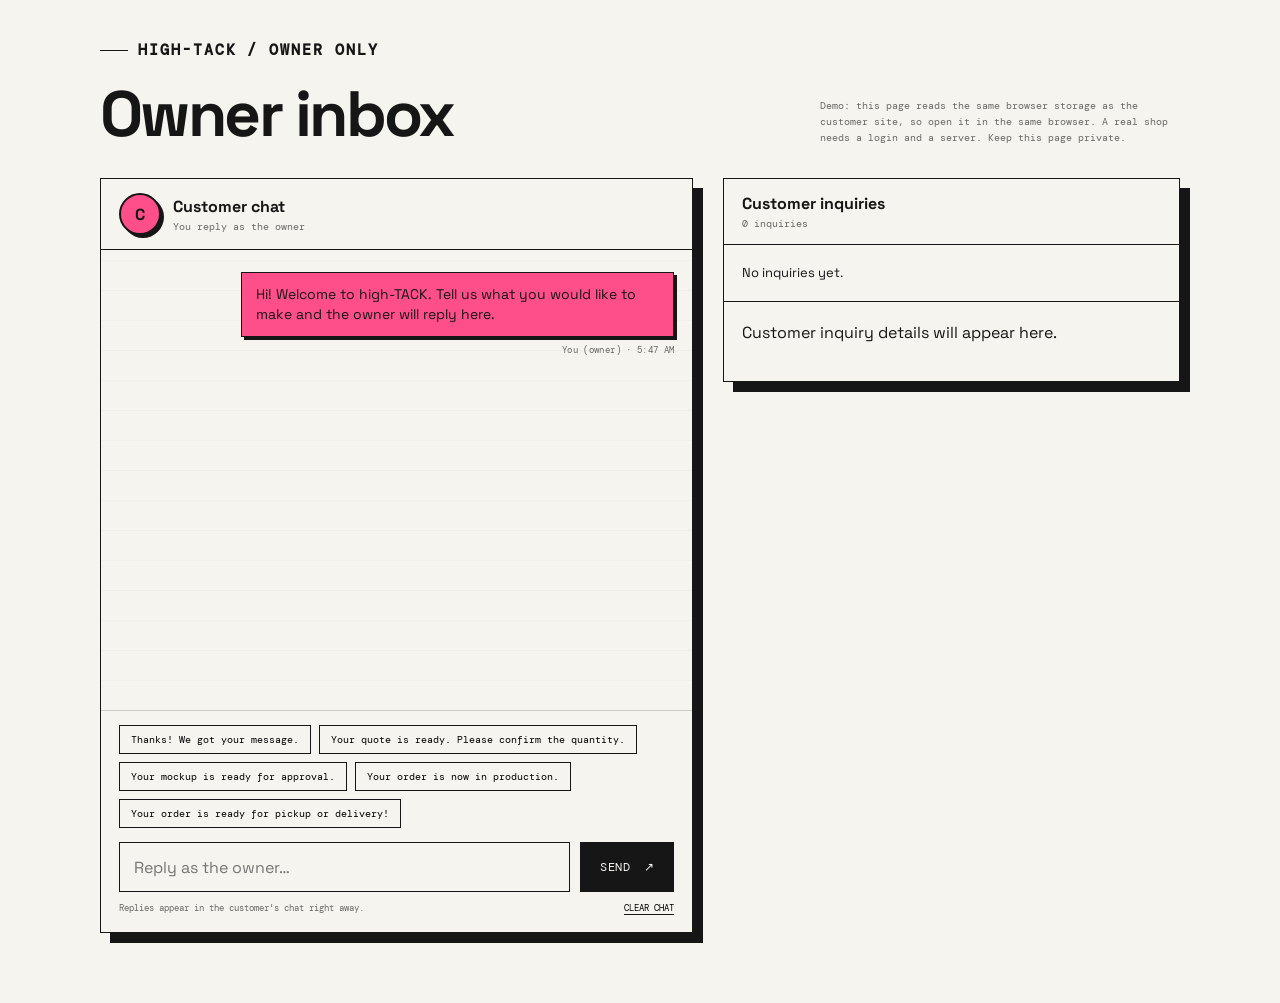
==== owner.html @ 19e75269 "New updated file" ====
<!doctype html>
<html lang="en">
<head>
  <meta charset="UTF-8" />
  <meta name="viewport" content="width=device-width, initial-scale=1.0" />
  <meta name="robots" content="noindex" />
  <title>Owner inbox | high-TACK Custom Merch</title>
  <link rel="preconnect" href="https://fonts.googleapis.com" />
  <link rel="preconnect" href="https://fonts.gstatic.com" crossorigin />
  <link href="https://fonts.googleapis.com/css2?family=DM+Mono:wght@400;500&family=Space+Grotesk:wght@400;500;600;700&display=swap" rel="stylesheet" />
  <link rel="stylesheet" href="style.css" />
  <style>
    .owner-wrap { max-width: 1200px; margin: 0 auto; padding: 40px clamp(18px, 5vw, 60px) 70px; }
    .owner-head { display: flex; flex-wrap: wrap; justify-content: space-between; align-items: flex-end; gap: 20px; margin-bottom: 32px; }
    .owner-head h1 { margin: 0; font: 700 clamp(2.4rem, 6vw, 4rem)/1 var(--sans); letter-spacing: -.04em; }
    .owner-note { max-width: 360px; margin: 0; color: var(--muted); font: 10px var(--mono); line-height: 1.6; }
    .owner-grid { display: grid; grid-template-columns: minmax(0, 1.3fr) minmax(0, 1fr); gap: 30px; align-items: start; }
    .owner-card { background: var(--paper); border: 1px solid var(--ink); box-shadow: var(--shadow); }
    .owner-card .chat-log { height: 460px; }
    .owner-inquiries { display: grid; gap: 13px; max-height: 420px; overflow-y: auto; padding: 18px; }
    .owner-inquiry-button { display:block; width:100%; text-align:left; padding:14px; border:1px solid var(--ink); background:#fffefa; box-shadow:3px 3px 0 var(--ink); cursor:pointer; }
    .owner-inquiry-button:hover, .owner-inquiry-button[aria-pressed="true"] { background:#fff2f6; box-shadow:5px 5px 0 var(--hot-dark); }
    .owner-inquiry-button strong { display:block; margin-bottom:7px; }
    .owner-inquiry-button small { display:block; color:var(--muted); font:10px/1.5 var(--mono); }
    .owner-inquiry-detail { padding:18px; border-top:1px solid var(--ink); line-height:1.65; overflow-wrap:anywhere; }
    .owner-inquiry-detail h3 { margin:0 0 12px; }
    .owner-inquiry-detail p { white-space:pre-wrap; }
    .owner-customization { padding:10px 12px; background:#fff2f6; border-left:3px solid var(--hot); font:11px/1.6 var(--mono); }
    @media (max-width: 900px) { .owner-grid { grid-template-columns: 1fr; } }
  </style>
</head>
<body>
  <div class="owner-wrap">
    <header class="owner-head">
      <div>
        <p class="eyebrow"><span class="eyebrow-line"></span> high-TACK / OWNER ONLY</p>
        <h1>Owner inbox</h1>
      </div>
      <p class="owner-note">Demo: this page reads the same browser storage as the customer site, so open it in the same browser. A real shop needs a login and a server. Keep this page private.</p>
    </header>

    <div class="owner-grid">
      <section class="owner-card" aria-label="Customer chat">
        <div class="chat-top"><div class="chat-owner"><span class="chat-avatar" aria-hidden="true">C</span><div><strong>Customer chat</strong><small>You reply as the owner</small></div></div></div>
        <div class="chat-log" id="chat-log"></div>
        <div class="chat-quick" id="chat-quick"></div>
        <form class="chat-compose" id="chat-form" autocomplete="off">
          <input id="chat-input" type="text" maxlength="500" placeholder="Reply as the owner…" aria-label="Your reply" />
          <button class="button button-dark chat-send" type="submit">Send <span aria-hidden="true">↗</span></button>
        </form>
        <div class="chat-foot"><span>Replies appear in the customer's chat right away.</span><button class="chat-clear" id="chat-clear" type="button">Clear chat</button></div>
      </section>

      <section class="owner-card" aria-label="Customer inquiries">
        <div class="chat-top"><div class="chat-owner"><div><strong>Customer inquiries</strong><small id="inq-total"></small></div></div></div>
        <div class="owner-inquiries" id="inq-list"></div>
        <div class="owner-inquiry-detail" id="inq-detail" aria-live="polite"><p>Select an inquiry to view its full details.</p></div>
      </section>
    </div>
  </div>

  <script>
    const CHAT_KEY = 'hightack-chat-v1';
    const INQ_KEY = 'hightack-inquiries-v1';
    const log = document.querySelector('#chat-log');
    const quick = document.querySelector('#chat-quick');
    const input = document.querySelector('#chat-input');
    const quickReplies = ['Thanks! We got your message.', 'Your quote is ready. Please confirm the quantity.', 'Your mockup is ready for approval.', 'Your order is now in production.', 'Your order is ready for pickup or delivery!'];

    const read = (key) => { try { const v = JSON.parse(localStorage.getItem(key)); return Array.isArray(v) ? v : []; } catch (error) { return []; } };
    const write = (key, value) => { try { localStorage.setItem(key, JSON.stringify(value)); } catch (error) { /* storage blocked */ } };
    const clock = (t) => new Date(t).toLocaleTimeString([], { hour: 'numeric', minute: '2-digit' });
    const welcome = () => ({ from: 'owner', text: 'Hi! Welcome to high-TACK. Tell us what you would like to make and the owner will reply here.', t: Date.now(), seen: true });

    let msgs = read(CHAT_KEY);
    if (!msgs.length) msgs = [welcome()];

    // customer messages show "Seen" once the owner has this page open
    function markSeen() {
      if (document.visibilityState !== 'visible') return;
      let changed = false;
      msgs.forEach((m) => { if (m.from === 'customer' && !m.seen) { m.seen = true; changed = true; } });
      if (changed) write(CHAT_KEY, msgs);
    }

    function renderChat() {
      markSeen();
      log.replaceChildren();
      msgs.forEach((m) => {
        const wrap = document.createElement('div');
        wrap.className = 'msg' + (m.from === 'owner' ? ' mine' : '');
        const bubble = document.createElement('div');
        bubble.className = 'msg-bubble';
        bubble.textContent = m.text || '';
        const meta = document.createElement('div');
        meta.className = 'msg-meta';
        meta.textContent = (m.from === 'owner' ? 'You (owner)' : 'Customer') + ' · ' + clock(m.t);
        wrap.append(bubble, meta);
        log.append(wrap);
      });
      log.scrollTop = log.scrollHeight;
    }

    function send(text) {
      text = text.trim();
      if (!text) return;
      msgs.push({ from: 'owner', text, t: Date.now(), seen: true });
      write(CHAT_KEY, msgs);
      renderChat();
    }

    let selectedInquiryId = null;
    function renderInquiries() {
      const list = read(INQ_KEY);
      const box = document.querySelector('#inq-list');
      const detail = document.querySelector('#inq-detail');
      document.querySelector('#inq-total').textContent = list.length + (list.length === 1 ? ' inquiry' : ' inquiries');
      box.replaceChildren();
      if (!list.length) {
        const empty = document.createElement('p');
        empty.className = 'inquiry-entry-message';
        empty.textContent = 'No inquiries yet.';
        box.append(empty);
        detail.replaceChildren(Object.assign(document.createElement('p'), { textContent: 'Customer inquiry details will appear here.' }));
        selectedInquiryId = null;
        return;
      }
      const sorted = [...list].reverse();
      if (!sorted.some((item) => item.id === selectedInquiryId)) selectedInquiryId = sorted[0].id;
      sorted.forEach((item) => {
        const card = document.createElement('button');
        card.type = 'button';
        card.className = 'owner-inquiry-button';
        card.setAttribute('aria-pressed', String(item.id === selectedInquiryId));
        const product = document.createElement('strong'); product.textContent = item.product || 'General inquiry';
        const customer = document.createElement('small'); customer.textContent = (item.name || 'Customer') + ' · ' + (item.email || 'No email');
        const summary = document.createElement('small'); summary.textContent = (item.customization ? 'Custom item: ' + item.customization : (item.message || '').slice(0, 95)) + ' · ' + new Date(item.createdAt).toLocaleString();
        card.append(product, customer, summary);
        card.addEventListener('click', () => { selectedInquiryId = item.id; renderInquiries(); });
        box.append(card);
      });
      const selected = list.find((item) => item.id === selectedInquiryId) || sorted[0];
      detail.replaceChildren();
      const heading = document.createElement('h3'); heading.textContent = 'Inquiry details';
      const customer = document.createElement('p'); customer.textContent = 'Customer: ' + (selected.name || '') + ' · ' + (selected.email || '');
      const product = document.createElement('p'); product.textContent = 'Requested item: ' + (selected.product || 'General inquiry');
      const date = document.createElement('p'); date.textContent = 'Received: ' + new Date(selected.createdAt).toLocaleString();
      detail.append(heading, customer, product, date);
      if (selected.customization) { const custom = document.createElement('p'); custom.className = 'owner-customization'; custom.textContent = 'CUSTOM ITEM · ' + selected.customization; detail.append(custom); }
      const messageTitle = document.createElement('strong'); messageTitle.textContent = 'Customer message';
      const message = document.createElement('p'); message.textContent = selected.message || '';
      detail.append(messageTitle, message);
    }

    quickReplies.forEach((text) => {
      const chip = document.createElement('button');
      chip.type = 'button';
      chip.className = 'chat-chip';
      chip.textContent = text;
      chip.addEventListener('click', () => send(text));
      quick.append(chip);
    });

    document.querySelector('#chat-form').addEventListener('submit', (event) => {
      event.preventDefault();
      send(input.value);
      input.value = '';
    });
    document.querySelector('#chat-clear').addEventListener('click', () => {
      if (!confirm('Clear the whole conversation?')) return;
      msgs = [welcome()];
      write(CHAT_KEY, msgs);
      renderChat();
    });

    // keep in sync with the customer's tab
    window.addEventListener('storage', (event) => {
      if (event.key === CHAT_KEY) { msgs = read(CHAT_KEY); if (!msgs.length) msgs = [welcome()]; renderChat(); }
      if (event.key === INQ_KEY) renderInquiries();
    });
    document.addEventListener('visibilitychange', renderChat);

    renderChat();
    renderInquiries();
  </script>
</body>
</html>
---- style.css ----
:root {
  --ink: #161616;
  --paper: #f6f4ef;
  --hot: #ff4f8b;
  --hot-dark: #d82e68;
  --lilac: #c6b8ff;
  --yellow: #ffd84d;
  --mint: #bce8d0;
  --line: rgba(22, 22, 22, .18);
  --muted: #6a6865;
  --serif: Georgia, 'Times New Roman', serif;
  --sans: 'Space Grotesk', Arial, sans-serif;
  --mono: 'DM Mono', monospace;
  --shadow: 10px 10px 0 var(--ink);
}

* { box-sizing: border-box; }
html { scroll-behavior: smooth; scroll-padding-top: 84px; }
body { margin: 0; background: var(--paper); color: var(--ink); font-family: var(--sans); overflow-x: hidden; }
a { color: inherit; text-decoration: none; }
button, input, select, textarea { font: inherit; }
button, a { -webkit-tap-highlight-color: transparent; }
button { cursor: pointer; }
.sr-only { position: absolute; width: 1px; height: 1px; padding: 0; margin: -1px; overflow: hidden; clip: rect(0,0,0,0); white-space: nowrap; border: 0; }
.site-noise { position: fixed; inset: 0; z-index: 10; pointer-events: none; opacity: .035; background-image: url("data:image/svg+xml,%3Csvg viewBox='0 0 180 180' xmlns='http://www.w3.org/2000/svg'%3E%3Cfilter id='n'%3E%3CfeTurbulence type='fractalNoise' baseFrequency='.8' numOctaves='4' stitchTiles='stitch'/%3E%3C/filter%3E%3Crect width='100%25' height='100%25' filter='url(%23n)' opacity='.7'/%3E%3C/svg%3E"); }
.section-pad { padding: 92px clamp(22px, 6vw, 96px); max-width: 1440px; margin: 0 auto; }

/* ===== TACK-THREAD SCROLL PROGRESS ===== */
.tack-progress { position: fixed; top: 0; left: 0; right: 0; height: 4px; z-index: 30; pointer-events: none; }
.tack-progress span { display: block; height: 100%; background: var(--hot); transform-origin: left; transform: scaleX(var(--progress, 0)); }
.tack-progress::after { content: ''; position: absolute; top: -5px; left: calc((100% - 14px) * var(--progress, 0)); width: 14px; height: 14px; border-radius: 50%; background: var(--yellow); border: 2px solid var(--ink); box-shadow: 2px 2px 0 var(--ink); }

/* ===== SCROLL REVEAL (only active when JavaScript is running) ===== */
.js .reveal { opacity: 0; transform: translateY(28px); transition: opacity .7s ease, transform .7s ease; }
.js .reveal.is-visible { opacity: 1; transform: none; }
@media (prefers-reduced-motion: reduce) {
  .js .reveal { opacity: 1; transform: none; transition: none; }
}

/* ===== NAVIGATION (sticky) ===== */
.site-header { border-bottom: 1px solid var(--line); position: sticky; top: 0; z-index: 20; background: rgba(246,244,239,.93); backdrop-filter: blur(12px); }
.nav-shell { max-width: 1440px; margin: auto; min-height: 82px; padding: 0 clamp(22px, 6vw, 96px); display: flex; align-items: center; justify-content: space-between; gap: 30px; }
.brand-lockup { display: grid; grid-template-columns: auto auto; grid-template-rows: auto auto; column-gap: 8px; align-items: center; line-height: 1; }
.brand-dot { width: 13px; height: 13px; border-radius: 50%; background: var(--hot); display: inline-block; grid-row: 1 / span 2; box-shadow: 3px 3px 0 var(--ink); }
.brand-wordmark { font-weight: 600; letter-spacing: -.06em; font-size: 1.2rem; }
.brand-wordmark strong { color: var(--hot-dark); font-weight: 700; }
.brand-subline { font: 9px var(--mono); letter-spacing: .17em; text-transform: uppercase; color: var(--muted); margin-top: 4px; }
.site-menu { display: flex; align-items: center; gap: clamp(22px, 3vw, 44px); font: 14px var(--mono); text-transform: uppercase; letter-spacing: .08em; }
.site-menu a { transition: color .2s ease, transform .2s ease; }
.site-menu a:hover, .site-menu a.active { color: var(--hot-dark); transform: translateY(-2px); }
.site-menu .nav-cta { border: 1px solid var(--ink); padding: 13px 15px; background: var(--ink); color: var(--paper); }
.site-menu .nav-cta:hover { background: var(--hot); border-color: var(--hot); color: var(--ink); }
.menu-toggle { display: none; border: 0; background: none; padding: 8px; }
.menu-toggle span:not(.sr-only) { width: 27px; height: 2px; background: var(--ink); display: block; margin: 5px 0; transition: transform .2s ease, opacity .2s ease; }
/* Hamburger turns into an X when the menu is open */
.menu-toggle span:not(.sr-only) { transform-origin: center; }
.menu-toggle[aria-expanded="true"] span:nth-child(1) { transform: translateY(7px) rotate(45deg); }
.menu-toggle[aria-expanded="true"] span:nth-child(2) { opacity: 0; }
.menu-toggle[aria-expanded="true"] span:nth-child(3) { transform: translateY(-7px) rotate(-45deg); }
.site-menu a:focus-visible, .menu-toggle:focus-visible { outline: 3px solid var(--hot-dark); outline-offset: 4px; }

.hero-section { min-height: 665px; display: grid; grid-template-columns: minmax(0, 1fr) minmax(360px, .92fr); gap: 6vw; align-items: center; padding-top: 76px; padding-bottom: 75px; }
.hero-copy { position: relative; z-index: 1; }
.eyebrow { 
  display: flex; 
  align-items: center; 
  gap: 10px; 
  font: 10px var(--mono); 
  font-weight: bold;
  font-size: 15px;
  letter-spacing: .13em; 
  text-transform: uppercase; 
  margin: 0 0 22px; 
}
.eyebrow-line { width: 28px; height: 1px; background: currentColor; display: inline-block; }
h1, h2, h3, p { margin-top: 0; }
h1 { font-size: clamp(4.2rem, 8.7vw, 8.4rem); letter-spacing: -.1em; line-height: .84; max-width: 900px; margin-bottom: 32px; }
h1 em, h2 span, h2 em { color: var(--hot-dark); font-family: var(--serif); font-weight: 400; letter-spacing: -.09em; }
/* Marker highlight behind "Make It TACK!" */
h1 em { background: linear-gradient(transparent 60%, rgba(255, 216, 77, .9) 60% 88%, transparent 88%); padding: 0 .06em; -webkit-box-decoration-break: clone; box-decoration-break: clone; }
.hero-lede { max-width: 475px; font-size: 16px; line-height: 1.55; color: #44413e; margin-bottom: 30px; }
.hero-actions { display: flex; flex-wrap: wrap; gap: 11px; }
.button { min-height: 50px; padding: 15px 19px; display: inline-flex; align-items: center; justify-content: space-between; gap: 28px; border: 1px solid var(--ink); font: 11px var(--mono); text-transform: uppercase; letter-spacing: .04em; transition: transform .2s ease, box-shadow .2s ease, background .2s ease; }
.button:hover { transform: translate(-3px, -3px); box-shadow: 5px 5px 0 var(--ink); }
.button-dark { background: var(--ink); color: var(--paper); font-size: 12px; }
.button-dark:hover { background: var(--hot); color: var(--ink); }
.button-light { background: var(--paper); font-size: 12px;}
.button-light:hover { background: var(--yellow); }
.hero-proof { display: flex; gap: 13px; align-items: center; margin-top: 66px; font: 13px var(--mono); text-transform: uppercase; letter-spacing: .07em; color: var(--muted); }
.proof-stars { color: var(--hot-dark); letter-spacing: 4px; }

/* ===== HERO ART (improved + draggable) ===== */
.hero-art { min-height: 490px; position: relative; background: var(--yellow); overflow: hidden; border: 1px solid var(--ink); box-shadow: var(--shadow); transform: rotate(1.2deg); }
.hero-art::before { content: ''; position: absolute; inset: 0; background: repeating-linear-gradient(0deg, transparent 0 29px, rgba(22,22,22,.1) 30px), repeating-linear-gradient(90deg, transparent 0 29px, rgba(22,22,22,.1) 30px); opacity: .45; }

/* Orbits: centered in the box and sized by percentage so they scale */
.art-orbit { position: absolute; top: 50%; left: 50%; transform: translate(-50%, -50%); aspect-ratio: 1; border: 1px solid var(--ink); border-radius: 50%; }
.orbit-one { width: 96%; }
.orbit-two { width: 64%; border-style: dashed; }

.art-sticker { position: absolute; display: flex; flex-direction: column; justify-content: center; align-items: center; gap: 6px; text-align: center; line-height: .9; }

/* Drag behaviour: --dx and --dy are set by JavaScript while dragging */
.draggable { cursor: grab; touch-action: none; user-select: none; -webkit-user-select: none; }
.draggable.is-dragging { cursor: grabbing; animation-play-state: paused; }
.draggable:focus-visible { outline: 3px solid var(--ink); outline-offset: 5px; }

/* Big pink sticker: text sits close together */
.sticker-main { width: clamp(140px, 33%, 185px); aspect-ratio: 1; top: 24%; left: 30%; transform: translate(var(--dx, 0px), var(--dy, 0px)) rotate(-10deg); background: var(--hot); border: 2px solid var(--ink); border-radius: 50%; box-shadow: 8px 8px 0 var(--ink); }
.sticker-main span { font: 10px var(--mono); letter-spacing: .15em; }
.sticker-main strong { font-size: 37px; letter-spacing: -.1em; }

.sticker-pink { width: clamp(72px, 16%, 90px); aspect-ratio: 1; left: 11%; bottom: 14%; transform: translate(var(--dx, 0px), var(--dy, 0px)) rotate(15deg); border: 1px solid var(--ink); border-radius: 44% 56% 51% 49%; background: var(--lilac); font: 12px var(--mono); letter-spacing: -.05em; }

/* Keychain: ring is rotated so its gap hides behind the tag */
.art-keychain { position: absolute; right: 12%; top: 12%; transform: translate(var(--dx, 0px), var(--dy, 0px)) rotate(15deg); }
.key-ring { width: 62px; height: 62px; margin-left: 13px; border: 10px solid var(--ink); border-radius: 50%; border-right-color: transparent; transform: rotate(90deg); }
.key-tag { position: relative; z-index: 1; width: 88px; height: 75px; margin-top: -30px; display: grid; place-items: center; border: 2px solid var(--ink); background: var(--lilac); border-radius: 8px 8px 25px 25px; font-size: 27px; box-shadow: 5px 5px 0 var(--ink); }

.art-pin { position: absolute; right: 7%; bottom: 16%; width: 110px; height: 110px; border-radius: 50%; background: var(--paper); border: 2px solid var(--ink); display: grid; place-items: center; text-align: center; font: 12px var(--mono); line-height: 1; transform: translate(var(--dx, 0px), var(--dy, 0px)) rotate(9deg); box-shadow: 6px 6px 0 var(--ink); }
.art-pin::after { content: ''; position: absolute; width: 24px; height: 24px; background: var(--hot); border: 1px solid var(--ink); border-radius: 50%; top: 12px; right: 9px; }

.art-spark { position: absolute; font-size: 35px; }
.spark-a { top: 14%; left: 9%; }
.spark-b { right: 27%; bottom: 7%; color: var(--hot-dark); }

/* Caption gets a yellow background so the orbit line doesn't run through it */
.art-caption { position: absolute; z-index: 2; bottom: 14px; left: 17px; margin: 0; padding: 3px 6px; background: var(--yellow); font: 9px var(--mono); letter-spacing: .1em; }

/* Hint pill (fades out after the first drag) and reset button */
.art-hint { position: absolute; z-index: 99; top: 14px; left: 50%; transform: translateX(-50%); margin: 0; padding: 4px 9px; background: var(--ink); color: var(--paper); font: 9px var(--mono); letter-spacing: .1em; text-transform: uppercase; white-space: nowrap; transition: opacity .4s ease; pointer-events: none; }
.has-dragged .art-hint { opacity: 0; }
.art-reset { position: absolute; z-index: 99; right: 14px; bottom: 12px; padding: 5px 9px; border: 1px solid var(--ink); background: var(--paper); font: 9px var(--mono); letter-spacing: .08em; text-transform: uppercase; transition: background .2s ease; }
.art-reset:hover { background: var(--hot); }

/* Gentle floating motion (uses "translate" so it doesn't fight the rotations above) */
@keyframes float { 50% { translate: 0 -8px; } }
.sticker-main, .sticker-pink, .art-keychain, .art-pin { animation: float 5s ease-in-out infinite; }
.sticker-pink { animation-delay: -1.5s; }
.art-keychain { animation-delay: -3s; }
.art-pin { animation-delay: -4s; }
@media (prefers-reduced-motion: reduce) {
  .sticker-main, .sticker-pink, .art-keychain, .art-pin { animation: none; }
}
/* ===== END HERO ART ===== */

.marquee-bar { background: var(--ink); color: var(--paper); padding: 13px 0 11px; overflow: hidden; border-top: 1px solid var(--ink); border-bottom: 1px solid var(--ink); }
.marquee-track { display: flex; width: max-content; align-items: center; gap: 31px; font: 12px var(--mono); letter-spacing: .12em; animation: slide 28s linear infinite; }
.marquee-star { color: var(--hot); font-size: 17px; }
@keyframes slide { to { transform: translateX(-25%); } }

.section-heading { margin-bottom: 46px; }
.split-heading { display: flex; justify-content: space-between; align-items: end; gap: 30px; }
h2 { font-size: clamp(3.1rem, 6vw, 6rem); line-height: .88; letter-spacing: -.09em; margin: 0; }
.heading-note { max-width: 280px; display: flex; flex-direction: column; gap: 15px; }
.heading-note p { color: var(--muted); line-height: 1.5; font-size: 14px; margin: 0; }
.duration-badge { align-self: flex-start; padding: 6px 9px; background: var(--hot); border: 1px solid var(--ink); font: 10px var(--mono); letter-spacing: .1em; }
.video-frame { min-height: 540px; aspect-ratio: 16 / 9; position: relative; background: #2c2a2a; border: 1px solid var(--ink); overflow: hidden; box-shadow: var(--shadow); }
.video-frame video, .video-fallback { width: 100%; height: 100%; position: absolute; inset: 0; object-fit: cover; }
.video-frame video { background: radial-gradient(circle at 44% 42%, #515050, #202020 67%); }
.video-fallback { display: grid; place-items: center; align-content: center; text-align: center; color: var(--paper); padding: 20px; background: linear-gradient(135deg, #363334, #1a1919); }
.video-fallback[hidden] { display: none; }
.play-disc { width: 71px; height: 71px; display: grid; place-items: center; border: 1px solid var(--paper); border-radius: 50%; color: var(--hot); font-size: 22px; padding-left: 4px; margin-bottom: 20px; }
.fallback-title { margin: 0 0 8px; color: var(--paper); font-size: 20px; }
.video-fallback p:not(.fallback-title) { margin: 0; color: #c4bfbb; font: 12px var(--mono); }
.video-fallback code { color: var(--hot); }
.video-corner-label { position: absolute; right: 18px; bottom: 16px; color: var(--paper); font: 9px var(--mono); letter-spacing: .15em; opacity: .7; }

.products-section { background: var(--hot); max-width: none; padding-left: max(22px, calc((100vw - 1248px) / 2)); padding-right: max(22px, calc((100vw - 1248px) / 2)); }
.products-heading { max-width: 1248px; margin-left: auto; margin-right: auto; display: flex; justify-content: space-between; gap: 40px; align-items: end; }
.products-heading h2 span { color: var(--paper); }
.section-intro { 
  max-width: 330px; 
  font-size: 20px; 
  line-height: 1.55; 
  margin: 0; 
}

/* ===== PRODUCT FILTER TABS ===== */
.product-filters {
  margin: 0 auto 28px;
  display: flex;
  flex-wrap: wrap;
  gap: 30px;
  padding-top: 10px;
}

.filter-tab {
  padding: 12px 17px;
  border: 1px solid var(--ink);
  border-radius: 10px;
  background: var(--paper);
  color: var(--ink);
  font: 10px var(--mono);
  font-weight: 500;
  text-transform: uppercase;
  letter-spacing: 0.06em;
  transition:
    background 0.2s ease,
    color 0.2s ease,
    transform 0.2s ease,
    box-shadow 0.2s ease;
}

.filter-tab:hover {
  transform: translate(-2px, -2px);
}

.filter-tab.active {
  background: var(--ink);
  color: var(--paper);
}

.filter-tab:focus-visible {
  outline: 3px dashed var(--ink);
  outline-offset: 4px;
}

/* Mobile layout */
@media (max-width: 720px) {
  .product-filters {
    gap: 8px;
    margin-bottom: 22px;
  }

  .filter-tab {
    padding: 10px 12px;
    font-size: 9px;
  }
}
.product-grid { max-width: 1248px; margin: auto; display: grid; grid-template-columns: repeat(4, minmax(0, 1fr)); gap: 15px; padding-top: 14px; }

/* Cards are "pinned" to the board with a push-pin and a slight tilt */
.product-card { position: relative; background: var(--paper); border: 1px solid var(--ink); min-width: 0; transform: rotate(var(--tilt, 0deg)); transition: transform .25s ease, box-shadow .25s ease; }
.product-card:nth-child(1) { --tilt: -1.2deg; }
.product-card:nth-child(2) { --tilt: 1deg; }
.product-card:nth-child(3) { --tilt: -.8deg; }
.product-card:nth-child(4) { --tilt: 1.4deg; }
.product-card::before { content: ''; position: absolute; z-index: 2; top: -13px; left: 50%; width: 22px; height: 22px; margin-left: -11px; border-radius: 50%; background: radial-gradient(circle at 35% 30%, #fff8c9 0 16%, var(--yellow) 17%); border: 2px solid var(--ink); box-shadow: 3px 3px 0 var(--ink); transition: transform .25s ease; }
.product-card:hover { transform: translateY(-9px) rotate(0deg); box-shadow: 7px 7px 0 var(--ink); }
.product-card:hover::before { transform: translateY(-3px) scale(1.15); }
.product-art { height: 236px; position: relative; overflow: hidden; border-bottom: 1px solid var(--ink); }
.product-pink .product-art { background: var(--lilac); }
.product-yellow .product-art { background: var(--yellow); }
.product-lilac .product-art { background: #e2d9ff; }
.product-mint .product-art { background: var(--mint); }
.product-art::before { content: ''; position: absolute; inset: 16px; border: 1px dashed rgba(22,22,22,.42); border-radius: 50%; }
.mini-ring { position: absolute; width: 84px; height: 84px; border: 12px solid var(--ink); border-right-color: transparent; border-radius: 50%; left: 47px; top: 55px; transform: rotate(-35deg); }
.mini-tag { position: absolute; left: 76px; top: 125px; width: 94px; height: 68px; background: var(--hot); border: 2px solid var(--ink); border-radius: 9px 9px 24px 24px; display: grid; place-items: center; font-size: 25px; box-shadow: 5px 5px 0 var(--ink); transform: rotate(-8deg); }
.mini-tag-two { left: 143px; top: 47px; width: 66px; height: 52px; background: var(--yellow); font-size: 19px; transform: rotate(10deg); }
.button-pin { position: absolute; border: 2px solid var(--ink); border-radius: 50%; display: grid; place-items: center; text-align: center; font: 11px var(--mono); box-shadow: 4px 4px 0 var(--ink); }
.pin-one { width: 96px; height: 96px; top: 52px; left: 43px; background: var(--hot); transform: rotate(-9deg); }
.pin-two { width: 71px; height: 71px; top: 133px; left: 141px; background: var(--paper); transform: rotate(14deg); font-size: 22px; }
.pin-three { width: 58px; height: 58px; top: 42px; right: 33px; background: var(--lilac); transform: rotate(12deg); }
.sticker-shape { position: absolute; border: 2px solid var(--ink); display: grid; place-items: center; font: 17px var(--mono); box-shadow: 4px 4px 0 var(--ink); }
.sticker-shape-one { width: 101px; height: 74px; background: var(--yellow); transform: rotate(-12deg); top: 58px; left: 36px; border-radius: 53% 47% 48% 52%; }
.sticker-shape-two { width: 72px; height: 72px; background: var(--hot); transform: rotate(10deg); top: 132px; left: 135px; border-radius: 50%; font-size: 28px; }
.sticker-shape-three { width: 90px; height: 53px; background: var(--paper); transform: rotate(9deg); top: 40px; right: 29px; border-radius: 12px 23px 10px 21px; }
.memo-card { position: absolute; width: 147px; height: 170px; top: 32px; left: 60px; padding: 20px 14px; background: var(--paper); border: 1px solid var(--ink); box-shadow: 5px 5px 0 var(--ink); font: 10px var(--mono); line-height: 1.2; transform: rotate(-8deg); }
.memo-card strong { font: 31px var(--sans); letter-spacing: -.12em; line-height: .82; }
.magnet-dot { position: absolute; width: 32px; height: 32px; border-radius: 50%; border: 1px solid var(--ink); background: var(--hot); right: 47px; bottom: 36px; box-shadow: 3px 3px 0 var(--ink); }
.product-meta { padding: 19px 18px 20px; min-height: 273px; display: flex; flex-direction: column; }
.product-number { font: 10px var(--mono); color: var(--muted); }
.product-meta h3 { margin: 24px 0 12px; font-size: 25px; letter-spacing: -.07em; line-height: .92; }
.product-meta p { margin: 0; color: var(--muted); font-size: 12px; line-height: 1.45; }
.text-button { margin-top: auto; padding: 0; border: 0; background: transparent; align-self: flex-start; font: 11px var(--mono); text-transform: uppercase; letter-spacing: .04em; border-bottom: 1px solid var(--ink); padding-bottom: 4px; }
.text-button:hover { color: var(--hot-dark); border-color: var(--hot-dark); }

/* ===== DESIGN LAB ===== */
.lab-section { max-width: none; background: var(--mint); padding-left: max(22px, calc((100vw - 1248px) / 2)); padding-right: max(22px, calc((100vw - 1248px) / 2)); }
.lab-heading { max-width: 1248px; margin-left: auto; margin-right: auto; display: flex; justify-content: space-between; gap: 40px; align-items: end; }
.lab-grid { max-width: 1248px; margin: 0 auto; display: grid; grid-template-columns: minmax(0, .9fr) minmax(0, 1fr); gap: 6vw; align-items: start; }

.lab-controls fieldset { border: 0; padding: 0; margin: 0 0 30px; min-width: 0; }
.lab-controls legend, .lab-legend { display: block; padding: 0; margin-bottom: 12px; font: 13px var(--mono); text-transform: uppercase; letter-spacing: .06em; }
.lab-field { margin-bottom: 30px; }
.lab-field input { display: block; width: 100%; padding: 14px 16px; border: 1px solid var(--ink); border-radius: 0; background: var(--paper); color: var(--ink); font: 700 18px var(--sans); letter-spacing: -.03em; outline: 0; }
.lab-field input:focus { box-shadow: 4px 4px 0 var(--ink); }

.choice-row { display: flex; flex-wrap: wrap; gap: 9px; }
.choice { position: relative; cursor: pointer; }
.choice input { position: absolute; opacity: 0; inset: 0; margin: 0; cursor: pointer; }
.choice span { display: inline-block; padding: 11px 14px; border: 1px solid var(--ink); border-radius: 10px; background: var(--paper); font: 11px var(--mono); text-transform: uppercase; letter-spacing: .04em; transition: background .2s ease, transform .2s ease; }
.choice:hover span { transform: translate(-2px, -2px); }
.choice input:checked + span { background: var(--ink); color: var(--paper); }
.choice input:focus-visible + span { outline: 3px dashed var(--hot-dark); outline-offset: 3px; }

.swatch-row { display: flex; flex-wrap: wrap; gap: 16px; padding-left: 3px; }
.swatch { position: relative; cursor: pointer; }
.swatch input { position: absolute; opacity: 0; inset: 0; margin: 0; cursor: pointer; }
.swatch-dot { display: block; width: 42px; height: 42px; border-radius: 50%; border: 2px solid var(--ink); box-shadow: 3px 3px 0 var(--ink); transition: transform .15s ease; }
.swatch:hover .swatch-dot { transform: translate(-2px, -2px); }
.swatch input:checked + .swatch-dot { transform: translate(-2px, -2px) scale(1.08); outline: 3px solid var(--ink); outline-offset: 3px; }
.swatch input:focus-visible + .swatch-dot { outline: 3px dashed var(--hot-dark); outline-offset: 4px; }

.lab-send { width: 100%; }
.lab-status { min-height: 22px; margin: 12px 0 0; font: 11px var(--mono); color: #176b49; }

/* The live preview stage */
.lab-stage { position: relative; min-height: 470px; display: grid; place-items: center; padding: 70px 20px 60px; overflow: hidden; background: var(--paper); border: 1px solid var(--ink); box-shadow: var(--shadow); }
.lab-stage::before { content: ''; position: absolute; inset: 0; background: repeating-linear-gradient(0deg, transparent 0 29px, rgba(22,22,22,.08) 30px), repeating-linear-gradient(90deg, transparent 0 29px, rgba(22,22,22,.08) 30px); }
.lab-caption { position: absolute; bottom: 14px; left: 17px; right: 17px; margin: 0; font: 13px var(--mono); font-weight: bold; letter-spacing: .1em; text-transform: uppercase; color: var(--muted); }

.lab-item { position: relative; display: grid; place-items: center; text-align: center; padding: 24px; background-color: var(--item-bg, var(--hot)); color: var(--item-fg, var(--ink)); border: 3px solid var(--ink); font-weight: 700; letter-spacing: -.06em; line-height: .9; text-transform: uppercase; overflow-wrap: anywhere; transform: perspective(800px) rotateX(var(--tilt-x, 0deg)) rotateY(var(--tilt-y, 0deg)) rotate(-4deg); transition: width .35s ease, height .35s ease, border-radius .35s ease, background-color .25s ease, color .25s ease, transform .12s ease-out; }
.lab-item::before, .lab-item::after { content: ''; position: absolute; display: none; }

/* Button pin: round with a glossy shine */
.lab-stage[data-type="pin"] .lab-item { width: 260px; height: 260px; border-radius: 50%; }
.lab-stage[data-type="pin"] .lab-item::after { display: block; top: 16px; left: 30px; width: 65px; height: 34px; border-radius: 50%; background: rgba(255, 255, 255, .35); transform: rotate(-28deg); }

/* Sticker: blobby die-cut shape with a paper border */
.lab-stage[data-type="sticker"] .lab-item { width: 340px; height: 260px; border-radius: 53% 47% 48% 52% / 55% 45% 55% 45%; border: 8px solid var(--paper); box-shadow: 0 0 0 2px var(--ink); }
.lab-stage[data-type="sticker"] .lab-item::after { display: block; top: 14px; left: 34px; width: 64px; height: 26px; border-radius: 50%; background: rgba(255, 255, 255, .35); transform: rotate(-20deg); }

/* Keychain: tag with a hole and a ring */
.lab-stage[data-type="keychain"] .lab-item { width: 200px; height: 240px; padding: 46px 22px 36px; border-radius: 16px 16px 70px 70px; }
.lab-stage[data-type="keychain"] .lab-item::before { display: block; top: -46px; left: 50%; width: 58px; height: 58px; margin-left: -29px; border: 9px solid var(--ink); border-radius: 50%; }
.lab-stage[data-type="keychain"] .lab-item::after { display: block; top: 16px; left: 50%; width: 18px; height: 18px; margin-left: -9px; border-radius: 50%; background: var(--paper); border: 2px solid var(--ink); }

/* Memo magnet: lined note with a magnet dot */
.lab-stage[data-type="magnet"] .lab-item { width: 270px; height: 200px; border-radius: 6px; background-image: repeating-linear-gradient(transparent 0 27px, rgba(22, 22, 22, .14) 28px); }
.lab-stage[data-type="magnet"] .lab-item::before { display: block; top: -14px; left: 50%; width: 28px; height: 28px; margin-left: -14px; border-radius: 50%; background: var(--hot); border: 2px solid var(--ink); box-shadow: 3px 3px 0 var(--ink); }

.about-section { display: grid; grid-template-columns: 1fr minmax(320px, 1.3fr) .6fr; align-items: center; gap: 8vw; min-height: 635px; }
.about-stamp { width: 195px; height: 195px; border: 1px solid var(--ink); border-radius: 50%; display: flex; flex-direction: column; justify-content: center; align-items: center; gap: 8px; transform: rotate(-12deg); position: relative; font: 10px var(--mono); letter-spacing: .12em; text-align: center; }
.about-stamp::before, .about-stamp::after { content: '✦'; position: absolute; font-size: 22px; }
.about-stamp::before { top: 21px; left: 82px; }
.about-stamp::after { bottom: 19px; left: 82px; }
.about-stamp strong { color: var(--hot-dark); font: 47px var(--serif); letter-spacing: -.1em; }
.about-copy > p:not(.eyebrow):not(.about-tagline) { max-width: 550px; margin-top: 32px; color: var(--muted); line-height: 1.65; font-size: 15px; }
.about-tagline { margin: 32px 0 0; font: 22px var(--serif); line-height: 1.05; }
.about-tagline strong { color: var(--hot-dark); font-weight: 400; }
.about-side { align-self: stretch; display: flex; flex-direction: column; justify-content: space-between; padding: 20px 0; }
.side-note { border-top: 1px solid var(--ink); padding-top: 12px; }
.side-note-number { font: 10px var(--mono); }
.side-note p { font: 18px var(--serif); max-width: 190px; line-height: 1.1; margin: 40px 0 0; }
.side-doodle { font-size: 35px; color: var(--hot-dark); line-height: 1; }
.side-doodle span { color: var(--ink); display: inline-block; margin-left: 31px; margin-top: -7px; font: 10px var(--mono); line-height: 1.1; text-transform: uppercase; }

.contact-section { max-width: none; background: var(--lilac); display: grid; grid-template-columns: minmax(0, .9fr) minmax(400px, 1fr); gap: 10vw; padding-left: max(22px, calc((100vw - 1248px) / 2)); padding-right: max(22px, calc((100vw - 1248px) / 2)); }
.contact-intro > p:not(.eyebrow) { max-width: 350px; margin-top: 30px; color: #4e485c; line-height: 1.55; }
.contact-placeholder { border-top: 1px solid var(--ink); margin-top: 90px; padding-top: 14px; font: 10px var(--mono); }
.contact-placeholder > span { letter-spacing: .12em; }
.contact-placeholder p { font-size: 12px; line-height: 1.65; margin: 19px 0 12px; }
.contact-placeholder small { color: #625c70; font-size: 9px; }
.inquiry-form { background: var(--paper); border: 1px solid var(--ink); padding: clamp(22px, 4vw, 45px); box-shadow: var(--shadow); }
.form-topline { display: flex; justify-content: space-between; border-bottom: 1px solid var(--line); padding-bottom: 13px; margin-bottom: 27px; font: 10px var(--mono); letter-spacing: .1em; }
.inquiry-form label { display: block; font: 11px var(--mono); text-transform: uppercase; letter-spacing: .04em; margin-bottom: 22px; }
.inquiry-form label > span { color: var(--hot-dark); }
.field-grid { display: grid; grid-template-columns: 1fr 1fr; gap: 17px; }
.inquiry-form input, .inquiry-form select, .inquiry-form textarea { display: block; width: 100%; border: 0; border-bottom: 1px solid var(--ink); border-radius: 0; background: transparent; padding: 14px 0 11px; outline: 0; color: var(--ink); font: 14px var(--sans); resize: vertical; }
.inquiry-form input:focus, .inquiry-form select:focus, .inquiry-form textarea:focus { border-bottom-color: var(--hot-dark); box-shadow: 0 2px 0 var(--hot-dark); }
.inquiry-form input::placeholder, .inquiry-form textarea::placeholder { color: #96919d; }
.inquiry-form select { color: #96919d; }
.inquiry-form select:valid { color: var(--ink); }
.form-submit { width: 100%; margin-top: 4px; }
.form-feedback { min-height: 28px; margin-top: 15px; font: 11px var(--mono); line-height: 1.45; }
.form-feedback.error { color: #a62642; }
.form-feedback.success { color: #176b49; }
.form-disclaimer { color: var(--muted); font: 9px var(--mono); line-height: 1.45; margin: 8px 0 0; }

.site-footer { background: var(--ink); color: var(--paper); padding: 46px max(22px, calc((100vw - 1248px) / 2)) 22px; }
.footer-main { display: flex; align-items: start; justify-content: space-between; gap: 30px; padding-bottom: 40px; }
.footer-brand .brand-wordmark { font-size: 1.5rem; }
.footer-brand .brand-subline { color: #aaa6a0; }
.footer-tagline { font: 25px var(--serif); line-height: .98; margin: 0 0 0 4vw; }
.back-to-top { font: 10px var(--mono); text-transform: uppercase; border-bottom: 1px solid var(--paper); padding-bottom: 7px; }

/* Giant outlined wordmark */
.footer-giant { margin: 0 0 28px; font-family: var(--sans); font-weight: 700; font-size: clamp(4rem, 19vw, 17rem); line-height: .95; letter-spacing: -.09em; text-align: center; white-space: nowrap; overflow: hidden; color: transparent; -webkit-text-stroke: 1.5px rgba(246, 244, 239, .35); user-select: none; -webkit-user-select: none; }
.footer-giant span { color: var(--hot); -webkit-text-stroke: 0; }

.footer-bottom { display: grid; grid-template-columns: 1fr 1fr 1fr; border-top: 1px solid rgba(246,244,239,.25); padding-top: 16px; gap: 25px; color: #aaa6a0; font: 9px var(--mono); text-transform: uppercase; letter-spacing: .06em; }
.footer-links { display: flex; flex-wrap: wrap; gap: 18px; }
.footer-bottom p { margin: 0; text-align: right; }
.footer-social { text-align: center; }

@media (max-width: 1000px) {
  .site-menu { gap: 20px; }
  .hero-section { grid-template-columns: 1fr 1fr; gap: 4vw; }
  .hero-art { min-height: 420px; }
  .product-grid { grid-template-columns: repeat(2, minmax(0, 1fr)); gap: 24px 15px; }
  .product-art { height: 250px; }
  .about-section { grid-template-columns: .65fr 1.45fr; gap: 6vw; }
  .about-side { display: none; }
}

/* Mobile menu now starts at 900px so the five nav items never get cramped */
@media (max-width: 900px) {
  html { scroll-padding-top: 72px; }
  .nav-shell { min-height: 70px; }
  .menu-toggle { display: block; position: relative; z-index: 2; }
  .site-menu { position: absolute; left: 14px; right: 14px; top: calc(100% + 8px); padding: 20px; flex-direction: column; align-items: stretch; gap: 0; background: var(--paper); border: 1px solid var(--ink); box-shadow: 6px 6px 0 var(--ink); transform: translateY(-10px); opacity: 0; visibility: hidden; pointer-events: none; transition: opacity .2s ease, transform .2s ease, visibility .2s; }
  .site-menu.is-open { opacity: 1; visibility: visible; pointer-events: auto; transform: translateY(0); }
  .site-menu a { padding: 13px 0; border-bottom: 1px solid var(--line); }
  .site-menu a:hover, .site-menu a.active { transform: none; }
  .site-menu .nav-cta { padding: 13px; margin-top: 13px; text-align: center; border-bottom: 1px solid var(--ink); }
}

@media (max-width: 720px) {
  .section-pad { padding-top: 68px; padding-bottom: 68px; }
  .hero-section { display: block; padding-top: 70px; }
  h1 { font-size: clamp(3.85rem, 18vw, 6rem); }
  .hero-lede { font-size: 15px; }
  .hero-proof { margin-top: 35px; }
  .hero-art { margin: 55px 12px 10px 0; min-height: 390px; }
  .sticker-main strong { font-size: 31px; }
  .art-keychain, .art-pin { scale: .8; }
  .art-hint { font-size: 8px; }
  .split-heading, .products-heading, .lab-heading { display: block; }
  .heading-note { margin-top: 26px; }
  .video-frame { min-height: 220px; box-shadow: 6px 6px 0 var(--ink); }
  .video-fallback { font-size: 12px; }
  .play-disc { width: 53px; height: 53px; margin-bottom: 12px; font-size: 17px; }
  .products-heading .section-intro, .lab-heading .section-intro { margin-top: 25px; }
  .product-grid { gap: 22px 10px; }
  .product-art { height: 185px; }
  .product-card:hover { transform: translateY(-4px) rotate(0deg); box-shadow: 4px 4px 0 var(--ink); }
  .product-meta { padding: 14px 13px 16px; min-height: 250px; }
  .product-meta h3 { font-size: 20px; margin-top: 17px; }
  .product-meta p { font-size: 11px; }
  .mini-ring { transform: scale(.76) rotate(-35deg); left: 18px; top: 37px; }
  .mini-tag { transform: scale(.76) rotate(-8deg); left: 45px; top: 100px; }
  .mini-tag-two { left: 111px; top: 32px; }
  .pin-one { transform: scale(.75) rotate(-9deg); left: 16px; top: 38px; }
  .pin-two { transform: scale(.7) rotate(14deg); left: 95px; top: 109px; }
  .pin-three { transform: scale(.65) rotate(12deg); right: 14px; top: 30px; }
  .sticker-shape-one { transform: scale(.75) rotate(-12deg); left: 12px; top: 44px; }
  .sticker-shape-two { transform: scale(.7) rotate(10deg); left: 93px; top: 102px; }
  .sticker-shape-three { transform: scale(.7) rotate(9deg); right: 10px; top: 29px; }
  .memo-card { transform: scale(.75) rotate(-8deg); left: 24px; top: 7px; transform-origin: top left; }
  .magnet-dot { right: 25px; bottom: 23px; }
  .lab-grid { display: block; }
  .lab-stage { margin-top: 44px; min-height: 400px; box-shadow: 6px 6px 0 var(--ink); }
  .lab-item { scale: .85; }
  .about-section { display: block; min-height: 0; }
  .about-stamp { width: 140px; height: 140px; margin: 0 0 50px 12px; }
  .about-stamp strong { font-size: 36px; }
  .about-copy > p:not(.eyebrow):not(.about-tagline) { margin-top: 23px; }
  .contact-section { display: block; }
  .contact-placeholder { margin-top: 50px; margin-bottom: 58px; }
  .inquiry-form { box-shadow: 6px 6px 0 var(--ink); }
  .field-grid { grid-template-columns: 1fr; gap: 0; }
  .footer-main { display: grid; grid-template-columns: 1fr 1fr; padding-bottom: 30px; }
  .footer-tagline { margin: 10px 0 0; font-size: 20px; }
  .back-to-top { grid-column: 1 / -1; justify-self: start; }
  .footer-bottom { grid-template-columns: 1fr; gap: 14px; }
  .footer-social { text-align: left; }
  .footer-bottom p { text-align: left; }
}

@media (max-width: 430px) {
  .product-grid { grid-template-columns: 1fr 1fr; }
  .product-number { font-size: 8px; }
  .product-meta h3 { font-size: 18px; }
  .product-meta p { font-size: 10px; }
  .text-button { font-size: 9px; }
  .product-art { height: 160px; }
  .hero-actions { flex-direction: column; align-items: stretch; }
  .button { width: 100%; }
}
/* ===== PRODUCT FILTER: centered results + pop-in ===== */
.product-grid.is-filtered { grid-template-columns: repeat(auto-fit, minmax(210px, 290px)); justify-content: center; }
.product-card.is-pop { animation: pop .35s ease; }
@keyframes pop { from { opacity: 0; translate: 0 14px; scale: .96; } }
@media (prefers-reduced-motion: reduce) { .product-card.is-pop { animation: none; } }

/* ===== DESIGN LAB EXTRAS: colors, image, quantity, price ===== */
.lab-item { align-content: center; gap: 6px; }
.lab-art { position: absolute; inset: 0; border-radius: inherit; overflow: hidden; }
.lab-art[hidden] { display: none; }
.lab-art img { display: block; width: 100%; height: 100%; object-fit: cover; }


.lab-remove { margin-top: 12px; padding: 7px 11px; border: 1px solid var(--ink); background: var(--paper); font: 10px var(--mono); text-transform: uppercase; }
.lab-remove:hover { background: var(--hot); }

.lab-qty { display: flex; align-items: stretch; }
.qty-btn { width: 50px; border: 1px solid var(--ink); background: var(--paper); font: 700 20px var(--sans); }
.qty-btn:hover { background: var(--yellow); }
.lab-qty input { width: 100px; border-left: 0; border-right: 0; text-align: center; -moz-appearance: textfield; }
.lab-qty input::-webkit-outer-spin-button, .lab-qty input::-webkit-inner-spin-button { -webkit-appearance: none; margin: 0; }
.qty-presets { display: flex; flex-wrap: wrap; gap: 8px; margin-top: 10px; }
.qty-presets button { padding: 7px 12px; border: 1px solid var(--ink); background: transparent; font: 10px var(--mono); }
.qty-presets button:hover { background: var(--ink); color: var(--paper); }

.lab-quote { margin: 0; padding: 16px 18px; background: var(--paper); border: 1px solid var(--ink); box-shadow: 5px 5px 0 var(--ink); font: 12px var(--mono); }
.lab-quote div { display: flex; justify-content: space-between; gap: 12px; padding: 4px 0; }
.lab-quote div[hidden] { display: none; }
.lab-quote dt, .lab-quote dd { margin: 0; }
.lab-quote .lab-quote-total { margin-top: 6px; padding-top: 10px; border-top: 1px dashed var(--ink); font-size: 15px; font-weight: 500; }
.lab-quote-total dd { color: var(--hot-dark); }
.lab-hint { margin: 12px 0 22px; color: #3d5a4b; font: 13px var(--mono); line-height: 1.5; }
.lab-actions { display: grid; gap: 10px; }

/* ===== CHAT ===== */
.chat-link { margin-top: 28px; }
.chat-link + .contact-placeholder { margin-top: 50px; }
.chat-section { max-width: none; background: var(--yellow); padding-left: max(22px, calc((100vw - 1248px) / 2)); padding-right: max(22px, calc((100vw - 1248px) / 2)); }
.chat-heading { max-width: 1248px; margin-left: auto; margin-right: auto; display: flex; justify-content: space-between; gap: 40px; align-items: end; }
.chat-card { max-width: 1248px; margin: 0 auto; background: var(--paper); border: 1px solid var(--ink); box-shadow: var(--shadow); }
.chat-top { display: flex; flex-wrap: wrap; justify-content: space-between; align-items: center; gap: 14px; padding: 14px 18px; border-bottom: 1px solid var(--ink); }
.chat-owner { display: flex; align-items: center; gap: 12px; }
.chat-avatar { width: 42px; height: 42px; display: grid; place-items: center; border-radius: 50%; border: 2px solid var(--ink); background: var(--hot); font-weight: 700; box-shadow: 3px 3px 0 var(--ink); }
.chat-owner small { display: block; margin-top: 3px; font: 10px var(--mono); color: var(--muted); }

.chat-log { height: 380px; overflow-y: auto; padding: 22px 18px; display: flex; flex-direction: column; gap: 14px; background-image: repeating-linear-gradient(0deg, transparent 0 29px, rgba(22,22,22,.05) 30px); }
.msg { max-width: min(78%, 520px); align-self: flex-start; }
.msg.mine { align-self: flex-end; }
.msg-bubble { padding: 11px 14px; border: 1px solid var(--ink); background: var(--paper); font-size: 14px; line-height: 1.45; box-shadow: 3px 3px 0 var(--ink); overflow-wrap: anywhere; white-space: pre-wrap; }
.msg.mine .msg-bubble { background: var(--hot); }
.msg-meta { margin-top: 7px; font: 9px var(--mono); letter-spacing: .04em; color: var(--muted); }
.msg.mine .msg-meta { text-align: right; }
.msg-img { display: block; max-width: 100%; max-height: 200px; margin-bottom: 8px; border: 1px solid var(--ink); }
.msg-design { display: flex; align-items: center; gap: 10px; margin-bottom: 8px; padding: 7px 10px; border: 1px dashed var(--ink); font: 10px var(--mono); text-transform: uppercase; letter-spacing: .06em; }
.msg-design i { flex: none; width: 18px; height: 18px; border-radius: 50%; border: 2px solid var(--ink); }
.typing { display: flex; gap: 5px; width: max-content; }
.typing span { width: 7px; height: 7px; border-radius: 50%; background: var(--ink); animation: blink 1s infinite; }
.typing span:nth-child(2) { animation-delay: .15s; }
.typing span:nth-child(3) { animation-delay: .3s; }
@keyframes blink { 50% { opacity: .2; } }

.chat-quick { display: flex; flex-wrap: wrap; gap: 8px; padding: 14px 18px 0; border-top: 1px solid var(--line); }
.chat-chip { padding: 7px 11px; border: 1px solid var(--ink); background: var(--paper); font: 10px var(--mono); }
.chat-chip:hover { background: var(--yellow); }
.chat-compose { display: flex; flex-wrap: wrap; align-items: center; gap: 10px; padding: 14px 18px 10px; }
.chat-compose input[type="text"] { flex: 1 1 220px; min-height: 50px; padding: 0 14px; border: 1px solid var(--ink); border-radius: 0; background: var(--paper); color: var(--ink); outline: 0; }
.chat-compose input[type="text"]:focus { box-shadow: 4px 4px 0 var(--ink); }
.chat-send { gap: 14px; }
.chat-foot { display: flex; justify-content: space-between; align-items: center; gap: 14px; padding: 0 18px 16px; font: 9px var(--mono); line-height: 1.5; color: var(--muted); }
.chat-clear { flex: none; padding: 0; border: 0; border-bottom: 1px solid var(--ink); background: none; font: 9px var(--mono); text-transform: uppercase; }
.chat-clear:hover { color: var(--hot-dark); border-color: var(--hot-dark); }

@media (max-width: 720px) {
  .chat-heading { display: block; }
  .chat-heading .section-intro { margin-top: 25px; }
  .chat-card { box-shadow: 6px 6px 0 var(--ink); }
  .chat-log { height: 340px; }
  .msg { max-width: 90%; }
  .chat-foot { flex-direction: column; align-items: flex-start; }
  .chat-send { width: 100%; }
}

/* ===== IMAGE-ONLY LAB: plain item base, image fills the whole shape, rounded-square keychain ===== */
.lab-item { --item-bg: #f6f4ef; --item-fg: #161616; }
.lab-item.has-image #lab-preview-text { display: none; }
.lab-stage[data-type="keychain"] .lab-item { width: 230px; height: 230px; padding: 40px 22px 24px; border-radius: 34px; }
.lab-hint-tight { margin: 12px 0 0; }

/* ===== CUSTOMER DESK NAVIGATION + RIGHT DRAWER ===== */
.site-menu .nav-panel-trigger {
  display: inline-flex; align-items: center; justify-content: center; gap: 7px;
  padding: 10px 0; border: 0; background: transparent; color: var(--ink);
  font: inherit; text-transform: uppercase; letter-spacing: inherit; white-space: nowrap;
  transition: color .2s ease, transform .2s ease;
}
.site-menu .nav-panel-trigger:hover, .site-menu .nav-panel-trigger.is-active { color: var(--hot-dark); transform: translateY(-2px); }
.inquiry-count { display: inline-grid; place-items: center; min-width: 20px; height: 20px; padding: 0 5px; border: 1px solid currentColor; border-radius: 99px; font-size: 10px; }
.nav-panel-trigger:focus-visible, .panel-close:focus-visible { outline: 3px solid var(--hot-dark); outline-offset: 4px; }
.panel-backdrop { position: fixed; inset: 0; z-index: 39; background: rgba(22,22,22,.42); backdrop-filter: blur(2px); }
.panel-backdrop[hidden], .side-panel [hidden] { display: none !important; }
.side-panel { position: fixed; z-index: 40; top: 0; right: 0; bottom: 0; width: min(560px, 92vw); display: flex; flex-direction: column; background: var(--paper); border-left: 1px solid var(--ink); box-shadow: -12px 0 35px rgba(22,22,22,.16); transform: translateX(105%); visibility: hidden; transition: transform .28s ease, visibility .28s; }
.side-panel.is-open { transform: translateX(0); visibility: visible; }
body.panel-open { overflow: hidden; }
.side-panel-head { display: flex; justify-content: space-between; align-items: flex-start; gap: 20px; padding: 28px clamp(20px, 4vw, 34px) 22px; border-bottom: 1px solid var(--ink); background: var(--yellow); }
.side-panel-head .eyebrow { font-size: 9px; margin-bottom: 14px; }
.side-panel-head h2 { font-size: clamp(2.3rem, 5vw, 3.5rem); }
.panel-close { flex: none; width: 42px; height: 42px; border: 1px solid var(--ink); background: var(--paper); font-size: 18px; }
.panel-close:hover { background: var(--hot); }
.inquiry-panel-content { overflow: auto; padding: 22px clamp(20px, 4vw, 34px) 30px; }
.panel-intro { max-width: 420px; color: var(--muted); font-size: 13px; line-height: 1.6; }
.inquiry-list { display: grid; gap: 13px; }
.inquiry-empty { padding: 35px 20px; border: 1px dashed var(--ink); text-align: center; }
.inquiry-empty > span { display: block; color: var(--hot-dark); font-size: 30px; margin-bottom: 10px; }
.inquiry-empty strong { display: block; font-size: 18px; }
.inquiry-empty p { margin: 8px 0 0; color: var(--muted); font-size: 13px; }
.inquiry-entry { padding: 16px; border: 1px solid var(--ink); background: #fffefa; box-shadow: 4px 4px 0 var(--ink); }
.inquiry-entry-top { display: flex; justify-content: space-between; align-items: flex-start; gap: 12px; }
.inquiry-entry-top strong { font-size: 14px; }
.inquiry-entry-top time { flex: none; color: var(--muted); font: 9px var(--mono); }
.inquiry-entry-name { margin: 9px 0; color: var(--hot-dark); font: 10px var(--mono); overflow-wrap: anywhere; }
.inquiry-entry-message { margin: 0; font-size: 13px; line-height: 1.55; white-space: pre-wrap; overflow-wrap: anywhere; }
.panel-new-inquiry { width: 100%; margin-top: 22px; }
.chat-panel-content { min-height: 0; flex: 1; overflow-y: auto; }
.chat-section-in-panel { max-width: none; min-height: 100%; padding: 0; background: var(--paper); opacity: 1 !important; transform: none !important; }
.chat-section-in-panel .chat-heading { display: none; }
.chat-section-in-panel .chat-card { display: flex; flex-direction: column; min-height: 100%; border: 0; box-shadow: none; }
.chat-section-in-panel .chat-top { align-items: flex-start; padding: 16px 18px; }
.chat-section-in-panel .chat-log { flex: 1; min-height: 240px; height: auto; max-height: calc(100vh - 310px); }
.chat-section-in-panel .chat-compose { padding-left: 14px; padding-right: 14px; }
.chat-section-in-panel .chat-foot { padding: 0 14px 15px; }
.chat-section-in-panel .chat-send { min-height: 44px; }
@media (max-width: 900px) {
  .site-menu .nav-panel-trigger { width: 100%; justify-content: flex-start; padding: 13px 0; border-bottom: 1px solid var(--line); }
  .site-menu .nav-panel-trigger:hover, .site-menu .nav-panel-trigger.is-active { transform: none; }
}
@media (max-width: 480px) {
  .side-panel { width: 100vw; }
  .side-panel-head { padding-top: 22px; }
  .chat-section-in-panel .chat-log { max-height: calc(100vh - 340px); }
}
@media (prefers-reduced-motion: reduce) { .side-panel { transition: none; } }

/* Realistic split-metal keychain rings */
.key-ring, .mini-ring {
  border: 0; border-radius: 50%;
  background: conic-gradient(from 18deg, #5e6267 0deg, #f8fafb 28deg, #aeb4ba 55deg, #41464b 88deg, #f4f6f7 120deg, #7e858c 155deg, #e9ecef 190deg, #555b61 225deg, #fafbfc 258deg, #888f96 292deg, #34393e 325deg, #c8cdd2 360deg);
  box-shadow: inset 2px 2px 3px rgba(255,255,255,.95), inset -3px -3px 4px rgba(0,0,0,.65), 2px 3px 4px rgba(0,0,0,.32);
  position: relative;
}
.key-ring::before, .mini-ring::before {
  content: ''; position: absolute; inset: 7px; border-radius: inherit;
  background: transparent; border: 2px solid rgba(255,255,255,.62);
  box-shadow: inset 1px 1px 2px rgba(0,0,0,.55);
}
.key-ring::after, .mini-ring::after {
  content: ''; position: absolute; inset: 12px; border-radius: inherit;
  background: transparent; border: 2px solid rgba(55,60,65,.75);
}
.key-ring { width: 66px; height: 66px; margin-left: 13px; padding: 0; transform: rotate(0); -webkit-mask: radial-gradient(circle, transparent 0 52%, #000 54% 100%); mask: radial-gradient(circle, transparent 0 52%, #000 54% 100%); }
.mini-ring { width: 84px; height: 84px; left: 47px; top: 55px; transform: rotate(-35deg); -webkit-mask: radial-gradient(circle, transparent 0 52%, #000 54% 100%); mask: radial-gradient(circle, transparent 0 52%, #000 54% 100%); }
.lab-stage[data-type="keychain"] .lab-item { position: relative; }
.lab-stage[data-type="keychain"] .lab-item::before {
  width: 66px; height: 66px; top: -54px; margin-left: -33px; border: 0;
  background: conic-gradient(from 18deg, #5e6267 0deg, #f8fafb 28deg, #aeb4ba 55deg, #41464b 88deg, #f4f6f7 120deg, #7e858c 155deg, #e9ecef 190deg, #555b61 225deg, #fafbfc 258deg, #888f96 292deg, #34393e 325deg, #c8cdd2 360deg);
  box-shadow: inset 2px 2px 3px rgba(255,255,255,.95), inset -3px -3px 4px rgba(0,0,0,.65), 2px 3px 4px rgba(0,0,0,.32);
  -webkit-mask: radial-gradient(circle, transparent 0 52%, #000 54% 100%); mask: radial-gradient(circle, transparent 0 52%, #000 54% 100%);
}
.lab-stage[data-type="keychain"] .lab-item::after { top: 7px; width: 20px; height: 20px; margin-left: -10px; background: #d7dbe0; border: 2px solid #646a70; box-shadow: inset 1px 1px 2px #fff; }

/* ===== Inquiries: edit / cancel within 1 day ===== */
.inquiry-entry-foot { display: flex; flex-wrap: wrap; align-items: center; gap: 10px; margin-top: 14px; padding-top: 12px; border-top: 1px dashed var(--line); }
.inquiry-entry-note { flex: 1 1 100%; color: var(--muted); font: 9px var(--mono); letter-spacing: .04em; text-transform: uppercase; }
.inquiry-action { padding: 8px 12px; border: 1px solid var(--ink); background: var(--paper); font: 10px var(--mono); text-transform: uppercase; }
.inquiry-action:hover { background: var(--yellow); }
.inquiry-action.danger:hover { background: var(--hot); }
.inquiry-edit { display: grid; gap: 12px; margin-top: 12px; }
.inquiry-edit label { display: grid; gap: 5px; font: 10px var(--mono); text-transform: uppercase; letter-spacing: .04em; }
.inquiry-edit input, .inquiry-edit select, .inquiry-edit textarea { width: 100%; padding: 10px 11px; border: 1px solid var(--ink); border-radius: 0; background: var(--paper); color: var(--ink); font: 14px var(--sans); text-transform: none; letter-spacing: 0; outline: 0; }
.inquiry-edit textarea { min-height: 96px; resize: vertical; }
.inquiry-edit input:focus, .inquiry-edit select:focus, .inquiry-edit textarea:focus { box-shadow: 3px 3px 0 var(--ink); }
.inquiry-edit-error { margin: 0; color: var(--hot-dark); font: 11px var(--mono); }
.inquiry-edit-error:empty { display: none; }
.inquiry-edit-actions { display: flex; gap: 10px; }

/* ===== Lab: estimated delivery row ===== */
.lab-quote .lab-quote-delivery { margin-top: 4px; }
.lab-quote-delivery dd { font-weight: 500; }

/* Brand story: copy on the left, portrait video on the right */
.video-about-grid { display: grid; grid-template-columns: minmax(0, 1fr) minmax(260px, 390px); align-items: center; gap: clamp(38px, 8vw, 110px); }
.video-business-copy { max-width: 650px; }
.video-business-copy h2 { margin-bottom: 28px; }
.video-business-copy > p:not(.eyebrow) { max-width: 590px; font-size: 15px; line-height: 1.8; color: #494642; }
.video-business-copy .video-business-lede { font-size: clamp(1.2rem, 2vw, 1.65rem) !important; line-height: 1.4 !important; color: var(--ink) !important; }
.video-business-copy .button { margin-top: 12px; }
.video-column { width: 100%; max-width: 390px; justify-self: end; }
.video-label-row { display: flex; justify-content: space-between; align-items: center; gap: 12px; margin-bottom: 14px; font: 9px var(--mono); letter-spacing: .1em; }
.video-frame { width: 100%; min-height: 0; aspect-ratio: 9 / 16; position: relative; background: #2c2a2a; border: 1px solid var(--ink); overflow: hidden; box-shadow: var(--shadow); }
.video-frame video, .video-fallback { width: 100%; height: 100%; position: absolute; inset: 0; object-fit: cover; }
.video-frame video { background: radial-gradient(circle at 44% 42%, #515050, #202020 67%); }
.video-caption { margin: 18px 0 0; color: var(--muted); font: 10px/1.6 var(--mono); }
.inquiry-customization { margin: 10px 0; padding: 10px 12px; border-left: 3px solid var(--hot); background: #fff2f6; font: 11px/1.6 var(--mono); overflow-wrap: anywhere; }
.inquiry-entry-clickable { cursor: pointer; transition: transform .18s ease, box-shadow .18s ease; }
.inquiry-entry-clickable:hover, .inquiry-entry-clickable:focus-visible { transform: translate(-2px,-2px); box-shadow: 6px 6px 0 var(--ink); outline: 2px solid var(--hot-dark); outline-offset: 2px; }
.inquiry-entry-clickable.is-selected { background: #fff2f6; box-shadow: 6px 6px 0 var(--hot-dark); }
@media (max-width: 720px) {
  .video-about-grid { grid-template-columns: 1fr; gap: 36px; }
  .video-column { width: min(100%, 340px); justify-self: center; }
  .video-business-copy h2 { font-size: clamp(3rem, 13vw, 4.8rem); }
  .video-frame { min-height: 0; aspect-ratio: 9 / 16; box-shadow: 6px 6px 0 var(--ink); }
}
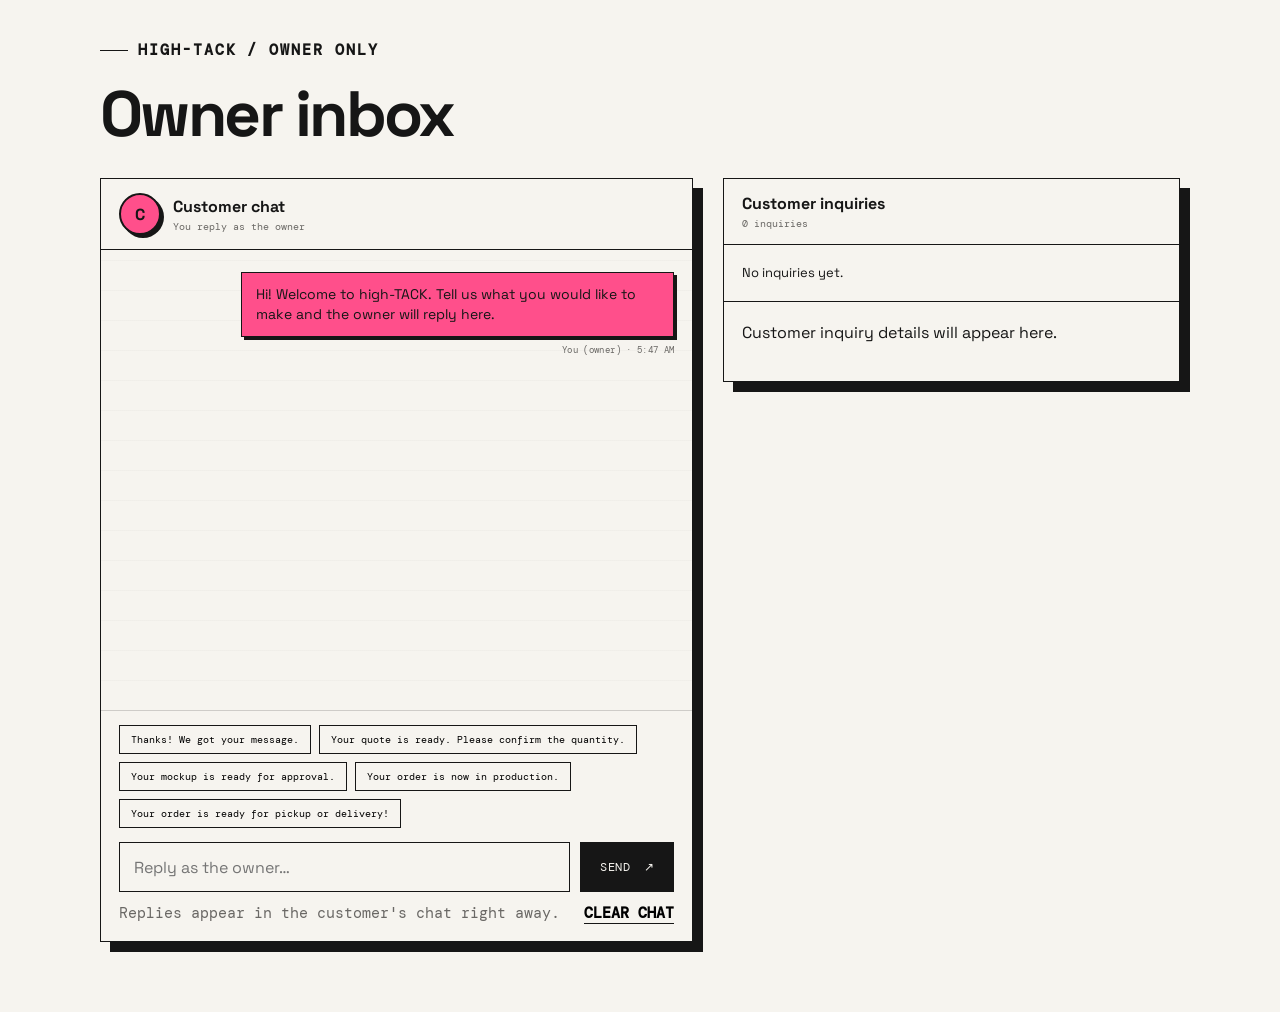
==== commit 75e6d00c: "Final file" ====
--- a/owner.html
+++ b/owner.html
@@ -1,187 +1,567 @@
 <!doctype html>
 <html lang="en">
-<head>
-  <meta charset="UTF-8" />
-  <meta name="viewport" content="width=device-width, initial-scale=1.0" />
-  <meta name="robots" content="noindex" />
-  <title>Owner inbox | high-TACK Custom Merch</title>
-  <link rel="preconnect" href="https://fonts.googleapis.com" />
-  <link rel="preconnect" href="https://fonts.gstatic.com" crossorigin />
-  <link href="https://fonts.googleapis.com/css2?family=DM+Mono:wght@400;500&family=Space+Grotesk:wght@400;500;600;700&display=swap" rel="stylesheet" />
-  <link rel="stylesheet" href="style.css" />
-  <style>
-    .owner-wrap { max-width: 1200px; margin: 0 auto; padding: 40px clamp(18px, 5vw, 60px) 70px; }
-    .owner-head { display: flex; flex-wrap: wrap; justify-content: space-between; align-items: flex-end; gap: 20px; margin-bottom: 32px; }
-    .owner-head h1 { margin: 0; font: 700 clamp(2.4rem, 6vw, 4rem)/1 var(--sans); letter-spacing: -.04em; }
-    .owner-note { max-width: 360px; margin: 0; color: var(--muted); font: 10px var(--mono); line-height: 1.6; }
-    .owner-grid { display: grid; grid-template-columns: minmax(0, 1.3fr) minmax(0, 1fr); gap: 30px; align-items: start; }
-    .owner-card { background: var(--paper); border: 1px solid var(--ink); box-shadow: var(--shadow); }
-    .owner-card .chat-log { height: 460px; }
-    .owner-inquiries { display: grid; gap: 13px; max-height: 420px; overflow-y: auto; padding: 18px; }
-    .owner-inquiry-button { display:block; width:100%; text-align:left; padding:14px; border:1px solid var(--ink); background:#fffefa; box-shadow:3px 3px 0 var(--ink); cursor:pointer; }
-    .owner-inquiry-button:hover, .owner-inquiry-button[aria-pressed="true"] { background:#fff2f6; box-shadow:5px 5px 0 var(--hot-dark); }
-    .owner-inquiry-button strong { display:block; margin-bottom:7px; }
-    .owner-inquiry-button small { display:block; color:var(--muted); font:10px/1.5 var(--mono); }
-    .owner-inquiry-detail { padding:18px; border-top:1px solid var(--ink); line-height:1.65; overflow-wrap:anywhere; }
-    .owner-inquiry-detail h3 { margin:0 0 12px; }
-    .owner-inquiry-detail p { white-space:pre-wrap; }
-    .owner-customization { padding:10px 12px; background:#fff2f6; border-left:3px solid var(--hot); font:11px/1.6 var(--mono); }
-    @media (max-width: 900px) { .owner-grid { grid-template-columns: 1fr; } }
-  </style>
-</head>
-<body>
-  <div class="owner-wrap">
-    <header class="owner-head">
-      <div>
-        <p class="eyebrow"><span class="eyebrow-line"></span> high-TACK / OWNER ONLY</p>
-        <h1>Owner inbox</h1>
+  <head>
+    <meta charset="UTF-8" />
+    <meta name="viewport" content="width=device-width, initial-scale=1.0" />
+    <meta name="robots" content="noindex" />
+    <title>Owner inbox | high-TACK Custom Merch</title>
+    <link rel="preconnect" href="https://fonts.googleapis.com" />
+    <link rel="preconnect" href="https://fonts.gstatic.com" crossorigin />
+    <link
+      href="https://fonts.googleapis.com/css2?family=DM+Mono:wght@400;500&family=Space+Grotesk:wght@400;500;600;700&display=swap"
+      rel="stylesheet"
+    />
+    <link rel="stylesheet" href="style.css" />
+    <style>
+      .owner-wrap {
+        max-width: 1200px;
+        margin: 0 auto;
+        padding: 40px clamp(18px, 5vw, 60px) 70px;
+      }
+      .owner-head {
+        display: flex;
+        flex-wrap: wrap;
+        justify-content: space-between;
+        align-items: flex-end;
+        gap: 20px;
+        margin-bottom: 32px;
+      }
+      .owner-head h1 {
+        margin: 0;
+        font: 700 clamp(2.4rem, 6vw, 4rem)/1 var(--sans);
+        letter-spacing: -0.04em;
+      }
+      .owner-grid {
+        display: grid;
+        grid-template-columns: minmax(0, 1.3fr) minmax(0, 1fr);
+        gap: 30px;
+        align-items: start;
+      }
+      .owner-card {
+        background: var(--paper);
+        border: 1px solid var(--ink);
+        box-shadow: var(--shadow);
+      }
+      .owner-card .chat-log {
+        height: 460px;
+      }
+      .owner-inquiries {
+        display: grid;
+        gap: 13px;
+        max-height: 420px;
+        overflow-y: auto;
+        padding: 18px;
+      }
+      .owner-inquiry-button {
+        display: block;
+        width: 100%;
+        text-align: left;
+        padding: 14px;
+        border: 1px solid var(--ink);
+        background: #fffefa;
+        box-shadow: 3px 3px 0 var(--ink);
+        cursor: pointer;
+      }
+      .owner-inquiry-button:hover,
+      .owner-inquiry-button[aria-pressed="true"] {
+        background: #fff2f6;
+        box-shadow: 5px 5px 0 var(--hot-dark);
+      }
+      .owner-inquiry-button strong {
+        display: block;
+        margin-bottom: 7px;
+      }
+      .owner-inquiry-button small {
+        display: block;
+        color: var(--muted);
+        font: 10px/1.5 var(--mono);
+      }
+      .owner-inquiry-detail {
+        padding: 18px;
+        border-top: 1px solid var(--ink);
+        line-height: 1.65;
+        overflow-wrap: anywhere;
+      }
+      .owner-inquiry-detail h3 {
+        margin: 0 0 12px;
+      }
+      .owner-inquiry-detail p {
+        white-space: pre-wrap;
+      }
+      .owner-customization {
+        padding: 10px 12px;
+        background: #fff2f6;
+        border-left: 3px solid var(--hot);
+        font: 11px/1.6 var(--mono);
+      }
+      .owner-design-preview {
+        margin: 16px 0 20px;
+      }
+      .owner-design-preview img {
+        display: block;
+        width: 100%;
+        max-width: 420px;
+        max-height: 440px;
+        object-fit: contain;
+        background: #f6f4ef;
+        border: 1px solid var(--ink);
+        box-shadow: 5px 5px 0 var(--ink);
+      }
+      .owner-design-preview figcaption {
+        margin-top: 10px;
+        color: var(--muted);
+        font: 10px/1.6 var(--mono);
+      }
+      .owner-order-grid {
+        display: grid;
+        grid-template-columns: repeat(2, minmax(0, 1fr));
+        gap: 10px;
+        margin: 16px 0;
+      }
+      .owner-order-field {
+        padding: 10px;
+        background: #f6f4ef;
+        border: 1px solid var(--line);
+      }
+      .owner-order-field small {
+        display: block;
+        margin-bottom: 5px;
+        color: var(--muted);
+        font: 10px var(--mono);
+        text-transform: uppercase;
+      }
+      .owner-order-field strong {
+        display: block;
+        overflow-wrap: anywhere;
+      }
+      .owner-inquiry-button {
+        overflow-wrap: anywhere;
+      }
+      .owner-inquiry-item {
+        display: grid;
+        gap: 0;
+      }
+      .owner-inquiry-item .owner-inquiry-button {
+        margin-bottom: 0;
+      }
+      .owner-inquiry-button.is-received {
+        background: #eaf8f0;
+      }
+      .owner-status {
+        display: inline-block;
+        margin-bottom: 8px;
+        padding: 3px 8px;
+        font: 500 10px var(--mono);
+        letter-spacing: 0.06em;
+        border: 1px solid var(--ink);
+      }
+      .owner-status.pending {
+        background: #fff7d6;
+      }
+      .owner-status.done {
+        background: var(--mint);
+      }
+      .owner-received-btn {
+        display: block;
+        width: 100%;
+        padding: 10px 14px;
+        font: 600 12px var(--sans);
+        letter-spacing: 0.04em;
+        color: #fff;
+        background: var(--ink);
+        border: 1px solid var(--ink);
+        border-top: 0;
+        cursor: pointer;
+      }
+      .owner-received-btn:hover {
+        background: var(--hot-dark);
+      }
+      .owner-received-btn.is-done {
+        color: var(--ink);
+        background: var(--mint);
+      }
+      .owner-inquiry-detail .owner-received-btn {
+        width: auto;
+        margin: 4px 0 14px;
+        border-top: 1px solid var(--ink);
+      }
+      @media (max-width: 520px) {
+        .owner-order-grid {
+          grid-template-columns: 1fr;
+        }
+      }
+      @media (max-width: 900px) {
+        .owner-grid {
+          grid-template-columns: 1fr;
+        }
+      }
+    </style>
+  </head>
+  <body>
+    <div class="owner-wrap">
+      <header class="owner-head">
+        <div>
+          <p class="eyebrow"><span class="eyebrow-line"></span> high-TACK / OWNER ONLY</p>
+          <h1>Owner inbox</h1>
+        </div>
+      </header>
+
+      <div class="owner-grid">
+        <section class="owner-card" aria-label="Customer chat">
+          <div class="chat-top">
+            <div class="chat-owner">
+              <span class="chat-avatar" aria-hidden="true">C</span>
+              <div><strong>Customer chat</strong><small>You reply as the owner</small></div>
+            </div>
+          </div>
+          <div class="chat-log" id="chat-log"></div>
+          <div class="chat-quick" id="chat-quick"></div>
+          <form class="chat-compose" id="chat-form" autocomplete="off">
+            <input
+              id="chat-input"
+              type="text"
+              maxlength="500"
+              placeholder="Reply as the owner…"
+              aria-label="Your reply"
+            />
+            <button class="button button-dark chat-send" type="submit">
+              Send <span aria-hidden="true">↗</span>
+            </button>
+          </form>
+          <div class="chat-foot">
+            <span>Replies appear in the customer's chat right away.</span
+            ><button class="chat-clear" id="chat-clear" type="button">Clear chat</button>
+          </div>
+        </section>
+
+        <section class="owner-card" aria-label="Customer inquiries">
+          <div class="chat-top">
+            <div class="chat-owner">
+              <div><strong>Customer inquiries</strong><small id="inq-total"></small></div>
+            </div>
+          </div>
+          <div class="owner-inquiries" id="inq-list"></div>
+          <div class="owner-inquiry-detail" id="inq-detail" aria-live="polite">
+            <p>Select an inquiry to view its full details.</p>
+          </div>
+        </section>
       </div>
-      <p class="owner-note">Demo: this page reads the same browser storage as the customer site, so open it in the same browser. A real shop needs a login and a server. Keep this page private.</p>
-    </header>
-
-    <div class="owner-grid">
-      <section class="owner-card" aria-label="Customer chat">
-        <div class="chat-top"><div class="chat-owner"><span class="chat-avatar" aria-hidden="true">C</span><div><strong>Customer chat</strong><small>You reply as the owner</small></div></div></div>
-        <div class="chat-log" id="chat-log"></div>
-        <div class="chat-quick" id="chat-quick"></div>
-        <form class="chat-compose" id="chat-form" autocomplete="off">
-          <input id="chat-input" type="text" maxlength="500" placeholder="Reply as the owner…" aria-label="Your reply" />
-          <button class="button button-dark chat-send" type="submit">Send <span aria-hidden="true">↗</span></button>
-        </form>
-        <div class="chat-foot"><span>Replies appear in the customer's chat right away.</span><button class="chat-clear" id="chat-clear" type="button">Clear chat</button></div>
-      </section>
-
-      <section class="owner-card" aria-label="Customer inquiries">
-        <div class="chat-top"><div class="chat-owner"><div><strong>Customer inquiries</strong><small id="inq-total"></small></div></div></div>
-        <div class="owner-inquiries" id="inq-list"></div>
-        <div class="owner-inquiry-detail" id="inq-detail" aria-live="polite"><p>Select an inquiry to view its full details.</p></div>
-      </section>
     </div>
-  </div>
-
-  <script>
-    const CHAT_KEY = 'hightack-chat-v1';
-    const INQ_KEY = 'hightack-inquiries-v1';
-    const log = document.querySelector('#chat-log');
-    const quick = document.querySelector('#chat-quick');
-    const input = document.querySelector('#chat-input');
-    const quickReplies = ['Thanks! We got your message.', 'Your quote is ready. Please confirm the quantity.', 'Your mockup is ready for approval.', 'Your order is now in production.', 'Your order is ready for pickup or delivery!'];
-
-    const read = (key) => { try { const v = JSON.parse(localStorage.getItem(key)); return Array.isArray(v) ? v : []; } catch (error) { return []; } };
-    const write = (key, value) => { try { localStorage.setItem(key, JSON.stringify(value)); } catch (error) { /* storage blocked */ } };
-    const clock = (t) => new Date(t).toLocaleTimeString([], { hour: 'numeric', minute: '2-digit' });
-    const welcome = () => ({ from: 'owner', text: 'Hi! Welcome to high-TACK. Tell us what you would like to make and the owner will reply here.', t: Date.now(), seen: true });
-
-    let msgs = read(CHAT_KEY);
-    if (!msgs.length) msgs = [welcome()];
-
-    // customer messages show "Seen" once the owner has this page open
-    function markSeen() {
-      if (document.visibilityState !== 'visible') return;
-      let changed = false;
-      msgs.forEach((m) => { if (m.from === 'customer' && !m.seen) { m.seen = true; changed = true; } });
-      if (changed) write(CHAT_KEY, msgs);
-    }
-
-    function renderChat() {
-      markSeen();
-      log.replaceChildren();
-      msgs.forEach((m) => {
-        const wrap = document.createElement('div');
-        wrap.className = 'msg' + (m.from === 'owner' ? ' mine' : '');
-        const bubble = document.createElement('div');
-        bubble.className = 'msg-bubble';
-        bubble.textContent = m.text || '';
-        const meta = document.createElement('div');
-        meta.className = 'msg-meta';
-        meta.textContent = (m.from === 'owner' ? 'You (owner)' : 'Customer') + ' · ' + clock(m.t);
-        wrap.append(bubble, meta);
-        log.append(wrap);
+
+    <script>
+      const CHAT_KEY = "hightack-chat-v1";
+      const INQ_KEY = "hightack-inquiries-v1";
+      const log = document.querySelector("#chat-log");
+      const quick = document.querySelector("#chat-quick");
+      const input = document.querySelector("#chat-input");
+      const quickReplies = [
+        "Thanks! We got your message.",
+        "Your quote is ready. Please confirm the quantity.",
+        "Your mockup is ready for approval.",
+        "Your order is now in production.",
+        "Your order is ready for pickup or delivery!",
+      ];
+
+      const read = (key) => {
+        try {
+          const v = JSON.parse(localStorage.getItem(key));
+          return Array.isArray(v) ? v : [];
+        } catch (error) {
+          return [];
+        }
+      };
+      const write = (key, value) => {
+        try {
+          localStorage.setItem(key, JSON.stringify(value));
+        } catch (error) {
+          /* storage blocked */
+        }
+      };
+      const clock = (t) =>
+        new Date(t).toLocaleTimeString([], { hour: "numeric", minute: "2-digit" });
+      const welcome = () => ({
+        from: "owner",
+        text: "Hi! Welcome to high-TACK. Tell us what you would like to make and the owner will reply here.",
+        t: Date.now(),
+        seen: true,
       });
-      log.scrollTop = log.scrollHeight;
-    }
-
-    function send(text) {
-      text = text.trim();
-      if (!text) return;
-      msgs.push({ from: 'owner', text, t: Date.now(), seen: true });
-      write(CHAT_KEY, msgs);
+
+      let msgs = read(CHAT_KEY);
+      if (!msgs.length) msgs = [welcome()];
+
+      // customer messages show "Seen" once the owner has this page open
+      function markSeen() {
+        if (document.visibilityState !== "visible") return;
+        let changed = false;
+        msgs.forEach((m) => {
+          if (m.from === "customer" && !m.seen) {
+            m.seen = true;
+            changed = true;
+          }
+        });
+        if (changed) write(CHAT_KEY, msgs);
+      }
+
+      function renderChat() {
+        markSeen();
+        log.replaceChildren();
+        msgs.forEach((m) => {
+          const wrap = document.createElement("div");
+          wrap.className = "msg" + (m.from === "owner" ? " mine" : "");
+          const bubble = document.createElement("div");
+          bubble.className = "msg-bubble";
+          bubble.textContent = m.text || "";
+          const meta = document.createElement("div");
+          meta.className = "msg-meta";
+          meta.textContent = (m.from === "owner" ? "You (owner)" : "Customer") + " · " + clock(m.t);
+          wrap.append(bubble, meta);
+          log.append(wrap);
+        });
+        log.scrollTop = log.scrollHeight;
+      }
+
+      function send(text) {
+        text = text.trim();
+        if (!text) return;
+        msgs.push({ from: "owner", text, t: Date.now(), seen: true });
+        write(CHAT_KEY, msgs);
+        renderChat();
+      }
+
+      let selectedInquiryId = null;
+      function setReceived(id, received) {
+        const list = read(INQ_KEY);
+        const target = list.find((entry) => entry.id === id);
+        if (!target) return;
+        if (received) {
+          target.status = "received";
+          target.receivedAt = new Date().toISOString();
+        } else {
+          delete target.status;
+          delete target.receivedAt;
+        }
+        write(INQ_KEY, list);
+        renderInquiries();
+      }
+
+      function receivedButton(item) {
+        const done = item.status === "received";
+        const button = document.createElement("button");
+        button.type = "button";
+        button.className = "owner-received-btn" + (done ? " is-done" : "");
+        button.textContent = done ? "✓ Order completed · Undo" : "Order completed";
+        button.setAttribute(
+          "aria-label",
+          done
+            ? "Order already marked as received. Click to undo."
+            : "Mark this order as received by the customer",
+        );
+        button.addEventListener("click", () => {
+          if (done && !confirm("Mark this order as not received yet?")) return;
+          setReceived(item.id, !done);
+        });
+        return button;
+      }
+
+      function renderInquiries() {
+        const list = read(INQ_KEY);
+        const box = document.querySelector("#inq-list");
+        const detail = document.querySelector("#inq-detail");
+        document.querySelector("#inq-total").textContent =
+          list.length + (list.length === 1 ? " inquiry" : " inquiries");
+        box.replaceChildren();
+        if (!list.length) {
+          const empty = document.createElement("p");
+          empty.className = "inquiry-entry-message";
+          empty.textContent = "No inquiries yet.";
+          box.append(empty);
+          detail.replaceChildren(
+            Object.assign(document.createElement("p"), {
+              textContent: "Customer inquiry details will appear here.",
+            }),
+          );
+          selectedInquiryId = null;
+          return;
+        }
+        const sorted = [...list].reverse();
+        if (!sorted.some((item) => item.id === selectedInquiryId)) selectedInquiryId = sorted[0].id;
+        sorted.forEach((item) => {
+          const card = document.createElement("button");
+          card.type = "button";
+          card.className = "owner-inquiry-button";
+          card.setAttribute("aria-pressed", String(item.id === selectedInquiryId));
+          const product = document.createElement("strong");
+          product.textContent = item.product || "General inquiry";
+          const customer = document.createElement("small");
+          customer.textContent = (item.name || "Customer") + " · " + (item.email || "No email");
+          const summary = document.createElement("small");
+          summary.textContent =
+            (item.customization
+              ? "Custom item: " + item.customization
+              : (item.message || "").slice(0, 95)) +
+            " · " +
+            new Date(item.createdAt).toLocaleString();
+          const isDone = item.status === "received";
+          card.classList.toggle("is-received", isDone);
+          const badge = document.createElement("span");
+          badge.className = "owner-status " + (isDone ? "done" : "pending");
+          badge.textContent = isDone ? "✓ ORDER RECEIVED" : "● AWAITING RECEIPT";
+          card.append(badge, product, customer, summary);
+          card.addEventListener("click", () => {
+            selectedInquiryId = item.id;
+            renderInquiries();
+          });
+          const wrap = document.createElement("div");
+          wrap.className = "owner-inquiry-item";
+          wrap.append(card, receivedButton(item));
+          box.append(wrap);
+        });
+        const selected = list.find((item) => item.id === selectedInquiryId) || sorted[0];
+        detail.replaceChildren();
+        const heading = document.createElement("h3");
+        heading.textContent = "Complete order inquiry";
+        const customer = document.createElement("p");
+        customer.textContent =
+          "Customer: " +
+          (selected.name || "Not provided") +
+          " · " +
+          (selected.email || "No email provided");
+        const date = document.createElement("p");
+        date.textContent =
+          "Received: " +
+          (selected.createdAt
+            ? new Date(selected.createdAt).toLocaleString()
+            : "Date not available");
+        detail.append(heading, customer, date);
+        if (selected.status === "received" && selected.receivedAt) {
+          const receivedOn = document.createElement("p");
+          receivedOn.className = "owner-customization";
+          receivedOn.textContent =
+            "ORDER RECEIVED · " + new Date(selected.receivedAt).toLocaleString();
+          detail.append(receivedOn);
+        }
+        detail.append(receivedButton(selected));
+
+        // The customer site saves the Build it. Preview it. snapshot inside selected.design.
+        const design = selected.design || null;
+        const previewSrc = design && (design.previewDataURL || design.imageDataURL);
+        if (previewSrc) {
+          const figure = document.createElement("figure");
+          figure.className = "owner-design-preview";
+          const img = document.createElement("img");
+          img.src = previewSrc;
+          img.alt =
+            "Customer customized item preview for " +
+            ((design && design.label) || selected.product || "custom merchandise");
+          img.loading = "lazy";
+          const caption = document.createElement("figcaption");
+          caption.textContent =
+            "Customer design preview from Build it. Preview it." +
+            (design.imageName ? " · Artwork: " + design.imageName : "");
+          figure.append(img, caption);
+          detail.append(figure);
+        } else {
+          const noPreview = document.createElement("p");
+          noPreview.className = "owner-customization";
+          noPreview.textContent = "No saved customized-item preview was attached to this inquiry.";
+          detail.append(noPreview);
+        }
+
+        const grid = document.createElement("div");
+        grid.className = "owner-order-grid";
+        const peso = (value) =>
+          Number.isFinite(Number(value))
+            ? "₱" +
+              Number(value).toLocaleString("en-PH", {
+                minimumFractionDigits: 2,
+                maximumFractionDigits: 2,
+              })
+            : "To be confirmed";
+        const fields = [
+          ["Requested item", (design && design.label) || selected.product || "General inquiry"],
+          [
+            "Quantity",
+            design && design.qty != null
+              ? Number(design.qty).toLocaleString() + " item(s)"
+              : "Not specified",
+          ],
+          [
+            "Price per piece",
+            design && design.unitPrice != null ? peso(design.unitPrice) : "To be confirmed",
+          ],
+          [
+            "Estimated discount",
+            design && design.discountRate
+              ? Math.round(Number(design.discountRate) * 100) +
+                "% (" +
+                peso(design.discountAmount) +
+                ")"
+              : "None specified",
+          ],
+          [
+            "Estimated total",
+            design && design.total != null ? peso(design.total) : "To be confirmed",
+          ],
+          ["Estimated pickup", design && design.delivery ? design.delivery : "To be confirmed"],
+        ];
+        fields.forEach(([label, value]) => {
+          const cell = document.createElement("div");
+          cell.className = "owner-order-field";
+          const small = document.createElement("small");
+          small.textContent = label;
+          const strong = document.createElement("strong");
+          strong.textContent = value;
+          cell.append(small, strong);
+          grid.append(cell);
+        });
+        detail.append(grid);
+        if (selected.customization) {
+          const custom = document.createElement("p");
+          custom.className = "owner-customization";
+          custom.textContent = "CUSTOMIZATION NOTES · " + selected.customization;
+          detail.append(custom);
+        }
+        const messageTitle = document.createElement("strong");
+        messageTitle.textContent = "Customer message";
+        const message = document.createElement("p");
+        message.textContent = selected.message || "No additional message.";
+        detail.append(messageTitle, message);
+      }
+
+      quickReplies.forEach((text) => {
+        const chip = document.createElement("button");
+        chip.type = "button";
+        chip.className = "chat-chip";
+        chip.textContent = text;
+        chip.addEventListener("click", () => send(text));
+        quick.append(chip);
+      });
+
+      document.querySelector("#chat-form").addEventListener("submit", (event) => {
+        event.preventDefault();
+        send(input.value);
+        input.value = "";
+      });
+      document.querySelector("#chat-clear").addEventListener("click", () => {
+        if (!confirm("Clear the whole conversation?")) return;
+        msgs = [welcome()];
+        write(CHAT_KEY, msgs);
+        renderChat();
+      });
+
+      // keep in sync with the customer's tab
+      window.addEventListener("storage", (event) => {
+        if (event.key === CHAT_KEY) {
+          msgs = read(CHAT_KEY);
+          if (!msgs.length) msgs = [welcome()];
+          renderChat();
+        }
+        if (event.key === INQ_KEY) renderInquiries();
+      });
+      document.addEventListener("visibilitychange", renderChat);
+
       renderChat();
-    }
-
-    let selectedInquiryId = null;
-    function renderInquiries() {
-      const list = read(INQ_KEY);
-      const box = document.querySelector('#inq-list');
-      const detail = document.querySelector('#inq-detail');
-      document.querySelector('#inq-total').textContent = list.length + (list.length === 1 ? ' inquiry' : ' inquiries');
-      box.replaceChildren();
-      if (!list.length) {
-        const empty = document.createElement('p');
-        empty.className = 'inquiry-entry-message';
-        empty.textContent = 'No inquiries yet.';
-        box.append(empty);
-        detail.replaceChildren(Object.assign(document.createElement('p'), { textContent: 'Customer inquiry details will appear here.' }));
-        selectedInquiryId = null;
-        return;
-      }
-      const sorted = [...list].reverse();
-      if (!sorted.some((item) => item.id === selectedInquiryId)) selectedInquiryId = sorted[0].id;
-      sorted.forEach((item) => {
-        const card = document.createElement('button');
-        card.type = 'button';
-        card.className = 'owner-inquiry-button';
-        card.setAttribute('aria-pressed', String(item.id === selectedInquiryId));
-        const product = document.createElement('strong'); product.textContent = item.product || 'General inquiry';
-        const customer = document.createElement('small'); customer.textContent = (item.name || 'Customer') + ' · ' + (item.email || 'No email');
-        const summary = document.createElement('small'); summary.textContent = (item.customization ? 'Custom item: ' + item.customization : (item.message || '').slice(0, 95)) + ' · ' + new Date(item.createdAt).toLocaleString();
-        card.append(product, customer, summary);
-        card.addEventListener('click', () => { selectedInquiryId = item.id; renderInquiries(); });
-        box.append(card);
-      });
-      const selected = list.find((item) => item.id === selectedInquiryId) || sorted[0];
-      detail.replaceChildren();
-      const heading = document.createElement('h3'); heading.textContent = 'Inquiry details';
-      const customer = document.createElement('p'); customer.textContent = 'Customer: ' + (selected.name || '') + ' · ' + (selected.email || '');
-      const product = document.createElement('p'); product.textContent = 'Requested item: ' + (selected.product || 'General inquiry');
-      const date = document.createElement('p'); date.textContent = 'Received: ' + new Date(selected.createdAt).toLocaleString();
-      detail.append(heading, customer, product, date);
-      if (selected.customization) { const custom = document.createElement('p'); custom.className = 'owner-customization'; custom.textContent = 'CUSTOM ITEM · ' + selected.customization; detail.append(custom); }
-      const messageTitle = document.createElement('strong'); messageTitle.textContent = 'Customer message';
-      const message = document.createElement('p'); message.textContent = selected.message || '';
-      detail.append(messageTitle, message);
-    }
-
-    quickReplies.forEach((text) => {
-      const chip = document.createElement('button');
-      chip.type = 'button';
-      chip.className = 'chat-chip';
-      chip.textContent = text;
-      chip.addEventListener('click', () => send(text));
-      quick.append(chip);
-    });
-
-    document.querySelector('#chat-form').addEventListener('submit', (event) => {
-      event.preventDefault();
-      send(input.value);
-      input.value = '';
-    });
-    document.querySelector('#chat-clear').addEventListener('click', () => {
-      if (!confirm('Clear the whole conversation?')) return;
-      msgs = [welcome()];
-      write(CHAT_KEY, msgs);
-      renderChat();
-    });
-
-    // keep in sync with the customer's tab
-    window.addEventListener('storage', (event) => {
-      if (event.key === CHAT_KEY) { msgs = read(CHAT_KEY); if (!msgs.length) msgs = [welcome()]; renderChat(); }
-      if (event.key === INQ_KEY) renderInquiries();
-    });
-    document.addEventListener('visibilitychange', renderChat);
-
-    renderChat();
-    renderInquiries();
-  </script>
-</body>
+      renderInquiries();
+    </script>
+  </body>
 </html>
--- a/style.css
+++ b/style.css
@@ -6,174 +6,712 @@
   --lilac: #c6b8ff;
   --yellow: #ffd84d;
   --mint: #bce8d0;
-  --line: rgba(22, 22, 22, .18);
+  --line: rgba(22, 22, 22, 0.18);
   --muted: #6a6865;
-  --serif: Georgia, 'Times New Roman', serif;
-  --sans: 'Space Grotesk', Arial, sans-serif;
-  --mono: 'DM Mono', monospace;
+  --serif: Georgia, "Times New Roman", serif;
+  --sans: "Space Grotesk", Arial, sans-serif;
+  --mono: "DM Mono", monospace;
   --shadow: 10px 10px 0 var(--ink);
 }
 
-* { box-sizing: border-box; }
-html { scroll-behavior: smooth; scroll-padding-top: 84px; }
-body { margin: 0; background: var(--paper); color: var(--ink); font-family: var(--sans); overflow-x: hidden; }
-a { color: inherit; text-decoration: none; }
-button, input, select, textarea { font: inherit; }
-button, a { -webkit-tap-highlight-color: transparent; }
-button { cursor: pointer; }
-.sr-only { position: absolute; width: 1px; height: 1px; padding: 0; margin: -1px; overflow: hidden; clip: rect(0,0,0,0); white-space: nowrap; border: 0; }
-.site-noise { position: fixed; inset: 0; z-index: 10; pointer-events: none; opacity: .035; background-image: url("data:image/svg+xml,%3Csvg viewBox='0 0 180 180' xmlns='http://www.w3.org/2000/svg'%3E%3Cfilter id='n'%3E%3CfeTurbulence type='fractalNoise' baseFrequency='.8' numOctaves='4' stitchTiles='stitch'/%3E%3C/filter%3E%3Crect width='100%25' height='100%25' filter='url(%23n)' opacity='.7'/%3E%3C/svg%3E"); }
-.section-pad { padding: 92px clamp(22px, 6vw, 96px); max-width: 1440px; margin: 0 auto; }
+* {
+  box-sizing: border-box;
+}
+html {
+  scroll-behavior: smooth;
+  scroll-padding-top: 84px;
+}
+body {
+  margin: 0;
+  background: var(--paper);
+  color: var(--ink);
+  font-family: var(--sans);
+  overflow-x: hidden;
+}
+a {
+  color: inherit;
+  text-decoration: none;
+}
+button,
+input,
+select,
+textarea {
+  font: inherit;
+}
+button,
+a {
+  -webkit-tap-highlight-color: transparent;
+}
+button {
+  cursor: pointer;
+}
+.sr-only {
+  position: absolute;
+  width: 1px;
+  height: 1px;
+  padding: 0;
+  margin: -1px;
+  overflow: hidden;
+  clip: rect(0, 0, 0, 0);
+  white-space: nowrap;
+  border: 0;
+}
+.site-noise {
+  position: fixed;
+  inset: 0;
+  z-index: 10;
+  pointer-events: none;
+  opacity: 0.035;
+  background-image: url("data:image/svg+xml,%3Csvg viewBox='0 0 180 180' xmlns='http://www.w3.org/2000/svg'%3E%3Cfilter id='n'%3E%3CfeTurbulence type='fractalNoise' baseFrequency='.8' numOctaves='4' stitchTiles='stitch'/%3E%3C/filter%3E%3Crect width='100%25' height='100%25' filter='url(%23n)' opacity='.7'/%3E%3C/svg%3E");
+}
+.section-pad {
+  padding: 92px clamp(22px, 6vw, 96px);
+  max-width: 1440px;
+  margin: 0 auto;
+}
 
 /* ===== TACK-THREAD SCROLL PROGRESS ===== */
-.tack-progress { position: fixed; top: 0; left: 0; right: 0; height: 4px; z-index: 30; pointer-events: none; }
-.tack-progress span { display: block; height: 100%; background: var(--hot); transform-origin: left; transform: scaleX(var(--progress, 0)); }
-.tack-progress::after { content: ''; position: absolute; top: -5px; left: calc((100% - 14px) * var(--progress, 0)); width: 14px; height: 14px; border-radius: 50%; background: var(--yellow); border: 2px solid var(--ink); box-shadow: 2px 2px 0 var(--ink); }
+.tack-progress {
+  position: fixed;
+  top: 0;
+  left: 0;
+  right: 0;
+  height: 4px;
+  z-index: 30;
+  pointer-events: none;
+}
+.tack-progress span {
+  display: block;
+  height: 100%;
+  background: var(--hot);
+  transform-origin: left;
+  transform: scaleX(var(--progress, 0));
+}
+.tack-progress::after {
+  content: "";
+  position: absolute;
+  top: -5px;
+  left: calc((100% - 14px) * var(--progress, 0));
+  width: 14px;
+  height: 14px;
+  border-radius: 50%;
+  background: var(--yellow);
+  border: 2px solid var(--ink);
+  box-shadow: 2px 2px 0 var(--ink);
+}
 
 /* ===== SCROLL REVEAL (only active when JavaScript is running) ===== */
-.js .reveal { opacity: 0; transform: translateY(28px); transition: opacity .7s ease, transform .7s ease; }
-.js .reveal.is-visible { opacity: 1; transform: none; }
+.js .reveal {
+  opacity: 0;
+  transform: translateY(28px);
+  transition:
+    opacity 0.7s ease,
+    transform 0.7s ease;
+}
+.js .reveal.is-visible {
+  opacity: 1;
+  transform: none;
+}
 @media (prefers-reduced-motion: reduce) {
-  .js .reveal { opacity: 1; transform: none; transition: none; }
+  .js .reveal {
+    opacity: 1;
+    transform: none;
+    transition: none;
+  }
 }
 
 /* ===== NAVIGATION (sticky) ===== */
-.site-header { border-bottom: 1px solid var(--line); position: sticky; top: 0; z-index: 20; background: rgba(246,244,239,.93); backdrop-filter: blur(12px); }
-.nav-shell { max-width: 1440px; margin: auto; min-height: 82px; padding: 0 clamp(22px, 6vw, 96px); display: flex; align-items: center; justify-content: space-between; gap: 30px; }
-.brand-lockup { display: grid; grid-template-columns: auto auto; grid-template-rows: auto auto; column-gap: 8px; align-items: center; line-height: 1; }
-.brand-dot { width: 13px; height: 13px; border-radius: 50%; background: var(--hot); display: inline-block; grid-row: 1 / span 2; box-shadow: 3px 3px 0 var(--ink); }
-.brand-wordmark { font-weight: 600; letter-spacing: -.06em; font-size: 1.2rem; }
-.brand-wordmark strong { color: var(--hot-dark); font-weight: 700; }
-.brand-subline { font: 9px var(--mono); letter-spacing: .17em; text-transform: uppercase; color: var(--muted); margin-top: 4px; }
-.site-menu { display: flex; align-items: center; gap: clamp(22px, 3vw, 44px); font: 14px var(--mono); text-transform: uppercase; letter-spacing: .08em; }
-.site-menu a { transition: color .2s ease, transform .2s ease; }
-.site-menu a:hover, .site-menu a.active { color: var(--hot-dark); transform: translateY(-2px); }
-.site-menu .nav-cta { border: 1px solid var(--ink); padding: 13px 15px; background: var(--ink); color: var(--paper); }
-.site-menu .nav-cta:hover { background: var(--hot); border-color: var(--hot); color: var(--ink); }
-.menu-toggle { display: none; border: 0; background: none; padding: 8px; }
-.menu-toggle span:not(.sr-only) { width: 27px; height: 2px; background: var(--ink); display: block; margin: 5px 0; transition: transform .2s ease, opacity .2s ease; }
+.site-header {
+  border-bottom: 1px solid var(--line);
+  position: sticky;
+  top: 0;
+  z-index: 20;
+  background: rgba(246, 244, 239, 0.93);
+  backdrop-filter: blur(12px);
+}
+.nav-shell {
+  max-width: 1440px;
+  margin: auto;
+  min-height: 82px;
+  padding: 0 clamp(22px, 6vw, 96px);
+  display: flex;
+  align-items: center;
+  justify-content: space-between;
+  gap: 30px;
+}
+.brand-lockup {
+  display: grid;
+  grid-template-columns: auto auto;
+  grid-template-rows: auto auto;
+  column-gap: 8px;
+  align-items: center;
+  line-height: 1;
+}
+.brand-dot {
+  width: 13px;
+  height: 13px;
+  border-radius: 50%;
+  background: var(--hot);
+  display: inline-block;
+  grid-row: 1 / span 2;
+  box-shadow: 3px 3px 0 var(--ink);
+}
+.brand-wordmark {
+  font-weight: 600;
+  letter-spacing: -0.06em;
+  font-size: 1.2rem;
+}
+.brand-wordmark strong {
+  color: var(--hot-dark);
+  font-weight: 700;
+}
+.brand-subline {
+  font: 9px var(--mono);
+  letter-spacing: 0.17em;
+  text-transform: uppercase;
+  color: var(--muted);
+  margin-top: 4px;
+}
+.site-menu {
+  display: flex;
+  align-items: center;
+  gap: clamp(22px, 3vw, 44px);
+  font: 14px var(--mono);
+  text-transform: uppercase;
+  letter-spacing: 0.08em;
+}
+.site-menu a {
+  transition:
+    color 0.2s ease,
+    transform 0.2s ease;
+}
+.site-menu a:hover,
+.site-menu a.active {
+  color: var(--hot-dark);
+  transform: translateY(-2px);
+}
+.site-menu .nav-cta {
+  border: 1px solid var(--ink);
+  padding: 13px 15px;
+  background: var(--ink);
+  color: var(--paper);
+}
+.site-menu .nav-cta:hover {
+  background: var(--hot);
+  border-color: var(--hot);
+  color: var(--ink);
+}
+.menu-toggle {
+  display: none;
+  border: 0;
+  background: none;
+  padding: 8px;
+}
+.menu-toggle span:not(.sr-only) {
+  width: 27px;
+  height: 2px;
+  background: var(--ink);
+  display: block;
+  margin: 5px 0;
+  transition:
+    transform 0.2s ease,
+    opacity 0.2s ease;
+}
 /* Hamburger turns into an X when the menu is open */
-.menu-toggle span:not(.sr-only) { transform-origin: center; }
-.menu-toggle[aria-expanded="true"] span:nth-child(1) { transform: translateY(7px) rotate(45deg); }
-.menu-toggle[aria-expanded="true"] span:nth-child(2) { opacity: 0; }
-.menu-toggle[aria-expanded="true"] span:nth-child(3) { transform: translateY(-7px) rotate(-45deg); }
-.site-menu a:focus-visible, .menu-toggle:focus-visible { outline: 3px solid var(--hot-dark); outline-offset: 4px; }
-
-.hero-section { min-height: 665px; display: grid; grid-template-columns: minmax(0, 1fr) minmax(360px, .92fr); gap: 6vw; align-items: center; padding-top: 76px; padding-bottom: 75px; }
-.hero-copy { position: relative; z-index: 1; }
-.eyebrow { 
-  display: flex; 
-  align-items: center; 
-  gap: 10px; 
-  font: 10px var(--mono); 
+.menu-toggle span:not(.sr-only) {
+  transform-origin: center;
+}
+.menu-toggle[aria-expanded="true"] span:nth-child(1) {
+  transform: translateY(7px) rotate(45deg);
+}
+.menu-toggle[aria-expanded="true"] span:nth-child(2) {
+  opacity: 0;
+}
+.menu-toggle[aria-expanded="true"] span:nth-child(3) {
+  transform: translateY(-7px) rotate(-45deg);
+}
+.site-menu a:focus-visible,
+.menu-toggle:focus-visible {
+  outline: 3px solid var(--hot-dark);
+  outline-offset: 4px;
+}
+
+.hero-section {
+  min-height: 665px;
+  display: grid;
+  grid-template-columns: minmax(0, 1fr) minmax(360px, 0.92fr);
+  gap: 6vw;
+  align-items: center;
+  padding-top: 76px;
+  padding-bottom: 75px;
+}
+.hero-copy {
+  position: relative;
+  z-index: 1;
+}
+.eyebrow {
+  display: flex;
+  align-items: center;
+  gap: 10px;
+  font: 10px var(--mono);
   font-weight: bold;
   font-size: 15px;
-  letter-spacing: .13em; 
-  text-transform: uppercase; 
-  margin: 0 0 22px; 
-}
-.eyebrow-line { width: 28px; height: 1px; background: currentColor; display: inline-block; }
-h1, h2, h3, p { margin-top: 0; }
-h1 { font-size: clamp(4.2rem, 8.7vw, 8.4rem); letter-spacing: -.1em; line-height: .84; max-width: 900px; margin-bottom: 32px; }
-h1 em, h2 span, h2 em { color: var(--hot-dark); font-family: var(--serif); font-weight: 400; letter-spacing: -.09em; }
+  letter-spacing: 0.13em;
+  text-transform: uppercase;
+  margin: 0 0 22px;
+}
+.eyebrow-line {
+  width: 28px;
+  height: 1px;
+  background: currentColor;
+  display: inline-block;
+}
+h1,
+h2,
+h3,
+p {
+  margin-top: 0;
+}
+h1 {
+  font-size: clamp(4.2rem, 8.7vw, 8.4rem);
+  letter-spacing: -0.1em;
+  line-height: 0.84;
+  max-width: 900px;
+  margin-bottom: 32px;
+}
+h1 em,
+h2 span,
+h2 em {
+  color: var(--hot-dark);
+  font-family: var(--serif);
+  font-weight: 400;
+  letter-spacing: -0.09em;
+}
 /* Marker highlight behind "Make It TACK!" */
-h1 em { background: linear-gradient(transparent 60%, rgba(255, 216, 77, .9) 60% 88%, transparent 88%); padding: 0 .06em; -webkit-box-decoration-break: clone; box-decoration-break: clone; }
-.hero-lede { max-width: 475px; font-size: 16px; line-height: 1.55; color: #44413e; margin-bottom: 30px; }
-.hero-actions { display: flex; flex-wrap: wrap; gap: 11px; }
-.button { min-height: 50px; padding: 15px 19px; display: inline-flex; align-items: center; justify-content: space-between; gap: 28px; border: 1px solid var(--ink); font: 11px var(--mono); text-transform: uppercase; letter-spacing: .04em; transition: transform .2s ease, box-shadow .2s ease, background .2s ease; }
-.button:hover { transform: translate(-3px, -3px); box-shadow: 5px 5px 0 var(--ink); }
-.button-dark { background: var(--ink); color: var(--paper); font-size: 12px; }
-.button-dark:hover { background: var(--hot); color: var(--ink); }
-.button-light { background: var(--paper); font-size: 12px;}
-.button-light:hover { background: var(--yellow); }
-.hero-proof { display: flex; gap: 13px; align-items: center; margin-top: 66px; font: 13px var(--mono); text-transform: uppercase; letter-spacing: .07em; color: var(--muted); }
-.proof-stars { color: var(--hot-dark); letter-spacing: 4px; }
+h1 em {
+  background: linear-gradient(transparent 60%, rgba(255, 216, 77, 0.9) 60% 88%, transparent 88%);
+  padding: 0 0.06em;
+  -webkit-box-decoration-break: clone;
+  box-decoration-break: clone;
+}
+.hero-lede {
+  max-width: 475px;
+  font-size: 16px;
+  line-height: 1.55;
+  color: #44413e;
+  margin-bottom: 30px;
+}
+.hero-actions {
+  display: flex;
+  flex-wrap: wrap;
+  gap: 11px;
+}
+.button {
+  min-height: 50px;
+  padding: 15px 19px;
+  display: inline-flex;
+  align-items: center;
+  justify-content: space-between;
+  gap: 28px;
+  border: 1px solid var(--ink);
+  font: 11px var(--mono);
+  text-transform: uppercase;
+  letter-spacing: 0.04em;
+  transition:
+    transform 0.2s ease,
+    box-shadow 0.2s ease,
+    background 0.2s ease;
+}
+.button:hover {
+  transform: translate(-3px, -3px);
+  box-shadow: 5px 5px 0 var(--ink);
+}
+.button-dark {
+  background: var(--ink);
+  color: var(--paper);
+  font-size: 12px;
+}
+.button-dark:hover {
+  background: var(--hot);
+  color: var(--ink);
+}
+.button-light {
+  background: var(--paper);
+  font-size: 12px;
+}
+.button-light:hover {
+  background: var(--yellow);
+}
+.hero-proof {
+  display: flex;
+  gap: 13px;
+  align-items: center;
+  margin-top: 66px;
+  font: 13px var(--mono);
+  text-transform: uppercase;
+  letter-spacing: 0.07em;
+  color: var(--muted);
+}
+.proof-stars {
+  color: var(--hot-dark);
+  letter-spacing: 4px;
+}
 
 /* ===== HERO ART (improved + draggable) ===== */
-.hero-art { min-height: 490px; position: relative; background: var(--yellow); overflow: hidden; border: 1px solid var(--ink); box-shadow: var(--shadow); transform: rotate(1.2deg); }
-.hero-art::before { content: ''; position: absolute; inset: 0; background: repeating-linear-gradient(0deg, transparent 0 29px, rgba(22,22,22,.1) 30px), repeating-linear-gradient(90deg, transparent 0 29px, rgba(22,22,22,.1) 30px); opacity: .45; }
+.hero-art {
+  min-height: 490px;
+  position: relative;
+  background: var(--yellow);
+  overflow: hidden;
+  border: 1px solid var(--ink);
+  box-shadow: var(--shadow);
+  transform: rotate(1.2deg);
+}
+.hero-art::before {
+  content: "";
+  position: absolute;
+  inset: 0;
+  background:
+    repeating-linear-gradient(0deg, transparent 0 29px, rgba(22, 22, 22, 0.1) 30px),
+    repeating-linear-gradient(90deg, transparent 0 29px, rgba(22, 22, 22, 0.1) 30px);
+  opacity: 0.45;
+}
 
 /* Orbits: centered in the box and sized by percentage so they scale */
-.art-orbit { position: absolute; top: 50%; left: 50%; transform: translate(-50%, -50%); aspect-ratio: 1; border: 1px solid var(--ink); border-radius: 50%; }
-.orbit-one { width: 96%; }
-.orbit-two { width: 64%; border-style: dashed; }
-
-.art-sticker { position: absolute; display: flex; flex-direction: column; justify-content: center; align-items: center; gap: 6px; text-align: center; line-height: .9; }
+.art-orbit {
+  position: absolute;
+  top: 50%;
+  left: 50%;
+  transform: translate(-50%, -50%);
+  aspect-ratio: 1;
+  border: 1px solid var(--ink);
+  border-radius: 50%;
+}
+.orbit-one {
+  width: 96%;
+}
+.orbit-two {
+  width: 64%;
+  border-style: dashed;
+}
+
+.art-sticker {
+  position: absolute;
+  display: flex;
+  flex-direction: column;
+  justify-content: center;
+  align-items: center;
+  gap: 6px;
+  text-align: center;
+  line-height: 0.9;
+}
 
 /* Drag behaviour: --dx and --dy are set by JavaScript while dragging */
-.draggable { cursor: grab; touch-action: none; user-select: none; -webkit-user-select: none; }
-.draggable.is-dragging { cursor: grabbing; animation-play-state: paused; }
-.draggable:focus-visible { outline: 3px solid var(--ink); outline-offset: 5px; }
+.draggable {
+  cursor: grab;
+  touch-action: none;
+  user-select: none;
+  -webkit-user-select: none;
+}
+.draggable.is-dragging {
+  cursor: grabbing;
+  animation-play-state: paused;
+}
+.draggable:focus-visible {
+  outline: 3px solid var(--ink);
+  outline-offset: 5px;
+}
 
 /* Big pink sticker: text sits close together */
-.sticker-main { width: clamp(140px, 33%, 185px); aspect-ratio: 1; top: 24%; left: 30%; transform: translate(var(--dx, 0px), var(--dy, 0px)) rotate(-10deg); background: var(--hot); border: 2px solid var(--ink); border-radius: 50%; box-shadow: 8px 8px 0 var(--ink); }
-.sticker-main span { font: 10px var(--mono); letter-spacing: .15em; }
-.sticker-main strong { font-size: 37px; letter-spacing: -.1em; }
-
-.sticker-pink { width: clamp(72px, 16%, 90px); aspect-ratio: 1; left: 11%; bottom: 14%; transform: translate(var(--dx, 0px), var(--dy, 0px)) rotate(15deg); border: 1px solid var(--ink); border-radius: 44% 56% 51% 49%; background: var(--lilac); font: 12px var(--mono); letter-spacing: -.05em; }
+.sticker-main {
+  width: clamp(140px, 33%, 185px);
+  aspect-ratio: 1;
+  top: 24%;
+  left: 30%;
+  transform: translate(var(--dx, 0px), var(--dy, 0px)) rotate(-10deg);
+  background: var(--hot);
+  border: 2px solid var(--ink);
+  border-radius: 50%;
+  box-shadow: 8px 8px 0 var(--ink);
+}
+.sticker-main span {
+  font: 10px var(--mono);
+  letter-spacing: 0.15em;
+}
+.sticker-main strong {
+  font-size: 37px;
+  letter-spacing: -0.1em;
+}
+
+.sticker-pink {
+  width: clamp(72px, 16%, 90px);
+  aspect-ratio: 1;
+  left: 11%;
+  bottom: 14%;
+  transform: translate(var(--dx, 0px), var(--dy, 0px)) rotate(15deg);
+  border: 1px solid var(--ink);
+  border-radius: 44% 56% 51% 49%;
+  background: var(--lilac);
+  font: 12px var(--mono);
+  letter-spacing: -0.05em;
+}
 
 /* Keychain: ring is rotated so its gap hides behind the tag */
-.art-keychain { position: absolute; right: 12%; top: 12%; transform: translate(var(--dx, 0px), var(--dy, 0px)) rotate(15deg); }
-.key-ring { width: 62px; height: 62px; margin-left: 13px; border: 10px solid var(--ink); border-radius: 50%; border-right-color: transparent; transform: rotate(90deg); }
-.key-tag { position: relative; z-index: 1; width: 88px; height: 75px; margin-top: -30px; display: grid; place-items: center; border: 2px solid var(--ink); background: var(--lilac); border-radius: 8px 8px 25px 25px; font-size: 27px; box-shadow: 5px 5px 0 var(--ink); }
-
-.art-pin { position: absolute; right: 7%; bottom: 16%; width: 110px; height: 110px; border-radius: 50%; background: var(--paper); border: 2px solid var(--ink); display: grid; place-items: center; text-align: center; font: 12px var(--mono); line-height: 1; transform: translate(var(--dx, 0px), var(--dy, 0px)) rotate(9deg); box-shadow: 6px 6px 0 var(--ink); }
-.art-pin::after { content: ''; position: absolute; width: 24px; height: 24px; background: var(--hot); border: 1px solid var(--ink); border-radius: 50%; top: 12px; right: 9px; }
-
-.art-spark { position: absolute; font-size: 35px; }
-.spark-a { top: 14%; left: 9%; }
-.spark-b { right: 27%; bottom: 7%; color: var(--hot-dark); }
+.art-keychain {
+  position: absolute;
+  right: 12%;
+  top: 12%;
+  transform: translate(var(--dx, 0px), var(--dy, 0px)) rotate(15deg);
+}
+.key-ring {
+  width: 62px;
+  height: 62px;
+  margin-left: 13px;
+  border: 10px solid var(--ink);
+  border-radius: 50%;
+  border-right-color: transparent;
+  transform: rotate(90deg);
+}
+.key-tag {
+  position: relative;
+  z-index: 1;
+  width: 88px;
+  height: 75px;
+  margin-top: -30px;
+  display: grid;
+  place-items: center;
+  border: 2px solid var(--ink);
+  background: var(--lilac);
+  border-radius: 8px 8px 25px 25px;
+  font-size: 27px;
+  box-shadow: 5px 5px 0 var(--ink);
+}
+
+.art-pin {
+  position: absolute;
+  right: 7%;
+  bottom: 16%;
+  width: 110px;
+  height: 110px;
+  border-radius: 50%;
+  background: var(--paper);
+  border: 2px solid var(--ink);
+  display: grid;
+  place-items: center;
+  text-align: center;
+  font: 12px var(--mono);
+  line-height: 1;
+  transform: translate(var(--dx, 0px), var(--dy, 0px)) rotate(9deg);
+  box-shadow: 6px 6px 0 var(--ink);
+}
+.art-pin::after {
+  content: "";
+  position: absolute;
+  width: 24px;
+  height: 24px;
+  background: var(--hot);
+  border: 1px solid var(--ink);
+  border-radius: 50%;
+  top: 12px;
+  right: 9px;
+}
+
+.art-spark {
+  position: absolute;
+  font-size: 35px;
+}
+.spark-a {
+  top: 14%;
+  left: 9%;
+}
+.spark-b {
+  right: 27%;
+  bottom: 7%;
+  color: var(--hot-dark);
+}
 
 /* Caption gets a yellow background so the orbit line doesn't run through it */
-.art-caption { position: absolute; z-index: 2; bottom: 14px; left: 17px; margin: 0; padding: 3px 6px; background: var(--yellow); font: 9px var(--mono); letter-spacing: .1em; }
+.art-caption {
+  position: absolute;
+  z-index: 2;
+  bottom: 14px;
+  left: 17px;
+  margin: 0;
+  padding: 3px 6px;
+  background: var(--yellow);
+  font: 9px var(--mono);
+  letter-spacing: 0.1em;
+}
 
 /* Hint pill (fades out after the first drag) and reset button */
-.art-hint { position: absolute; z-index: 99; top: 14px; left: 50%; transform: translateX(-50%); margin: 0; padding: 4px 9px; background: var(--ink); color: var(--paper); font: 9px var(--mono); letter-spacing: .1em; text-transform: uppercase; white-space: nowrap; transition: opacity .4s ease; pointer-events: none; }
-.has-dragged .art-hint { opacity: 0; }
-.art-reset { position: absolute; z-index: 99; right: 14px; bottom: 12px; padding: 5px 9px; border: 1px solid var(--ink); background: var(--paper); font: 9px var(--mono); letter-spacing: .08em; text-transform: uppercase; transition: background .2s ease; }
-.art-reset:hover { background: var(--hot); }
+.art-hint {
+  position: absolute;
+  z-index: 99;
+  top: 14px;
+  left: 50%;
+  transform: translateX(-50%);
+  margin: 0;
+  padding: 4px 9px;
+  background: var(--ink);
+  color: var(--paper);
+  font: 9px var(--mono);
+  letter-spacing: 0.1em;
+  text-transform: uppercase;
+  white-space: nowrap;
+  transition: opacity 0.4s ease;
+  pointer-events: none;
+}
+.has-dragged .art-hint {
+  opacity: 0;
+}
+.art-reset {
+  position: absolute;
+  z-index: 99;
+  right: 14px;
+  bottom: 12px;
+  padding: 5px 9px;
+  border: 1px solid var(--ink);
+  background: var(--paper);
+  font: 9px var(--mono);
+  letter-spacing: 0.08em;
+  text-transform: uppercase;
+  transition: background 0.2s ease;
+}
+.art-reset:hover {
+  background: var(--hot);
+}
 
 /* Gentle floating motion (uses "translate" so it doesn't fight the rotations above) */
-@keyframes float { 50% { translate: 0 -8px; } }
-.sticker-main, .sticker-pink, .art-keychain, .art-pin { animation: float 5s ease-in-out infinite; }
-.sticker-pink { animation-delay: -1.5s; }
-.art-keychain { animation-delay: -3s; }
-.art-pin { animation-delay: -4s; }
+@keyframes float {
+  50% {
+    translate: 0 -8px;
+  }
+}
+.sticker-main,
+.sticker-pink,
+.art-keychain,
+.art-pin {
+  animation: float 5s ease-in-out infinite;
+}
+.sticker-pink {
+  animation-delay: -1.5s;
+}
+.art-keychain {
+  animation-delay: -3s;
+}
+.art-pin {
+  animation-delay: -4s;
+}
 @media (prefers-reduced-motion: reduce) {
-  .sticker-main, .sticker-pink, .art-keychain, .art-pin { animation: none; }
+  .sticker-main,
+  .sticker-pink,
+  .art-keychain,
+  .art-pin {
+    animation: none;
+  }
 }
 /* ===== END HERO ART ===== */
 
-.marquee-bar { background: var(--ink); color: var(--paper); padding: 13px 0 11px; overflow: hidden; border-top: 1px solid var(--ink); border-bottom: 1px solid var(--ink); }
-.marquee-track { display: flex; width: max-content; align-items: center; gap: 31px; font: 12px var(--mono); letter-spacing: .12em; animation: slide 28s linear infinite; }
-.marquee-star { color: var(--hot); font-size: 17px; }
-@keyframes slide { to { transform: translateX(-25%); } }
-
-.section-heading { margin-bottom: 46px; }
-.split-heading { display: flex; justify-content: space-between; align-items: end; gap: 30px; }
-h2 { font-size: clamp(3.1rem, 6vw, 6rem); line-height: .88; letter-spacing: -.09em; margin: 0; }
-.heading-note { max-width: 280px; display: flex; flex-direction: column; gap: 15px; }
-.heading-note p { color: var(--muted); line-height: 1.5; font-size: 14px; margin: 0; }
-.duration-badge { align-self: flex-start; padding: 6px 9px; background: var(--hot); border: 1px solid var(--ink); font: 10px var(--mono); letter-spacing: .1em; }
-.video-frame { min-height: 540px; aspect-ratio: 16 / 9; position: relative; background: #2c2a2a; border: 1px solid var(--ink); overflow: hidden; box-shadow: var(--shadow); }
-.video-frame video, .video-fallback { width: 100%; height: 100%; position: absolute; inset: 0; object-fit: cover; }
-.video-frame video { background: radial-gradient(circle at 44% 42%, #515050, #202020 67%); }
-.video-fallback { display: grid; place-items: center; align-content: center; text-align: center; color: var(--paper); padding: 20px; background: linear-gradient(135deg, #363334, #1a1919); }
-.video-fallback[hidden] { display: none; }
-.play-disc { width: 71px; height: 71px; display: grid; place-items: center; border: 1px solid var(--paper); border-radius: 50%; color: var(--hot); font-size: 22px; padding-left: 4px; margin-bottom: 20px; }
-.fallback-title { margin: 0 0 8px; color: var(--paper); font-size: 20px; }
-.video-fallback p:not(.fallback-title) { margin: 0; color: #c4bfbb; font: 12px var(--mono); }
-.video-fallback code { color: var(--hot); }
-.video-corner-label { position: absolute; right: 18px; bottom: 16px; color: var(--paper); font: 9px var(--mono); letter-spacing: .15em; opacity: .7; }
-
-.products-section { background: var(--hot); max-width: none; padding-left: max(22px, calc((100vw - 1248px) / 2)); padding-right: max(22px, calc((100vw - 1248px) / 2)); }
-.products-heading { max-width: 1248px; margin-left: auto; margin-right: auto; display: flex; justify-content: space-between; gap: 40px; align-items: end; }
-.products-heading h2 span { color: var(--paper); }
-.section-intro { 
-  max-width: 330px; 
-  font-size: 20px; 
-  line-height: 1.55; 
-  margin: 0; 
+.marquee-bar {
+  background: var(--ink);
+  color: var(--paper);
+  padding: 13px 0 11px;
+  overflow: hidden;
+  border-top: 1px solid var(--ink);
+  border-bottom: 1px solid var(--ink);
+}
+.marquee-track {
+  display: flex;
+  width: max-content;
+  align-items: center;
+  gap: 31px;
+  font: 12px var(--mono);
+  letter-spacing: 0.12em;
+  animation: slide 28s linear infinite;
+}
+.marquee-star {
+  color: var(--hot);
+  font-size: 17px;
+}
+@keyframes slide {
+  to {
+    transform: translateX(-25%);
+  }
+}
+
+.section-heading {
+  margin-bottom: 46px;
+}
+.split-heading {
+  display: flex;
+  justify-content: space-between;
+  align-items: end;
+  gap: 30px;
+}
+h2 {
+  font-size: clamp(3.1rem, 6vw, 6rem);
+  line-height: 0.88;
+  letter-spacing: -0.09em;
+  margin: 0;
+}
+.heading-note {
+  max-width: 280px;
+  display: flex;
+  flex-direction: column;
+  gap: 15px;
+}
+.heading-note p {
+  color: var(--muted);
+  line-height: 1.5;
+  font-size: 14px;
+  margin: 0;
+}
+.fallback-title {
+  margin: 0 0 8px;
+  color: var(--paper);
+  font-size: 20px;
+}
+.video-fallback p:not(.fallback-title) {
+  margin: 0;
+  color: #c4bfbb;
+  font: 12px var(--mono);
+}
+.video-fallback code {
+  color: var(--hot);
+}
+.video-corner-label {
+  position: absolute;
+  right: 18px;
+  bottom: 16px;
+  color: var(--paper);
+  font: 9px var(--mono);
+  letter-spacing: 0.15em;
+  opacity: 0.7;
+}
+
+.products-section {
+  background: var(--hot);
+  max-width: none;
+  padding-left: max(22px, calc((100vw - 1248px) / 2));
+  padding-right: max(22px, calc((100vw - 1248px) / 2));
+}
+.products-heading {
+  max-width: 1248px;
+  margin-left: auto;
+  margin-right: auto;
+  display: flex;
+  justify-content: space-between;
+  gap: 40px;
+  align-items: end;
+}
+.products-heading h2 span {
+  color: var(--paper);
+}
+.section-intro {
+  max-width: 330px;
+  font-size: 20px;
+  line-height: 1.55;
+  margin: 0;
 }
 
 /* ===== PRODUCT FILTER TABS ===== */
@@ -228,445 +766,2154 @@
     font-size: 9px;
   }
 }
-.product-grid { max-width: 1248px; margin: auto; display: grid; grid-template-columns: repeat(4, minmax(0, 1fr)); gap: 15px; padding-top: 14px; }
+.product-grid {
+  max-width: 1248px;
+  margin: auto;
+  display: grid;
+  grid-template-columns: repeat(4, minmax(0, 1fr));
+  gap: 15px;
+  padding-top: 14px;
+}
 
 /* Cards are "pinned" to the board with a push-pin and a slight tilt */
-.product-card { position: relative; background: var(--paper); border: 1px solid var(--ink); min-width: 0; transform: rotate(var(--tilt, 0deg)); transition: transform .25s ease, box-shadow .25s ease; }
-.product-card:nth-child(1) { --tilt: -1.2deg; }
-.product-card:nth-child(2) { --tilt: 1deg; }
-.product-card:nth-child(3) { --tilt: -.8deg; }
-.product-card:nth-child(4) { --tilt: 1.4deg; }
-.product-card::before { content: ''; position: absolute; z-index: 2; top: -13px; left: 50%; width: 22px; height: 22px; margin-left: -11px; border-radius: 50%; background: radial-gradient(circle at 35% 30%, #fff8c9 0 16%, var(--yellow) 17%); border: 2px solid var(--ink); box-shadow: 3px 3px 0 var(--ink); transition: transform .25s ease; }
-.product-card:hover { transform: translateY(-9px) rotate(0deg); box-shadow: 7px 7px 0 var(--ink); }
-.product-card:hover::before { transform: translateY(-3px) scale(1.15); }
-.product-art { height: 236px; position: relative; overflow: hidden; border-bottom: 1px solid var(--ink); }
-.product-pink .product-art { background: var(--lilac); }
-.product-yellow .product-art { background: var(--yellow); }
-.product-lilac .product-art { background: #e2d9ff; }
-.product-mint .product-art { background: var(--mint); }
-.product-art::before { content: ''; position: absolute; inset: 16px; border: 1px dashed rgba(22,22,22,.42); border-radius: 50%; }
-.mini-ring { position: absolute; width: 84px; height: 84px; border: 12px solid var(--ink); border-right-color: transparent; border-radius: 50%; left: 47px; top: 55px; transform: rotate(-35deg); }
-.mini-tag { position: absolute; left: 76px; top: 125px; width: 94px; height: 68px; background: var(--hot); border: 2px solid var(--ink); border-radius: 9px 9px 24px 24px; display: grid; place-items: center; font-size: 25px; box-shadow: 5px 5px 0 var(--ink); transform: rotate(-8deg); }
-.mini-tag-two { left: 143px; top: 47px; width: 66px; height: 52px; background: var(--yellow); font-size: 19px; transform: rotate(10deg); }
-.button-pin { position: absolute; border: 2px solid var(--ink); border-radius: 50%; display: grid; place-items: center; text-align: center; font: 11px var(--mono); box-shadow: 4px 4px 0 var(--ink); }
-.pin-one { width: 96px; height: 96px; top: 52px; left: 43px; background: var(--hot); transform: rotate(-9deg); }
-.pin-two { width: 71px; height: 71px; top: 133px; left: 141px; background: var(--paper); transform: rotate(14deg); font-size: 22px; }
-.pin-three { width: 58px; height: 58px; top: 42px; right: 33px; background: var(--lilac); transform: rotate(12deg); }
-.sticker-shape { position: absolute; border: 2px solid var(--ink); display: grid; place-items: center; font: 17px var(--mono); box-shadow: 4px 4px 0 var(--ink); }
-.sticker-shape-one { width: 101px; height: 74px; background: var(--yellow); transform: rotate(-12deg); top: 58px; left: 36px; border-radius: 53% 47% 48% 52%; }
-.sticker-shape-two { width: 72px; height: 72px; background: var(--hot); transform: rotate(10deg); top: 132px; left: 135px; border-radius: 50%; font-size: 28px; }
-.sticker-shape-three { width: 90px; height: 53px; background: var(--paper); transform: rotate(9deg); top: 40px; right: 29px; border-radius: 12px 23px 10px 21px; }
-.memo-card { position: absolute; width: 147px; height: 170px; top: 32px; left: 60px; padding: 20px 14px; background: var(--paper); border: 1px solid var(--ink); box-shadow: 5px 5px 0 var(--ink); font: 10px var(--mono); line-height: 1.2; transform: rotate(-8deg); }
-.memo-card strong { font: 31px var(--sans); letter-spacing: -.12em; line-height: .82; }
-.magnet-dot { position: absolute; width: 32px; height: 32px; border-radius: 50%; border: 1px solid var(--ink); background: var(--hot); right: 47px; bottom: 36px; box-shadow: 3px 3px 0 var(--ink); }
-.product-meta { padding: 19px 18px 20px; min-height: 273px; display: flex; flex-direction: column; }
-.product-number { font: 10px var(--mono); color: var(--muted); }
-.product-meta h3 { margin: 24px 0 12px; font-size: 25px; letter-spacing: -.07em; line-height: .92; }
-.product-meta p { margin: 0; color: var(--muted); font-size: 12px; line-height: 1.45; }
-.text-button { margin-top: auto; padding: 0; border: 0; background: transparent; align-self: flex-start; font: 11px var(--mono); text-transform: uppercase; letter-spacing: .04em; border-bottom: 1px solid var(--ink); padding-bottom: 4px; }
-.text-button:hover { color: var(--hot-dark); border-color: var(--hot-dark); }
-
-/* ===== DESIGN LAB ===== */
-.lab-section { max-width: none; background: var(--mint); padding-left: max(22px, calc((100vw - 1248px) / 2)); padding-right: max(22px, calc((100vw - 1248px) / 2)); }
-.lab-heading { max-width: 1248px; margin-left: auto; margin-right: auto; display: flex; justify-content: space-between; gap: 40px; align-items: end; }
-.lab-grid { max-width: 1248px; margin: 0 auto; display: grid; grid-template-columns: minmax(0, .9fr) minmax(0, 1fr); gap: 6vw; align-items: start; }
-
-.lab-controls fieldset { border: 0; padding: 0; margin: 0 0 30px; min-width: 0; }
-.lab-controls legend, .lab-legend { display: block; padding: 0; margin-bottom: 12px; font: 13px var(--mono); text-transform: uppercase; letter-spacing: .06em; }
-.lab-field { margin-bottom: 30px; }
-.lab-field input { display: block; width: 100%; padding: 14px 16px; border: 1px solid var(--ink); border-radius: 0; background: var(--paper); color: var(--ink); font: 700 18px var(--sans); letter-spacing: -.03em; outline: 0; }
-.lab-field input:focus { box-shadow: 4px 4px 0 var(--ink); }
-
-.choice-row { display: flex; flex-wrap: wrap; gap: 9px; }
-.choice { position: relative; cursor: pointer; }
-.choice input { position: absolute; opacity: 0; inset: 0; margin: 0; cursor: pointer; }
-.choice span { display: inline-block; padding: 11px 14px; border: 1px solid var(--ink); border-radius: 10px; background: var(--paper); font: 11px var(--mono); text-transform: uppercase; letter-spacing: .04em; transition: background .2s ease, transform .2s ease; }
-.choice:hover span { transform: translate(-2px, -2px); }
-.choice input:checked + span { background: var(--ink); color: var(--paper); }
-.choice input:focus-visible + span { outline: 3px dashed var(--hot-dark); outline-offset: 3px; }
-
-.swatch-row { display: flex; flex-wrap: wrap; gap: 16px; padding-left: 3px; }
-.swatch { position: relative; cursor: pointer; }
-.swatch input { position: absolute; opacity: 0; inset: 0; margin: 0; cursor: pointer; }
-.swatch-dot { display: block; width: 42px; height: 42px; border-radius: 50%; border: 2px solid var(--ink); box-shadow: 3px 3px 0 var(--ink); transition: transform .15s ease; }
-.swatch:hover .swatch-dot { transform: translate(-2px, -2px); }
-.swatch input:checked + .swatch-dot { transform: translate(-2px, -2px) scale(1.08); outline: 3px solid var(--ink); outline-offset: 3px; }
-.swatch input:focus-visible + .swatch-dot { outline: 3px dashed var(--hot-dark); outline-offset: 4px; }
-
-.lab-send { width: 100%; }
-.lab-status { min-height: 22px; margin: 12px 0 0; font: 11px var(--mono); color: #176b49; }
+.product-card {
+  position: relative;
+  background: var(--paper);
+  border: 1px solid var(--ink);
+  min-width: 0;
+  transform: rotate(var(--tilt, 0deg));
+  transition:
+    transform 0.25s ease,
+    box-shadow 0.25s ease;
+}
+.product-card:nth-child(1) {
+  --tilt: -1.2deg;
+}
+.product-card:nth-child(2) {
+  --tilt: 1deg;
+}
+.product-card:nth-child(3) {
+  --tilt: -0.8deg;
+}
+.product-card:nth-child(4) {
+  --tilt: 1.4deg;
+}
+.product-card::before {
+  content: "";
+  position: absolute;
+  z-index: 2;
+  top: -13px;
+  left: 50%;
+  width: 22px;
+  height: 22px;
+  margin-left: -11px;
+  border-radius: 50%;
+  background: radial-gradient(circle at 35% 30%, #fff8c9 0 16%, var(--yellow) 17%);
+  border: 2px solid var(--ink);
+  box-shadow: 3px 3px 0 var(--ink);
+  transition: transform 0.25s ease;
+}
+.product-card:hover {
+  transform: translateY(-9px) rotate(0deg);
+  box-shadow: 7px 7px 0 var(--ink);
+}
+.product-card:hover::before {
+  transform: translateY(-3px) scale(1.15);
+}
+.product-art {
+  height: 236px;
+  position: relative;
+  overflow: hidden;
+  border-bottom: 1px solid var(--ink);
+}
+.product-pink .product-art {
+  background: var(--lilac);
+}
+.product-yellow .product-art {
+  background: var(--yellow);
+}
+.product-lilac .product-art {
+  background: #e2d9ff;
+}
+.product-mint .product-art {
+  background: var(--mint);
+}
+.product-art::before {
+  content: "";
+  position: absolute;
+  inset: 16px;
+  border: 1px dashed rgba(22, 22, 22, 0.42);
+  border-radius: 50%;
+}
+.mini-ring {
+  position: absolute;
+  width: 84px;
+  height: 84px;
+  border: 12px solid var(--ink);
+  border-right-color: transparent;
+  border-radius: 50%;
+  left: 47px;
+  top: 55px;
+  transform: rotate(-35deg);
+}
+.mini-tag {
+  position: absolute;
+  left: 76px;
+  top: 125px;
+  width: 94px;
+  height: 68px;
+  background: var(--hot);
+  border: 2px solid var(--ink);
+  border-radius: 9px 9px 24px 24px;
+  display: grid;
+  place-items: center;
+  font-size: 25px;
+  box-shadow: 5px 5px 0 var(--ink);
+  transform: rotate(-8deg);
+}
+.mini-tag-two {
+  left: 143px;
+  top: 47px;
+  width: 66px;
+  height: 52px;
+  background: var(--yellow);
+  font-size: 19px;
+  transform: rotate(10deg);
+}
+.button-pin {
+  position: absolute;
+  border: 2px solid var(--ink);
+  border-radius: 50%;
+  display: grid;
+  place-items: center;
+  text-align: center;
+  font: 11px var(--mono);
+  box-shadow: 4px 4px 0 var(--ink);
+}
+.pin-one {
+  width: 96px;
+  height: 96px;
+  top: 52px;
+  left: 43px;
+  background: var(--hot);
+  transform: rotate(-9deg);
+}
+.pin-two {
+  width: 71px;
+  height: 71px;
+  top: 133px;
+  left: 141px;
+  background: var(--paper);
+  transform: rotate(14deg);
+  font-size: 22px;
+}
+.pin-three {
+  width: 58px;
+  height: 58px;
+  top: 42px;
+  right: 33px;
+  background: var(--lilac);
+  transform: rotate(12deg);
+}
+.sticker-shape {
+  position: absolute;
+  border: 2px solid var(--ink);
+  display: grid;
+  place-items: center;
+  font: 17px var(--mono);
+  box-shadow: 4px 4px 0 var(--ink);
+}
+.sticker-shape-one {
+  width: 101px;
+  height: 74px;
+  background: var(--yellow);
+  transform: rotate(-12deg);
+  top: 58px;
+  left: 36px;
+  border-radius: 53% 47% 48% 52%;
+}
+.sticker-shape-two {
+  width: 72px;
+  height: 72px;
+  background: var(--hot);
+  transform: rotate(10deg);
+  top: 132px;
+  left: 135px;
+  border-radius: 50%;
+  font-size: 28px;
+}
+.sticker-shape-three {
+  width: 90px;
+  height: 53px;
+  background: var(--paper);
+  transform: rotate(9deg);
+  top: 40px;
+  right: 29px;
+  border-radius: 12px 23px 10px 21px;
+}
+.memo-card {
+  position: absolute;
+  width: 147px;
+  height: 170px;
+  top: 32px;
+  left: 60px;
+  padding: 20px 14px;
+  background: var(--paper);
+  border: 1px solid var(--ink);
+  box-shadow: 5px 5px 0 var(--ink);
+  font: 10px var(--mono);
+  line-height: 1.2;
+  transform: rotate(-8deg);
+}
+.memo-card strong {
+  font: 31px var(--sans);
+  letter-spacing: -0.12em;
+  line-height: 0.82;
+}
+.magnet-dot {
+  position: absolute;
+  width: 32px;
+  height: 32px;
+  border-radius: 50%;
+  border: 1px solid var(--ink);
+  background: var(--hot);
+  right: 47px;
+  bottom: 36px;
+  box-shadow: 3px 3px 0 var(--ink);
+}
+.product-meta {
+  padding: 19px 18px 20px;
+  min-height: 273px;
+  display: flex;
+  flex-direction: column;
+}
+.product-number {
+  font: 10px var(--mono);
+  color: var(--muted);
+}
+.product-meta h3 {
+  margin: 24px 0 12px;
+  font-size: 25px;
+  letter-spacing: -0.07em;
+  line-height: 0.92;
+}
+.product-meta p {
+  margin: 0;
+  color: var(--muted);
+  font-size: 12px;
+  line-height: 1.45;
+}
+.text-button {
+  margin-top: auto;
+  padding: 0;
+  border: 0;
+  background: transparent;
+  align-self: flex-start;
+  font: 11px var(--mono);
+  text-transform: uppercase;
+  letter-spacing: 0.04em;
+  border-bottom: 1px solid var(--ink);
+  padding-bottom: 4px;
+}
+.text-button:hover {
+  color: var(--hot-dark);
+  border-color: var(--hot-dark);
+}
+
+.lab-section {
+  max-width: none;
+  background: var(--mint);
+  padding-left: max(22px, calc((100vw - 1248px) / 2));
+  padding-right: max(22px, calc((100vw - 1248px) / 2));
+}
+.lab-heading {
+  max-width: 1248px;
+  margin-left: auto;
+  margin-right: auto;
+  display: flex;
+  justify-content: space-between;
+  gap: 40px;
+  align-items: end;
+}
+.lab-grid {
+  max-width: 1248px;
+  margin: 0 auto;
+  display: grid;
+  grid-template-columns: minmax(0, 0.9fr) minmax(0, 1fr);
+  gap: 6vw;
+  align-items: start;
+}
+
+.lab-controls fieldset {
+  border: 0;
+  padding: 0;
+  margin: 0 0 30px;
+  min-width: 0;
+}
+.lab-controls legend,
+.lab-legend {
+  display: block;
+  padding: 0;
+  margin-bottom: 12px;
+  font: 13px var(--mono);
+  text-transform: uppercase;
+  letter-spacing: 0.06em;
+}
+.lab-field {
+  margin-bottom: 30px;
+}
+.lab-field input {
+  display: block;
+  width: 100%;
+  padding: 14px 16px;
+  border: 1px solid var(--ink);
+  border-radius: 0;
+  background: var(--paper);
+  color: var(--ink);
+  font: 700 18px var(--sans);
+  letter-spacing: -0.03em;
+  outline: 0;
+}
+.lab-field input:focus {
+  box-shadow: 4px 4px 0 var(--ink);
+}
+
+.choice-row {
+  display: flex;
+  flex-wrap: wrap;
+  gap: 9px;
+}
+.choice {
+  position: relative;
+  cursor: pointer;
+}
+.choice input {
+  position: absolute;
+  opacity: 0;
+  inset: 0;
+  margin: 0;
+  cursor: pointer;
+}
+.choice span {
+  display: inline-block;
+  padding: 11px 14px;
+  border: 1px solid var(--ink);
+  border-radius: 10px;
+  background: var(--paper);
+  font: 11px var(--mono);
+  text-transform: uppercase;
+  letter-spacing: 0.04em;
+  transition:
+    background 0.2s ease,
+    transform 0.2s ease;
+}
+.choice:hover span {
+  transform: translate(-2px, -2px);
+}
+.choice input:checked + span {
+  background: var(--ink);
+  color: var(--paper);
+}
+.choice input:focus-visible + span {
+  outline: 3px dashed var(--hot-dark);
+  outline-offset: 3px;
+}
+
+.swatch-row {
+  display: flex;
+  flex-wrap: wrap;
+  gap: 16px;
+  padding-left: 3px;
+}
+.swatch {
+  position: relative;
+  cursor: pointer;
+}
+.swatch input {
+  position: absolute;
+  opacity: 0;
+  inset: 0;
+  margin: 0;
+  cursor: pointer;
+}
+.swatch-dot {
+  display: block;
+  width: 42px;
+  height: 42px;
+  border-radius: 50%;
+  border: 2px solid var(--ink);
+  box-shadow: 3px 3px 0 var(--ink);
+  transition: transform 0.15s ease;
+}
+.swatch:hover .swatch-dot {
+  transform: translate(-2px, -2px);
+}
+.swatch input:checked + .swatch-dot {
+  transform: translate(-2px, -2px) scale(1.08);
+  outline: 3px solid var(--ink);
+  outline-offset: 3px;
+}
+.swatch input:focus-visible + .swatch-dot {
+  outline: 3px dashed var(--hot-dark);
+  outline-offset: 4px;
+}
+
+.lab-send {
+  width: 100%;
+}
+.lab-status {
+  min-height: 22px;
+  margin: 12px 0 0;
+  font: 11px var(--mono);
+  color: #176b49;
+}
 
 /* The live preview stage */
-.lab-stage { position: relative; min-height: 470px; display: grid; place-items: center; padding: 70px 20px 60px; overflow: hidden; background: var(--paper); border: 1px solid var(--ink); box-shadow: var(--shadow); }
-.lab-stage::before { content: ''; position: absolute; inset: 0; background: repeating-linear-gradient(0deg, transparent 0 29px, rgba(22,22,22,.08) 30px), repeating-linear-gradient(90deg, transparent 0 29px, rgba(22,22,22,.08) 30px); }
-.lab-caption { position: absolute; bottom: 14px; left: 17px; right: 17px; margin: 0; font: 13px var(--mono); font-weight: bold; letter-spacing: .1em; text-transform: uppercase; color: var(--muted); }
-
-.lab-item { position: relative; display: grid; place-items: center; text-align: center; padding: 24px; background-color: var(--item-bg, var(--hot)); color: var(--item-fg, var(--ink)); border: 3px solid var(--ink); font-weight: 700; letter-spacing: -.06em; line-height: .9; text-transform: uppercase; overflow-wrap: anywhere; transform: perspective(800px) rotateX(var(--tilt-x, 0deg)) rotateY(var(--tilt-y, 0deg)) rotate(-4deg); transition: width .35s ease, height .35s ease, border-radius .35s ease, background-color .25s ease, color .25s ease, transform .12s ease-out; }
-.lab-item::before, .lab-item::after { content: ''; position: absolute; display: none; }
-
-/* Button pin: round with a glossy shine */
-.lab-stage[data-type="pin"] .lab-item { width: 260px; height: 260px; border-radius: 50%; }
-.lab-stage[data-type="pin"] .lab-item::after { display: block; top: 16px; left: 30px; width: 65px; height: 34px; border-radius: 50%; background: rgba(255, 255, 255, .35); transform: rotate(-28deg); }
-
-/* Sticker: blobby die-cut shape with a paper border */
-.lab-stage[data-type="sticker"] .lab-item { width: 340px; height: 260px; border-radius: 53% 47% 48% 52% / 55% 45% 55% 45%; border: 8px solid var(--paper); box-shadow: 0 0 0 2px var(--ink); }
-.lab-stage[data-type="sticker"] .lab-item::after { display: block; top: 14px; left: 34px; width: 64px; height: 26px; border-radius: 50%; background: rgba(255, 255, 255, .35); transform: rotate(-20deg); }
-
-/* Keychain: tag with a hole and a ring */
-.lab-stage[data-type="keychain"] .lab-item { width: 200px; height: 240px; padding: 46px 22px 36px; border-radius: 16px 16px 70px 70px; }
-.lab-stage[data-type="keychain"] .lab-item::before { display: block; top: -46px; left: 50%; width: 58px; height: 58px; margin-left: -29px; border: 9px solid var(--ink); border-radius: 50%; }
-.lab-stage[data-type="keychain"] .lab-item::after { display: block; top: 16px; left: 50%; width: 18px; height: 18px; margin-left: -9px; border-radius: 50%; background: var(--paper); border: 2px solid var(--ink); }
+.lab-stage {
+  position: relative;
+  min-height: 470px;
+  display: grid;
+  place-items: center;
+  padding: 70px 20px 60px;
+  overflow: hidden;
+  background: var(--paper);
+  border: 1px solid var(--ink);
+  box-shadow: var(--shadow);
+}
+.lab-stage::before {
+  content: "";
+  position: absolute;
+  inset: 0;
+  background:
+    repeating-linear-gradient(0deg, transparent 0 29px, rgba(22, 22, 22, 0.08) 30px),
+    repeating-linear-gradient(90deg, transparent 0 29px, rgba(22, 22, 22, 0.08) 30px);
+}
+.lab-caption {
+  position: absolute;
+  bottom: 14px;
+  left: 17px;
+  right: 17px;
+  margin: 0;
+  font: 13px var(--mono);
+  font-weight: bold;
+  letter-spacing: 0.1em;
+  text-transform: uppercase;
+  color: var(--muted);
+}
+
+.lab-item {
+  position: relative;
+  display: grid;
+  place-items: center;
+  text-align: center;
+  padding: 24px;
+  background-color: var(--item-bg, var(--hot));
+  color: var(--item-fg, var(--ink));
+  border: 3px solid var(--ink);
+  font-weight: 700;
+  letter-spacing: -0.06em;
+  line-height: 0.9;
+  text-transform: uppercase;
+  overflow-wrap: anywhere;
+  transform: perspective(800px) rotateX(var(--tilt-x, 0deg)) rotateY(var(--tilt-y, 0deg))
+    rotate(-4deg);
+  transition:
+    width 0.35s ease,
+    height 0.35s ease,
+    border-radius 0.35s ease,
+    background-color 0.25s ease,
+    color 0.25s ease,
+    transform 0.12s ease-out;
+}
+.lab-item::before,
+.lab-item::after {
+  content: "";
+  position: absolute;
+  display: none;
+}
+
+.lab-stage[data-type="pin"] .lab-item {
+  width: 260px;
+  height: 260px;
+  border-radius: 50%;
+}
+.lab-stage[data-type="pin"] .lab-item::after {
+  display: block;
+  top: 16px;
+  left: 30px;
+  width: 65px;
+  height: 34px;
+  border-radius: 50%;
+  background: rgba(255, 255, 255, 0.35);
+  transform: rotate(-28deg);
+}
+
+.lab-stage[data-type="sticker"] .lab-item {
+  width: 340px;
+  height: 260px;
+  border-radius: 53% 47% 48% 52% / 55% 45% 55% 45%;
+  border: 8px solid var(--paper);
+  box-shadow: 0 0 0 2px var(--ink);
+}
+.lab-stage[data-type="sticker"] .lab-item::after {
+  display: block;
+  top: 14px;
+  left: 34px;
+  width: 64px;
+  height: 26px;
+  border-radius: 50%;
+  background: rgba(255, 255, 255, 0.35);
+  transform: rotate(-20deg);
+}
+
+.lab-stage[data-type="keychain"] .lab-item {
+  width: 200px;
+  height: 240px;
+  padding: 46px 22px 36px;
+  border-radius: 16px 16px 70px 70px;
+}
+.lab-stage[data-type="keychain"] .lab-item::before {
+  display: block;
+  top: -46px;
+  left: 50%;
+  width: 58px;
+  height: 58px;
+  margin-left: -29px;
+  border: 9px solid var(--ink);
+  border-radius: 50%;
+}
+.lab-stage[data-type="keychain"] .lab-item::after {
+  display: block;
+  top: 16px;
+  left: 50%;
+  width: 18px;
+  height: 18px;
+  margin-left: -9px;
+  border-radius: 50%;
+  background: var(--paper);
+  border: 2px solid var(--ink);
+}
 
 /* Memo magnet: lined note with a magnet dot */
-.lab-stage[data-type="magnet"] .lab-item { width: 270px; height: 200px; border-radius: 6px; background-image: repeating-linear-gradient(transparent 0 27px, rgba(22, 22, 22, .14) 28px); }
-.lab-stage[data-type="magnet"] .lab-item::before { display: block; top: -14px; left: 50%; width: 28px; height: 28px; margin-left: -14px; border-radius: 50%; background: var(--hot); border: 2px solid var(--ink); box-shadow: 3px 3px 0 var(--ink); }
-
-.about-section { display: grid; grid-template-columns: 1fr minmax(320px, 1.3fr) .6fr; align-items: center; gap: 8vw; min-height: 635px; }
-.about-stamp { width: 195px; height: 195px; border: 1px solid var(--ink); border-radius: 50%; display: flex; flex-direction: column; justify-content: center; align-items: center; gap: 8px; transform: rotate(-12deg); position: relative; font: 10px var(--mono); letter-spacing: .12em; text-align: center; }
-.about-stamp::before, .about-stamp::after { content: '✦'; position: absolute; font-size: 22px; }
-.about-stamp::before { top: 21px; left: 82px; }
-.about-stamp::after { bottom: 19px; left: 82px; }
-.about-stamp strong { color: var(--hot-dark); font: 47px var(--serif); letter-spacing: -.1em; }
-.about-copy > p:not(.eyebrow):not(.about-tagline) { max-width: 550px; margin-top: 32px; color: var(--muted); line-height: 1.65; font-size: 15px; }
-.about-tagline { margin: 32px 0 0; font: 22px var(--serif); line-height: 1.05; }
-.about-tagline strong { color: var(--hot-dark); font-weight: 400; }
-.about-side { align-self: stretch; display: flex; flex-direction: column; justify-content: space-between; padding: 20px 0; }
-.side-note { border-top: 1px solid var(--ink); padding-top: 12px; }
-.side-note-number { font: 10px var(--mono); }
-.side-note p { font: 18px var(--serif); max-width: 190px; line-height: 1.1; margin: 40px 0 0; }
-.side-doodle { font-size: 35px; color: var(--hot-dark); line-height: 1; }
-.side-doodle span { color: var(--ink); display: inline-block; margin-left: 31px; margin-top: -7px; font: 10px var(--mono); line-height: 1.1; text-transform: uppercase; }
-
-.contact-section { max-width: none; background: var(--lilac); display: grid; grid-template-columns: minmax(0, .9fr) minmax(400px, 1fr); gap: 10vw; padding-left: max(22px, calc((100vw - 1248px) / 2)); padding-right: max(22px, calc((100vw - 1248px) / 2)); }
-.contact-intro > p:not(.eyebrow) { max-width: 350px; margin-top: 30px; color: #4e485c; line-height: 1.55; }
-.contact-placeholder { border-top: 1px solid var(--ink); margin-top: 90px; padding-top: 14px; font: 10px var(--mono); }
-.contact-placeholder > span { letter-spacing: .12em; }
-.contact-placeholder p { font-size: 12px; line-height: 1.65; margin: 19px 0 12px; }
-.contact-placeholder small { color: #625c70; font-size: 9px; }
-.inquiry-form { background: var(--paper); border: 1px solid var(--ink); padding: clamp(22px, 4vw, 45px); box-shadow: var(--shadow); }
-.form-topline { display: flex; justify-content: space-between; border-bottom: 1px solid var(--line); padding-bottom: 13px; margin-bottom: 27px; font: 10px var(--mono); letter-spacing: .1em; }
-.inquiry-form label { display: block; font: 11px var(--mono); text-transform: uppercase; letter-spacing: .04em; margin-bottom: 22px; }
-.inquiry-form label > span { color: var(--hot-dark); }
-.field-grid { display: grid; grid-template-columns: 1fr 1fr; gap: 17px; }
-.inquiry-form input, .inquiry-form select, .inquiry-form textarea { display: block; width: 100%; border: 0; border-bottom: 1px solid var(--ink); border-radius: 0; background: transparent; padding: 14px 0 11px; outline: 0; color: var(--ink); font: 14px var(--sans); resize: vertical; }
-.inquiry-form input:focus, .inquiry-form select:focus, .inquiry-form textarea:focus { border-bottom-color: var(--hot-dark); box-shadow: 0 2px 0 var(--hot-dark); }
-.inquiry-form input::placeholder, .inquiry-form textarea::placeholder { color: #96919d; }
-.inquiry-form select { color: #96919d; }
-.inquiry-form select:valid { color: var(--ink); }
-.form-submit { width: 100%; margin-top: 4px; }
-.form-feedback { min-height: 28px; margin-top: 15px; font: 11px var(--mono); line-height: 1.45; }
-.form-feedback.error { color: #a62642; }
-.form-feedback.success { color: #176b49; }
-.form-disclaimer { color: var(--muted); font: 9px var(--mono); line-height: 1.45; margin: 8px 0 0; }
-
-.site-footer { background: var(--ink); color: var(--paper); padding: 46px max(22px, calc((100vw - 1248px) / 2)) 22px; }
-.footer-main { display: flex; align-items: start; justify-content: space-between; gap: 30px; padding-bottom: 40px; }
-.footer-brand .brand-wordmark { font-size: 1.5rem; }
-.footer-brand .brand-subline { color: #aaa6a0; }
-.footer-tagline { font: 25px var(--serif); line-height: .98; margin: 0 0 0 4vw; }
-.back-to-top { font: 10px var(--mono); text-transform: uppercase; border-bottom: 1px solid var(--paper); padding-bottom: 7px; }
-
-/* Giant outlined wordmark */
-.footer-giant { margin: 0 0 28px; font-family: var(--sans); font-weight: 700; font-size: clamp(4rem, 19vw, 17rem); line-height: .95; letter-spacing: -.09em; text-align: center; white-space: nowrap; overflow: hidden; color: transparent; -webkit-text-stroke: 1.5px rgba(246, 244, 239, .35); user-select: none; -webkit-user-select: none; }
-.footer-giant span { color: var(--hot); -webkit-text-stroke: 0; }
-
-.footer-bottom { display: grid; grid-template-columns: 1fr 1fr 1fr; border-top: 1px solid rgba(246,244,239,.25); padding-top: 16px; gap: 25px; color: #aaa6a0; font: 9px var(--mono); text-transform: uppercase; letter-spacing: .06em; }
-.footer-links { display: flex; flex-wrap: wrap; gap: 18px; }
-.footer-bottom p { margin: 0; text-align: right; }
-.footer-social { text-align: center; }
+.lab-stage[data-type="magnet"] .lab-item {
+  width: 270px;
+  height: 200px;
+  border-radius: 6px;
+  background-image: repeating-linear-gradient(transparent 0 27px, rgba(22, 22, 22, 0.14) 28px);
+}
+.lab-stage[data-type="magnet"] .lab-item::before {
+  display: block;
+  top: -14px;
+  left: 50%;
+  width: 28px;
+  height: 28px;
+  margin-left: -14px;
+  border-radius: 50%;
+  background: var(--hot);
+  border: 2px solid var(--ink);
+  box-shadow: 3px 3px 0 var(--ink);
+}
+
+.about-section {
+  display: grid;
+  grid-template-columns: 1fr minmax(320px, 3.5fr) 0.8fr;
+  align-items: center;
+  gap: 5vw;
+  min-height: 635px;
+}
+.about-stamp {
+  width: 400px;
+  height: 600px;
+  border-radius: 20px;
+  padding-top: 100px;
+  display: flex;
+  flex-direction: column;
+}
+.about-copy > p:not(.eyebrow):not(.about-tagline) {
+  max-width: 550px;
+  margin-top: 32px;
+  color: var(--muted);
+  line-height: 1.65;
+  font-size: 15px;
+}
+.about-tagline {
+  margin: 32px 0 0;
+  font: 22px var(--serif);
+  line-height: 1.05;
+}
+.about-tagline strong {
+  color: var(--hot-dark);
+  font-weight: 400;
+}
+.about-side {
+  align-self: stretch;
+  display: flex;
+  flex-direction: column;
+  justify-content: space-between;
+  padding: 20px 0;
+}
+.side-note {
+  border-top: 1px solid var(--ink);
+  padding-top: 12px;
+}
+.side-note p {
+  font: 18px var(--serif);
+  max-width: 230px;
+  line-height: 1.1;
+  margin: 40px 0 0;
+}
+.side-doodle {
+  font-size: 35px;
+  color: var(--hot-dark);
+  line-height: 1;
+}
+.side-doodle span {
+  color: var(--ink);
+  display: inline-block;
+  margin-left: 31px;
+  margin-top: -7px;
+  font: 10px var(--mono);
+  line-height: 1.1;
+  text-transform: uppercase;
+}
+
+.contact-section {
+  max-width: none;
+  background: var(--lilac);
+  display: grid;
+  grid-template-columns: minmax(0, 0.9fr) minmax(400px, 1fr);
+  gap: 10vw;
+  padding-left: max(22px, calc((100vw - 1248px) / 2));
+  padding-right: max(22px, calc((100vw - 1248px) / 2));
+}
+.contact-intro > p:not(.eyebrow) {
+  max-width: 350px;
+  margin-top: 30px;
+  color: #4e485c;
+  line-height: 1.55;
+}
+.contact-placeholder {
+  border-top: 1px solid var(--ink);
+  margin-top: 90px;
+  padding-top: 14px;
+  font: 15px var(--mono);
+}
+.contact-placeholder > span {
+  letter-spacing: 0.12em;
+}
+.contact-placeholder p {
+  font-size: 17px;
+  line-height: 1.65;
+  margin: 19px 0 12px;
+}
+.contact-placeholder small {
+  color: #625c70;
+  font-size: 12.5px;
+}
+.inquiry-form {
+  background: var(--paper);
+  border: 1px solid var(--ink);
+  padding: clamp(22px, 4vw, 45px);
+  box-shadow: var(--shadow);
+}
+.form-topline {
+  display: flex;
+  justify-content: space-between;
+  border-bottom: 1px solid var(--line);
+  padding-bottom: 13px;
+  margin-bottom: 27px;
+  font: 10px var(--mono);
+  letter-spacing: 0.1em;
+}
+.inquiry-form label {
+  display: block;
+  font: 11px var(--mono);
+  text-transform: uppercase;
+  letter-spacing: 0.04em;
+  margin-bottom: 22px;
+}
+.inquiry-form label > span {
+  color: var(--hot-dark);
+}
+.field-grid {
+  display: grid;
+  grid-template-columns: 1fr 1fr;
+  gap: 17px;
+}
+.inquiry-form input,
+.inquiry-form select,
+.inquiry-form textarea {
+  display: block;
+  width: 100%;
+  border: 0;
+  border-bottom: 1px solid var(--ink);
+  border-radius: 0;
+  background: transparent;
+  padding: 14px 0 11px;
+  outline: 0;
+  color: var(--ink);
+  font: 14px var(--sans);
+  resize: vertical;
+}
+.inquiry-form input:focus,
+.inquiry-form select:focus,
+.inquiry-form textarea:focus {
+  border-bottom-color: var(--hot-dark);
+  box-shadow: 0 2px 0 var(--hot-dark);
+}
+.inquiry-form input::placeholder,
+.inquiry-form textarea::placeholder {
+  color: #96919d;
+}
+.inquiry-form select {
+  color: #96919d;
+}
+.inquiry-form select:valid {
+  color: var(--ink);
+}
+.form-submit {
+  width: 100%;
+  margin-top: 4px;
+}
+.form-feedback {
+  min-height: 28px;
+  margin-top: 15px;
+  font: 11px var(--mono);
+  line-height: 1.45;
+}
+.form-feedback.error {
+  color: #a62642;
+}
+.form-feedback.success {
+  color: #176b49;
+}
+.site-footer {
+  background: var(--ink);
+  color: var(--paper);
+  padding: 46px max(22px, calc((100vw - 1248px) / 2)) 22px;
+}
+.footer-main {
+  display: flex;
+  align-items: start;
+  justify-content: space-between;
+  gap: 30px;
+  padding-bottom: 40px;
+}
+.footer-brand .brand-wordmark {
+  font-size: 1.5rem;
+}
+.footer-brand .brand-subline {
+  color: #aaa6a0;
+}
+.footer-tagline {
+  font: 25px var(--serif);
+  line-height: 0.98;
+  margin: 0 0 0 4vw;
+}
+.back-to-top {
+  font: 10px var(--mono);
+  text-transform: uppercase;
+  border-bottom: 1px solid var(--paper);
+  padding-bottom: 7px;
+}
+.footer-giant {
+  margin: 0 0 28px;
+  font-family: var(--sans);
+  font-weight: 700;
+  font-size: clamp(4rem, 19vw, 17rem);
+  line-height: 0.95;
+  letter-spacing: -0.09em;
+  text-align: center;
+  white-space: nowrap;
+  overflow: hidden;
+  color: transparent;
+  -webkit-text-stroke: 1.5px rgba(246, 244, 239, 0.35);
+  user-select: none;
+  -webkit-user-select: none;
+}
+.footer-giant span {
+  color: var(--hot);
+  -webkit-text-stroke: 0;
+}
+
+.footer-bottom {
+  display: grid;
+  grid-template-columns: 1fr 1fr 1fr;
+  border-top: 1px solid rgba(246, 244, 239, 0.25);
+  padding-top: 16px;
+  gap: 25px;
+  color: #aaa6a0;
+  font: 9px var(--mono);
+  text-transform: uppercase;
+  letter-spacing: 0.06em;
+}
+.footer-links {
+  display: flex;
+  flex-wrap: wrap;
+  gap: 18px;
+}
+.footer-bottom p {
+  margin: 0;
+  text-align: right;
+}
+.footer-social {
+  text-align: center;
+}
 
 @media (max-width: 1000px) {
-  .site-menu { gap: 20px; }
-  .hero-section { grid-template-columns: 1fr 1fr; gap: 4vw; }
-  .hero-art { min-height: 420px; }
-  .product-grid { grid-template-columns: repeat(2, minmax(0, 1fr)); gap: 24px 15px; }
-  .product-art { height: 250px; }
-  .about-section { grid-template-columns: .65fr 1.45fr; gap: 6vw; }
-  .about-side { display: none; }
-}
-
-/* Mobile menu now starts at 900px so the five nav items never get cramped */
+  .site-menu {
+    gap: 20px;
+  }
+  .hero-section {
+    grid-template-columns: 1fr 1fr;
+    gap: 4vw;
+  }
+  .hero-art {
+    min-height: 420px;
+  }
+  .product-grid {
+    grid-template-columns: repeat(2, minmax(0, 1fr));
+    gap: 24px 15px;
+  }
+  .product-art {
+    height: 250px;
+  }
+  .about-section {
+    grid-template-columns: 0.65fr 1.45fr;
+    gap: 6vw;
+  }
+  .about-side {
+    display: none;
+  }
+}
 @media (max-width: 900px) {
-  html { scroll-padding-top: 72px; }
-  .nav-shell { min-height: 70px; }
-  .menu-toggle { display: block; position: relative; z-index: 2; }
-  .site-menu { position: absolute; left: 14px; right: 14px; top: calc(100% + 8px); padding: 20px; flex-direction: column; align-items: stretch; gap: 0; background: var(--paper); border: 1px solid var(--ink); box-shadow: 6px 6px 0 var(--ink); transform: translateY(-10px); opacity: 0; visibility: hidden; pointer-events: none; transition: opacity .2s ease, transform .2s ease, visibility .2s; }
-  .site-menu.is-open { opacity: 1; visibility: visible; pointer-events: auto; transform: translateY(0); }
-  .site-menu a { padding: 13px 0; border-bottom: 1px solid var(--line); }
-  .site-menu a:hover, .site-menu a.active { transform: none; }
-  .site-menu .nav-cta { padding: 13px; margin-top: 13px; text-align: center; border-bottom: 1px solid var(--ink); }
+  html {
+    scroll-padding-top: 72px;
+  }
+  .nav-shell {
+    min-height: 70px;
+  }
+  .menu-toggle {
+    display: block;
+    position: relative;
+    z-index: 2;
+  }
+  .site-menu {
+    position: absolute;
+    left: 14px;
+    right: 14px;
+    top: calc(100% + 8px);
+    padding: 20px;
+    flex-direction: column;
+    align-items: stretch;
+    gap: 0;
+    background: var(--paper);
+    border: 1px solid var(--ink);
+    box-shadow: 6px 6px 0 var(--ink);
+    transform: translateY(-10px);
+    opacity: 0;
+    visibility: hidden;
+    pointer-events: none;
+    transition:
+      opacity 0.2s ease,
+      transform 0.2s ease,
+      visibility 0.2s;
+  }
+  .site-menu.is-open {
+    opacity: 1;
+    visibility: visible;
+    pointer-events: auto;
+    transform: translateY(0);
+  }
+  .site-menu a {
+    padding: 13px 0;
+    border-bottom: 1px solid var(--line);
+  }
+  .site-menu a:hover,
+  .site-menu a.active {
+    transform: none;
+  }
+  .site-menu .nav-cta {
+    padding: 13px;
+    margin-top: 13px;
+    text-align: center;
+    border-bottom: 1px solid var(--ink);
+  }
 }
 
 @media (max-width: 720px) {
-  .section-pad { padding-top: 68px; padding-bottom: 68px; }
-  .hero-section { display: block; padding-top: 70px; }
-  h1 { font-size: clamp(3.85rem, 18vw, 6rem); }
-  .hero-lede { font-size: 15px; }
-  .hero-proof { margin-top: 35px; }
-  .hero-art { margin: 55px 12px 10px 0; min-height: 390px; }
-  .sticker-main strong { font-size: 31px; }
-  .art-keychain, .art-pin { scale: .8; }
-  .art-hint { font-size: 8px; }
-  .split-heading, .products-heading, .lab-heading { display: block; }
-  .heading-note { margin-top: 26px; }
-  .video-frame { min-height: 220px; box-shadow: 6px 6px 0 var(--ink); }
-  .video-fallback { font-size: 12px; }
-  .play-disc { width: 53px; height: 53px; margin-bottom: 12px; font-size: 17px; }
-  .products-heading .section-intro, .lab-heading .section-intro { margin-top: 25px; }
-  .product-grid { gap: 22px 10px; }
-  .product-art { height: 185px; }
-  .product-card:hover { transform: translateY(-4px) rotate(0deg); box-shadow: 4px 4px 0 var(--ink); }
-  .product-meta { padding: 14px 13px 16px; min-height: 250px; }
-  .product-meta h3 { font-size: 20px; margin-top: 17px; }
-  .product-meta p { font-size: 11px; }
-  .mini-ring { transform: scale(.76) rotate(-35deg); left: 18px; top: 37px; }
-  .mini-tag { transform: scale(.76) rotate(-8deg); left: 45px; top: 100px; }
-  .mini-tag-two { left: 111px; top: 32px; }
-  .pin-one { transform: scale(.75) rotate(-9deg); left: 16px; top: 38px; }
-  .pin-two { transform: scale(.7) rotate(14deg); left: 95px; top: 109px; }
-  .pin-three { transform: scale(.65) rotate(12deg); right: 14px; top: 30px; }
-  .sticker-shape-one { transform: scale(.75) rotate(-12deg); left: 12px; top: 44px; }
-  .sticker-shape-two { transform: scale(.7) rotate(10deg); left: 93px; top: 102px; }
-  .sticker-shape-three { transform: scale(.7) rotate(9deg); right: 10px; top: 29px; }
-  .memo-card { transform: scale(.75) rotate(-8deg); left: 24px; top: 7px; transform-origin: top left; }
-  .magnet-dot { right: 25px; bottom: 23px; }
-  .lab-grid { display: block; }
-  .lab-stage { margin-top: 44px; min-height: 400px; box-shadow: 6px 6px 0 var(--ink); }
-  .lab-item { scale: .85; }
-  .about-section { display: block; min-height: 0; }
-  .about-stamp { width: 140px; height: 140px; margin: 0 0 50px 12px; }
-  .about-stamp strong { font-size: 36px; }
-  .about-copy > p:not(.eyebrow):not(.about-tagline) { margin-top: 23px; }
-  .contact-section { display: block; }
-  .contact-placeholder { margin-top: 50px; margin-bottom: 58px; }
-  .inquiry-form { box-shadow: 6px 6px 0 var(--ink); }
-  .field-grid { grid-template-columns: 1fr; gap: 0; }
-  .footer-main { display: grid; grid-template-columns: 1fr 1fr; padding-bottom: 30px; }
-  .footer-tagline { margin: 10px 0 0; font-size: 20px; }
-  .back-to-top { grid-column: 1 / -1; justify-self: start; }
-  .footer-bottom { grid-template-columns: 1fr; gap: 14px; }
-  .footer-social { text-align: left; }
-  .footer-bottom p { text-align: left; }
+  .section-pad {
+    padding-top: 68px;
+    padding-bottom: 68px;
+  }
+  .hero-section {
+    display: block;
+    padding-top: 70px;
+  }
+  h1 {
+    font-size: clamp(3.85rem, 18vw, 6rem);
+  }
+  .hero-lede {
+    font-size: 15px;
+  }
+  .hero-proof {
+    margin-top: 35px;
+  }
+  .hero-art {
+    margin: 55px 12px 10px 0;
+    min-height: 390px;
+  }
+  .sticker-main strong {
+    font-size: 31px;
+  }
+  .art-keychain,
+  .art-pin {
+    scale: 0.8;
+  }
+  .art-hint {
+    font-size: 8px;
+  }
+  .split-heading,
+  .products-heading,
+  .lab-heading {
+    display: block;
+  }
+  .heading-note {
+    margin-top: 26px;
+  }
+  .products-heading .section-intro,
+  .lab-heading .section-intro {
+    margin-top: 25px;
+  }
+  .product-grid {
+    gap: 22px 10px;
+  }
+  .product-art {
+    height: 185px;
+  }
+  .product-card:hover {
+    transform: translateY(-4px) rotate(0deg);
+    box-shadow: 4px 4px 0 var(--ink);
+  }
+  .product-meta {
+    padding: 14px 13px 16px;
+    min-height: 250px;
+  }
+  .product-meta h3 {
+    font-size: 20px;
+    margin-top: 17px;
+  }
+  .product-meta p {
+    font-size: 11px;
+  }
+  .mini-ring {
+    transform: scale(0.76) rotate(-35deg);
+    left: 18px;
+    top: 37px;
+  }
+  .mini-tag {
+    transform: scale(0.76) rotate(-8deg);
+    left: 45px;
+    top: 100px;
+  }
+  .mini-tag-two {
+    left: 111px;
+    top: 32px;
+  }
+  .pin-one {
+    transform: scale(0.75) rotate(-9deg);
+    left: 16px;
+    top: 38px;
+  }
+  .pin-two {
+    transform: scale(0.7) rotate(14deg);
+    left: 95px;
+    top: 109px;
+  }
+  .pin-three {
+    transform: scale(0.65) rotate(12deg);
+    right: 14px;
+    top: 30px;
+  }
+  .sticker-shape-one {
+    transform: scale(0.75) rotate(-12deg);
+    left: 12px;
+    top: 44px;
+  }
+  .sticker-shape-two {
+    transform: scale(0.7) rotate(10deg);
+    left: 93px;
+    top: 102px;
+  }
+  .sticker-shape-three {
+    transform: scale(0.7) rotate(9deg);
+    right: 10px;
+    top: 29px;
+  }
+  .memo-card {
+    transform: scale(0.75) rotate(-8deg);
+    left: 24px;
+    top: 7px;
+    transform-origin: top left;
+  }
+  .magnet-dot {
+    right: 25px;
+    bottom: 23px;
+  }
+  .lab-grid {
+    display: block;
+  }
+  .lab-stage {
+    margin-top: 44px;
+    min-height: 400px;
+    box-shadow: 6px 6px 0 var(--ink);
+  }
+  .lab-item {
+    scale: 0.85;
+  }
+  .about-section {
+    display: block;
+    min-height: 0;
+  }
+  .about-stamp {
+    width: 140px;
+    height: 140px;
+    margin: 0 0 50px 12px;
+  }
+  .about-stamp strong {
+    font-size: 36px;
+  }
+  .about-copy > p:not(.eyebrow):not(.about-tagline) {
+    margin-top: 23px;
+  }
+  .contact-section {
+    display: block;
+  }
+  .contact-placeholder {
+    margin-top: 50px;
+    margin-bottom: 58px;
+  }
+  .inquiry-form {
+    box-shadow: 6px 6px 0 var(--ink);
+  }
+  .field-grid {
+    grid-template-columns: 1fr;
+    gap: 0;
+  }
+  .footer-main {
+    display: grid;
+    grid-template-columns: 1fr 1fr;
+    padding-bottom: 30px;
+  }
+  .footer-tagline {
+    margin: 10px 0 0;
+    font-size: 20px;
+  }
+  .back-to-top {
+    grid-column: 1 / -1;
+    justify-self: start;
+  }
+  .footer-bottom {
+    grid-template-columns: 1fr;
+    gap: 14px;
+  }
+  .footer-social {
+    text-align: left;
+  }
+  .footer-bottom p {
+    text-align: left;
+  }
 }
 
 @media (max-width: 430px) {
-  .product-grid { grid-template-columns: 1fr 1fr; }
-  .product-number { font-size: 8px; }
-  .product-meta h3 { font-size: 18px; }
-  .product-meta p { font-size: 10px; }
-  .text-button { font-size: 9px; }
-  .product-art { height: 160px; }
-  .hero-actions { flex-direction: column; align-items: stretch; }
-  .button { width: 100%; }
-}
-/* ===== PRODUCT FILTER: centered results + pop-in ===== */
-.product-grid.is-filtered { grid-template-columns: repeat(auto-fit, minmax(210px, 290px)); justify-content: center; }
-.product-card.is-pop { animation: pop .35s ease; }
-@keyframes pop { from { opacity: 0; translate: 0 14px; scale: .96; } }
-@media (prefers-reduced-motion: reduce) { .product-card.is-pop { animation: none; } }
-
-/* ===== DESIGN LAB EXTRAS: colors, image, quantity, price ===== */
-.lab-item { align-content: center; gap: 6px; }
-.lab-art { position: absolute; inset: 0; border-radius: inherit; overflow: hidden; }
-.lab-art[hidden] { display: none; }
-.lab-art img { display: block; width: 100%; height: 100%; object-fit: cover; }
-
-
-.lab-remove { margin-top: 12px; padding: 7px 11px; border: 1px solid var(--ink); background: var(--paper); font: 10px var(--mono); text-transform: uppercase; }
-.lab-remove:hover { background: var(--hot); }
-
-.lab-qty { display: flex; align-items: stretch; }
-.qty-btn { width: 50px; border: 1px solid var(--ink); background: var(--paper); font: 700 20px var(--sans); }
-.qty-btn:hover { background: var(--yellow); }
-.lab-qty input { width: 100px; border-left: 0; border-right: 0; text-align: center; -moz-appearance: textfield; }
-.lab-qty input::-webkit-outer-spin-button, .lab-qty input::-webkit-inner-spin-button { -webkit-appearance: none; margin: 0; }
-.qty-presets { display: flex; flex-wrap: wrap; gap: 8px; margin-top: 10px; }
-.qty-presets button { padding: 7px 12px; border: 1px solid var(--ink); background: transparent; font: 10px var(--mono); }
-.qty-presets button:hover { background: var(--ink); color: var(--paper); }
-
-.lab-quote { margin: 0; padding: 16px 18px; background: var(--paper); border: 1px solid var(--ink); box-shadow: 5px 5px 0 var(--ink); font: 12px var(--mono); }
-.lab-quote div { display: flex; justify-content: space-between; gap: 12px; padding: 4px 0; }
-.lab-quote div[hidden] { display: none; }
-.lab-quote dt, .lab-quote dd { margin: 0; }
-.lab-quote .lab-quote-total { margin-top: 6px; padding-top: 10px; border-top: 1px dashed var(--ink); font-size: 15px; font-weight: 500; }
-.lab-quote-total dd { color: var(--hot-dark); }
-.lab-hint { margin: 12px 0 22px; color: #3d5a4b; font: 13px var(--mono); line-height: 1.5; }
-.lab-actions { display: grid; gap: 10px; }
-
-/* ===== CHAT ===== */
-.chat-link { margin-top: 28px; }
-.chat-link + .contact-placeholder { margin-top: 50px; }
-.chat-section { max-width: none; background: var(--yellow); padding-left: max(22px, calc((100vw - 1248px) / 2)); padding-right: max(22px, calc((100vw - 1248px) / 2)); }
-.chat-heading { max-width: 1248px; margin-left: auto; margin-right: auto; display: flex; justify-content: space-between; gap: 40px; align-items: end; }
-.chat-card { max-width: 1248px; margin: 0 auto; background: var(--paper); border: 1px solid var(--ink); box-shadow: var(--shadow); }
-.chat-top { display: flex; flex-wrap: wrap; justify-content: space-between; align-items: center; gap: 14px; padding: 14px 18px; border-bottom: 1px solid var(--ink); }
-.chat-owner { display: flex; align-items: center; gap: 12px; }
-.chat-avatar { width: 42px; height: 42px; display: grid; place-items: center; border-radius: 50%; border: 2px solid var(--ink); background: var(--hot); font-weight: 700; box-shadow: 3px 3px 0 var(--ink); }
-.chat-owner small { display: block; margin-top: 3px; font: 10px var(--mono); color: var(--muted); }
-
-.chat-log { height: 380px; overflow-y: auto; padding: 22px 18px; display: flex; flex-direction: column; gap: 14px; background-image: repeating-linear-gradient(0deg, transparent 0 29px, rgba(22,22,22,.05) 30px); }
-.msg { max-width: min(78%, 520px); align-self: flex-start; }
-.msg.mine { align-self: flex-end; }
-.msg-bubble { padding: 11px 14px; border: 1px solid var(--ink); background: var(--paper); font-size: 14px; line-height: 1.45; box-shadow: 3px 3px 0 var(--ink); overflow-wrap: anywhere; white-space: pre-wrap; }
-.msg.mine .msg-bubble { background: var(--hot); }
-.msg-meta { margin-top: 7px; font: 9px var(--mono); letter-spacing: .04em; color: var(--muted); }
-.msg.mine .msg-meta { text-align: right; }
-.msg-img { display: block; max-width: 100%; max-height: 200px; margin-bottom: 8px; border: 1px solid var(--ink); }
-.msg-design { display: flex; align-items: center; gap: 10px; margin-bottom: 8px; padding: 7px 10px; border: 1px dashed var(--ink); font: 10px var(--mono); text-transform: uppercase; letter-spacing: .06em; }
-.msg-design i { flex: none; width: 18px; height: 18px; border-radius: 50%; border: 2px solid var(--ink); }
-.typing { display: flex; gap: 5px; width: max-content; }
-.typing span { width: 7px; height: 7px; border-radius: 50%; background: var(--ink); animation: blink 1s infinite; }
-.typing span:nth-child(2) { animation-delay: .15s; }
-.typing span:nth-child(3) { animation-delay: .3s; }
-@keyframes blink { 50% { opacity: .2; } }
-
-.chat-quick { display: flex; flex-wrap: wrap; gap: 8px; padding: 14px 18px 0; border-top: 1px solid var(--line); }
-.chat-chip { padding: 7px 11px; border: 1px solid var(--ink); background: var(--paper); font: 10px var(--mono); }
-.chat-chip:hover { background: var(--yellow); }
-.chat-compose { display: flex; flex-wrap: wrap; align-items: center; gap: 10px; padding: 14px 18px 10px; }
-.chat-compose input[type="text"] { flex: 1 1 220px; min-height: 50px; padding: 0 14px; border: 1px solid var(--ink); border-radius: 0; background: var(--paper); color: var(--ink); outline: 0; }
-.chat-compose input[type="text"]:focus { box-shadow: 4px 4px 0 var(--ink); }
-.chat-send { gap: 14px; }
-.chat-foot { display: flex; justify-content: space-between; align-items: center; gap: 14px; padding: 0 18px 16px; font: 9px var(--mono); line-height: 1.5; color: var(--muted); }
-.chat-clear { flex: none; padding: 0; border: 0; border-bottom: 1px solid var(--ink); background: none; font: 9px var(--mono); text-transform: uppercase; }
-.chat-clear:hover { color: var(--hot-dark); border-color: var(--hot-dark); }
-
+  .product-grid {
+    grid-template-columns: 1fr 1fr;
+  }
+  .product-number {
+    font-size: 8px;
+  }
+  .product-meta h3 {
+    font-size: 18px;
+  }
+  .product-meta p {
+    font-size: 10px;
+  }
+  .text-button {
+    font-size: 9px;
+  }
+  .product-art {
+    height: 160px;
+  }
+  .hero-actions {
+    flex-direction: column;
+    align-items: stretch;
+  }
+  .button {
+    width: 100%;
+  }
+}
+.product-grid.is-filtered {
+  grid-template-columns: repeat(auto-fit, minmax(210px, 290px));
+  justify-content: center;
+}
+.product-card.is-pop {
+  animation: pop 0.35s ease;
+}
+@keyframes pop {
+  from {
+    opacity: 0;
+    translate: 0 14px;
+    scale: 0.96;
+  }
+}
+@media (prefers-reduced-motion: reduce) {
+  .product-card.is-pop {
+    animation: none;
+  }
+}
+.lab-item {
+  align-content: center;
+  gap: 6px;
+}
+.lab-art {
+  position: absolute;
+  inset: 0;
+  border-radius: inherit;
+  overflow: hidden;
+}
+.lab-art[hidden] {
+  display: none;
+}
+.lab-art img {
+  display: block;
+  width: 100%;
+  height: 100%;
+  object-fit: cover;
+}
+
+.lab-remove {
+  margin-top: 12px;
+  padding: 7px 11px;
+  border: 1px solid var(--ink);
+  background: var(--paper);
+  font: 10px var(--mono);
+  text-transform: uppercase;
+}
+.lab-remove:hover {
+  background: var(--hot);
+}
+
+.lab-qty {
+  display: flex;
+  align-items: stretch;
+}
+.qty-btn {
+  width: 50px;
+  border: 1px solid var(--ink);
+  background: var(--paper);
+  font: 700 20px var(--sans);
+}
+.qty-btn:hover {
+  background: var(--yellow);
+}
+.lab-qty input {
+  width: 100px;
+  border-left: 0;
+  border-right: 0;
+  text-align: center;
+  -moz-appearance: textfield;
+}
+.lab-qty input::-webkit-outer-spin-button,
+.lab-qty input::-webkit-inner-spin-button {
+  -webkit-appearance: none;
+  margin: 0;
+}
+.qty-presets {
+  display: flex;
+  flex-wrap: wrap;
+  gap: 8px;
+  margin-top: 10px;
+}
+.qty-presets button {
+  padding: 7px 12px;
+  border: 1px solid var(--ink);
+  background: transparent;
+  font: 10px var(--mono);
+}
+.qty-presets button:hover {
+  background: var(--ink);
+  color: var(--paper);
+}
+
+.lab-quote {
+  margin: 0;
+  padding: 16px 18px;
+  background: var(--paper);
+  border: 1px solid var(--ink);
+  box-shadow: 5px 5px 0 var(--ink);
+  font: 12px var(--mono);
+}
+.lab-quote div {
+  display: flex;
+  justify-content: space-between;
+  gap: 12px;
+  padding: 4px 0;
+}
+.lab-quote div[hidden] {
+  display: none;
+}
+.lab-quote dt,
+.lab-quote dd {
+  margin: 0;
+}
+.lab-quote .lab-quote-total {
+  margin-top: 6px;
+  padding-top: 10px;
+  border-top: 1px dashed var(--ink);
+  font-size: 15px;
+  font-weight: 500;
+}
+.lab-quote-total dd {
+  color: var(--hot-dark);
+}
+.lab-hint {
+  margin: 12px 0 22px;
+  color: #3d5a4b;
+  font: 13px var(--mono);
+  line-height: 1.5;
+}
+.lab-actions {
+  display: grid;
+  gap: 10px;
+}
+.chat-link {
+  margin-top: 28px;
+}
+.chat-link + .contact-placeholder {
+  margin-top: 50px;
+}
+.chat-section {
+  max-width: none;
+  background: var(--yellow);
+  padding-left: max(22px, calc((100vw - 1248px) / 2));
+  padding-right: max(22px, calc((100vw - 1248px) / 2));
+}
+.chat-heading {
+  max-width: 1248px;
+  margin-left: auto;
+  margin-right: auto;
+  display: flex;
+  justify-content: space-between;
+  gap: 40px;
+  align-items: end;
+}
+.chat-card {
+  max-width: 1248px;
+  margin: 0 auto;
+  background: var(--paper);
+  border: 1px solid var(--ink);
+  box-shadow: var(--shadow);
+}
+.chat-top {
+  display: flex;
+  flex-wrap: wrap;
+  justify-content: space-between;
+  align-items: center;
+  gap: 14px;
+  padding: 14px 18px;
+  border-bottom: 1px solid var(--ink);
+}
+.chat-owner {
+  display: flex;
+  align-items: center;
+  gap: 12px;
+}
+.chat-avatar {
+  width: 42px;
+  height: 42px;
+  display: grid;
+  place-items: center;
+  border-radius: 50%;
+  border: 2px solid var(--ink);
+  background: var(--hot);
+  font-weight: 700;
+  box-shadow: 3px 3px 0 var(--ink);
+}
+.chat-owner small {
+  display: block;
+  margin-top: 3px;
+  font: 10px var(--mono);
+  color: var(--muted);
+}
+
+.chat-log {
+  height: 380px;
+  overflow-y: auto;
+  padding: 22px 18px;
+  display: flex;
+  flex-direction: column;
+  gap: 14px;
+  background-image: repeating-linear-gradient(
+    0deg,
+    transparent 0 29px,
+    rgba(22, 22, 22, 0.05) 30px
+  );
+}
+.msg {
+  max-width: min(78%, 520px);
+  align-self: flex-start;
+}
+.msg.mine {
+  align-self: flex-end;
+}
+.msg-bubble {
+  padding: 11px 14px;
+  border: 1px solid var(--ink);
+  background: var(--paper);
+  font-size: 14px;
+  line-height: 1.45;
+  box-shadow: 3px 3px 0 var(--ink);
+  overflow-wrap: anywhere;
+  white-space: pre-wrap;
+}
+.msg.mine .msg-bubble {
+  background: var(--hot);
+}
+.msg-meta {
+  margin-top: 7px;
+  font: 9px var(--mono);
+  letter-spacing: 0.04em;
+  color: var(--muted);
+}
+.msg.mine .msg-meta {
+  text-align: right;
+}
+.msg-img {
+  display: block;
+  max-width: 100%;
+  max-height: 200px;
+  margin-bottom: 8px;
+  border: 1px solid var(--ink);
+}
+.msg-design {
+  display: flex;
+  align-items: center;
+  gap: 10px;
+  margin-bottom: 8px;
+  padding: 7px 10px;
+  border: 1px dashed var(--ink);
+  font: 10px var(--mono);
+  text-transform: uppercase;
+  letter-spacing: 0.06em;
+}
+.msg-design i {
+  flex: none;
+  width: 18px;
+  height: 18px;
+  border-radius: 50%;
+  border: 2px solid var(--ink);
+}
+.typing {
+  display: flex;
+  gap: 5px;
+  width: max-content;
+}
+.typing span {
+  width: 7px;
+  height: 7px;
+  border-radius: 50%;
+  background: var(--ink);
+  animation: blink 1s infinite;
+}
+.typing span:nth-child(2) {
+  animation-delay: 0.15s;
+}
+.typing span:nth-child(3) {
+  animation-delay: 0.3s;
+}
+@keyframes blink {
+  50% {
+    opacity: 0.2;
+  }
+}
+
+.chat-quick {
+  display: flex;
+  flex-wrap: wrap;
+  gap: 8px;
+  padding: 14px 18px 0;
+  border-top: 1px solid var(--line);
+}
+.chat-chip {
+  padding: 7px 11px;
+  border: 1px solid var(--ink);
+  background: var(--paper);
+  font: 10px var(--mono);
+}
+.chat-chip:hover {
+  background: var(--yellow);
+}
+.chat-compose {
+  display: flex;
+  flex-wrap: wrap;
+  align-items: center;
+  gap: 10px;
+  padding: 14px 18px 10px;
+}
+.chat-compose input[type="text"] {
+  flex: 1 1 220px;
+  min-height: 50px;
+  padding: 0 14px;
+  border: 1px solid var(--ink);
+  border-radius: 0;
+  background: var(--paper);
+  color: var(--ink);
+  outline: 0;
+}
+.chat-compose input[type="text"]:focus {
+  box-shadow: 4px 4px 0 var(--ink);
+}
+.chat-send {
+  gap: 14px;
+}
+.chat-foot {
+  display: flex;
+  justify-content: space-between;
+  align-items: center;
+  gap: 14px;
+  padding: 0 18px 16px;
+  font: 15px var(--mono);
+  line-height: 1.5;
+  color: var(--muted);
+}
+.chat-clear {
+  flex: none;
+  padding: 0;
+  border: 0;
+  border-bottom: 1px solid var(--ink);
+  background: none;
+  font: 15px var(--mono);
+  font-weight: bold;
+  text-transform: uppercase;
+}
+.chat-clear:hover {
+  color: var(--hot-dark);
+  border-color: var(--hot-dark);
+}
 @media (max-width: 720px) {
-  .chat-heading { display: block; }
-  .chat-heading .section-intro { margin-top: 25px; }
-  .chat-card { box-shadow: 6px 6px 0 var(--ink); }
-  .chat-log { height: 340px; }
-  .msg { max-width: 90%; }
-  .chat-foot { flex-direction: column; align-items: flex-start; }
-  .chat-send { width: 100%; }
-}
-
-/* ===== IMAGE-ONLY LAB: plain item base, image fills the whole shape, rounded-square keychain ===== */
-.lab-item { --item-bg: #f6f4ef; --item-fg: #161616; }
-.lab-item.has-image #lab-preview-text { display: none; }
-.lab-stage[data-type="keychain"] .lab-item { width: 230px; height: 230px; padding: 40px 22px 24px; border-radius: 34px; }
-.lab-hint-tight { margin: 12px 0 0; }
+  .chat-heading {
+    display: block;
+  }
+  .chat-heading .section-intro {
+    margin-top: 25px;
+  }
+  .chat-card {
+    box-shadow: 6px 6px 0 var(--ink);
+  }
+  .chat-log {
+    height: 340px;
+  }
+  .msg {
+    max-width: 90%;
+  }
+  .chat-foot {
+    flex-direction: column;
+    align-items: flex-start;
+  }
+  .chat-send {
+    width: 100%;
+  }
+}
+.lab-item {
+  --item-bg: #f6f4ef;
+  --item-fg: #161616;
+}
+.lab-item.has-image #lab-preview-text {
+  display: none;
+}
+.lab-stage[data-type="keychain"] .lab-item {
+  width: 230px;
+  height: 230px;
+  padding: 40px 22px 24px;
+  border-radius: 34px;
+}
+.lab-hint-tight {
+  margin: 12px 0 0;
+}
 
 /* ===== CUSTOMER DESK NAVIGATION + RIGHT DRAWER ===== */
 .site-menu .nav-panel-trigger {
-  display: inline-flex; align-items: center; justify-content: center; gap: 7px;
-  padding: 10px 0; border: 0; background: transparent; color: var(--ink);
-  font: inherit; text-transform: uppercase; letter-spacing: inherit; white-space: nowrap;
-  transition: color .2s ease, transform .2s ease;
-}
-.site-menu .nav-panel-trigger:hover, .site-menu .nav-panel-trigger.is-active { color: var(--hot-dark); transform: translateY(-2px); }
-.inquiry-count { display: inline-grid; place-items: center; min-width: 20px; height: 20px; padding: 0 5px; border: 1px solid currentColor; border-radius: 99px; font-size: 10px; }
-.nav-panel-trigger:focus-visible, .panel-close:focus-visible { outline: 3px solid var(--hot-dark); outline-offset: 4px; }
-.panel-backdrop { position: fixed; inset: 0; z-index: 39; background: rgba(22,22,22,.42); backdrop-filter: blur(2px); }
-.panel-backdrop[hidden], .side-panel [hidden] { display: none !important; }
-.side-panel { position: fixed; z-index: 40; top: 0; right: 0; bottom: 0; width: min(560px, 92vw); display: flex; flex-direction: column; background: var(--paper); border-left: 1px solid var(--ink); box-shadow: -12px 0 35px rgba(22,22,22,.16); transform: translateX(105%); visibility: hidden; transition: transform .28s ease, visibility .28s; }
-.side-panel.is-open { transform: translateX(0); visibility: visible; }
-body.panel-open { overflow: hidden; }
-.side-panel-head { display: flex; justify-content: space-between; align-items: flex-start; gap: 20px; padding: 28px clamp(20px, 4vw, 34px) 22px; border-bottom: 1px solid var(--ink); background: var(--yellow); }
-.side-panel-head .eyebrow { font-size: 9px; margin-bottom: 14px; }
-.side-panel-head h2 { font-size: clamp(2.3rem, 5vw, 3.5rem); }
-.panel-close { flex: none; width: 42px; height: 42px; border: 1px solid var(--ink); background: var(--paper); font-size: 18px; }
-.panel-close:hover { background: var(--hot); }
-.inquiry-panel-content { overflow: auto; padding: 22px clamp(20px, 4vw, 34px) 30px; }
-.panel-intro { max-width: 420px; color: var(--muted); font-size: 13px; line-height: 1.6; }
-.inquiry-list { display: grid; gap: 13px; }
-.inquiry-empty { padding: 35px 20px; border: 1px dashed var(--ink); text-align: center; }
-.inquiry-empty > span { display: block; color: var(--hot-dark); font-size: 30px; margin-bottom: 10px; }
-.inquiry-empty strong { display: block; font-size: 18px; }
-.inquiry-empty p { margin: 8px 0 0; color: var(--muted); font-size: 13px; }
-.inquiry-entry { padding: 16px; border: 1px solid var(--ink); background: #fffefa; box-shadow: 4px 4px 0 var(--ink); }
-.inquiry-entry-top { display: flex; justify-content: space-between; align-items: flex-start; gap: 12px; }
-.inquiry-entry-top strong { font-size: 14px; }
-.inquiry-entry-top time { flex: none; color: var(--muted); font: 9px var(--mono); }
-.inquiry-entry-name { margin: 9px 0; color: var(--hot-dark); font: 10px var(--mono); overflow-wrap: anywhere; }
-.inquiry-entry-message { margin: 0; font-size: 13px; line-height: 1.55; white-space: pre-wrap; overflow-wrap: anywhere; }
-.panel-new-inquiry { width: 100%; margin-top: 22px; }
-.chat-panel-content { min-height: 0; flex: 1; overflow-y: auto; }
-.chat-section-in-panel { max-width: none; min-height: 100%; padding: 0; background: var(--paper); opacity: 1 !important; transform: none !important; }
-.chat-section-in-panel .chat-heading { display: none; }
-.chat-section-in-panel .chat-card { display: flex; flex-direction: column; min-height: 100%; border: 0; box-shadow: none; }
-.chat-section-in-panel .chat-top { align-items: flex-start; padding: 16px 18px; }
-.chat-section-in-panel .chat-log { flex: 1; min-height: 240px; height: auto; max-height: calc(100vh - 310px); }
-.chat-section-in-panel .chat-compose { padding-left: 14px; padding-right: 14px; }
-.chat-section-in-panel .chat-foot { padding: 0 14px 15px; }
-.chat-section-in-panel .chat-send { min-height: 44px; }
+  display: inline-flex;
+  align-items: center;
+  justify-content: center;
+  gap: 7px;
+  padding: 10px 0;
+  border: 0;
+  background: transparent;
+  color: var(--ink);
+  font: inherit;
+  text-transform: uppercase;
+  letter-spacing: inherit;
+  white-space: nowrap;
+  transition:
+    color 0.2s ease,
+    transform 0.2s ease;
+}
+.site-menu .nav-panel-trigger:hover,
+.site-menu .nav-panel-trigger.is-active {
+  color: var(--hot-dark);
+  transform: translateY(-2px);
+}
+.inquiry-count {
+  display: inline-grid;
+  place-items: center;
+  min-width: 20px;
+  height: 20px;
+  padding: 0 5px;
+  border: 1px solid currentColor;
+  border-radius: 99px;
+  font-size: 10px;
+}
+.nav-panel-trigger:focus-visible,
+.panel-close:focus-visible {
+  outline: 3px solid var(--hot-dark);
+  outline-offset: 4px;
+}
+.panel-backdrop {
+  position: fixed;
+  inset: 0;
+  z-index: 39;
+  background: rgba(22, 22, 22, 0.42);
+  backdrop-filter: blur(2px);
+}
+.panel-backdrop[hidden],
+.side-panel [hidden] {
+  display: none !important;
+}
+.side-panel {
+  position: fixed;
+  z-index: 40;
+  top: 0;
+  right: 0;
+  bottom: 0;
+  width: min(560px, 92vw);
+  display: flex;
+  flex-direction: column;
+  background: var(--paper);
+  border-left: 1px solid var(--ink);
+  box-shadow: -12px 0 35px rgba(22, 22, 22, 0.16);
+  transform: translateX(105%);
+  visibility: hidden;
+  transition:
+    transform 0.28s ease,
+    visibility 0.28s;
+}
+.side-panel.is-open {
+  transform: translateX(0);
+  visibility: visible;
+}
+body.panel-open {
+  overflow: hidden;
+}
+.side-panel-head {
+  display: flex;
+  justify-content: space-between;
+  align-items: flex-start;
+  gap: 20px;
+  padding: 28px clamp(20px, 4vw, 34px) 22px;
+  border-bottom: 1px solid var(--ink);
+  background: var(--yellow);
+}
+.side-panel-head .eyebrow {
+  font-size: 9px;
+  margin-bottom: 14px;
+}
+.side-panel-head h2 {
+  font-size: clamp(2.3rem, 5vw, 3.5rem);
+}
+.panel-close {
+  flex: none;
+  width: 42px;
+  height: 42px;
+  border: 1px solid var(--ink);
+  background: var(--paper);
+  font-size: 18px;
+}
+.panel-close:hover {
+  background: var(--hot);
+}
+.inquiry-panel-content {
+  overflow: auto;
+  padding: 22px clamp(20px, 4vw, 34px) 30px;
+}
+.panel-intro {
+  max-width: 420px;
+  color: var(--muted);
+  font-size: 15px;
+  line-height: 1.6;
+}
+.inquiry-list {
+  display: grid;
+  gap: 13px;
+}
+.inquiry-empty {
+  padding: 35px 20px;
+  border: 1px dashed var(--ink);
+  text-align: center;
+}
+.inquiry-empty > span {
+  display: block;
+  color: var(--hot-dark);
+  font-size: 30px;
+  margin-bottom: 10px;
+}
+.inquiry-empty strong {
+  display: block;
+  font-size: 18px;
+}
+.inquiry-empty p {
+  margin: 8px 0 0;
+  color: var(--muted);
+  font-size: 13px;
+}
+.inquiry-entry {
+  padding: 16px;
+  border: 1px solid var(--ink);
+  background: #fffefa;
+  box-shadow: 4px 4px 0 var(--ink);
+}
+.inquiry-entry-top {
+  display: flex;
+  justify-content: space-between;
+  align-items: flex-start;
+  gap: 12px;
+}
+.inquiry-entry-top strong {
+  font-size: 14px;
+}
+.inquiry-entry-top time {
+  flex: none;
+  color: var(--muted);
+  font: 9px var(--mono);
+}
+.inquiry-entry-name {
+  margin: 9px 0;
+  color: var(--hot-dark);
+  font: 10px var(--mono);
+  overflow-wrap: anywhere;
+}
+.inquiry-entry-message {
+  margin: 0;
+  font-size: 13px;
+  line-height: 1.55;
+  white-space: pre-wrap;
+  overflow-wrap: anywhere;
+}
+.panel-new-inquiry {
+  width: 100%;
+  margin-top: 22px;
+}
+.chat-panel-content {
+  min-height: 0;
+  flex: 1;
+  overflow-y: auto;
+}
+.chat-section-in-panel {
+  max-width: none;
+  min-height: 100%;
+  padding: 0;
+  background: var(--paper);
+  opacity: 1 !important;
+  transform: none !important;
+}
+.chat-section-in-panel .chat-heading {
+  display: none;
+}
+.chat-section-in-panel .chat-card {
+  display: flex;
+  flex-direction: column;
+  min-height: 100%;
+  border: 0;
+  box-shadow: none;
+}
+.chat-section-in-panel .chat-top {
+  align-items: flex-start;
+  padding: 16px 18px;
+}
+.chat-section-in-panel .chat-log {
+  flex: 1;
+  min-height: 240px;
+  height: auto;
+  max-height: calc(100vh - 310px);
+}
+.chat-section-in-panel .chat-compose {
+  padding-left: 14px;
+  padding-right: 14px;
+}
+.chat-section-in-panel .chat-foot {
+  padding: 0 14px 15px;
+}
+.chat-section-in-panel .chat-send {
+  min-height: 44px;
+}
 @media (max-width: 900px) {
-  .site-menu .nav-panel-trigger { width: 100%; justify-content: flex-start; padding: 13px 0; border-bottom: 1px solid var(--line); }
-  .site-menu .nav-panel-trigger:hover, .site-menu .nav-panel-trigger.is-active { transform: none; }
+  .site-menu .nav-panel-trigger {
+    width: 100%;
+    justify-content: flex-start;
+    padding: 13px 0;
+    border-bottom: 1px solid var(--line);
+  }
+  .site-menu .nav-panel-trigger:hover,
+  .site-menu .nav-panel-trigger.is-active {
+    transform: none;
+  }
 }
 @media (max-width: 480px) {
-  .side-panel { width: 100vw; }
-  .side-panel-head { padding-top: 22px; }
-  .chat-section-in-panel .chat-log { max-height: calc(100vh - 340px); }
-}
-@media (prefers-reduced-motion: reduce) { .side-panel { transition: none; } }
+  .side-panel {
+    width: 100vw;
+  }
+  .side-panel-head {
+    padding-top: 22px;
+  }
+  .chat-section-in-panel .chat-log {
+    max-height: calc(100vh - 340px);
+  }
+}
+@media (prefers-reduced-motion: reduce) {
+  .side-panel {
+    transition: none;
+  }
+}
 
 /* Realistic split-metal keychain rings */
-.key-ring, .mini-ring {
-  border: 0; border-radius: 50%;
-  background: conic-gradient(from 18deg, #5e6267 0deg, #f8fafb 28deg, #aeb4ba 55deg, #41464b 88deg, #f4f6f7 120deg, #7e858c 155deg, #e9ecef 190deg, #555b61 225deg, #fafbfc 258deg, #888f96 292deg, #34393e 325deg, #c8cdd2 360deg);
-  box-shadow: inset 2px 2px 3px rgba(255,255,255,.95), inset -3px -3px 4px rgba(0,0,0,.65), 2px 3px 4px rgba(0,0,0,.32);
+.key-ring,
+.mini-ring {
+  border: 0;
+  border-radius: 50%;
+  background: conic-gradient(
+    from 18deg,
+    #5e6267 0deg,
+    #f8fafb 28deg,
+    #aeb4ba 55deg,
+    #41464b 88deg,
+    #f4f6f7 120deg,
+    #7e858c 155deg,
+    #e9ecef 190deg,
+    #555b61 225deg,
+    #fafbfc 258deg,
+    #888f96 292deg,
+    #34393e 325deg,
+    #c8cdd2 360deg
+  );
+  box-shadow:
+    inset 2px 2px 3px rgba(255, 255, 255, 0.95),
+    inset -3px -3px 4px rgba(0, 0, 0, 0.65),
+    2px 3px 4px rgba(0, 0, 0, 0.32);
   position: relative;
 }
-.key-ring::before, .mini-ring::before {
-  content: ''; position: absolute; inset: 7px; border-radius: inherit;
-  background: transparent; border: 2px solid rgba(255,255,255,.62);
-  box-shadow: inset 1px 1px 2px rgba(0,0,0,.55);
-}
-.key-ring::after, .mini-ring::after {
-  content: ''; position: absolute; inset: 12px; border-radius: inherit;
-  background: transparent; border: 2px solid rgba(55,60,65,.75);
-}
-.key-ring { width: 66px; height: 66px; margin-left: 13px; padding: 0; transform: rotate(0); -webkit-mask: radial-gradient(circle, transparent 0 52%, #000 54% 100%); mask: radial-gradient(circle, transparent 0 52%, #000 54% 100%); }
-.mini-ring { width: 84px; height: 84px; left: 47px; top: 55px; transform: rotate(-35deg); -webkit-mask: radial-gradient(circle, transparent 0 52%, #000 54% 100%); mask: radial-gradient(circle, transparent 0 52%, #000 54% 100%); }
-.lab-stage[data-type="keychain"] .lab-item { position: relative; }
+.key-ring::before,
+.mini-ring::before {
+  content: "";
+  position: absolute;
+  inset: 7px;
+  border-radius: inherit;
+  background: transparent;
+  border: 2px solid rgba(255, 255, 255, 0.62);
+  box-shadow: inset 1px 1px 2px rgba(0, 0, 0, 0.55);
+}
+.key-ring::after,
+.mini-ring::after {
+  content: "";
+  position: absolute;
+  inset: 12px;
+  border-radius: inherit;
+  background: transparent;
+  border: 2px solid rgba(55, 60, 65, 0.75);
+}
+.key-ring {
+  width: 66px;
+  height: 66px;
+  margin-left: 13px;
+  padding: 0;
+  transform: rotate(0);
+  -webkit-mask: radial-gradient(circle, transparent 0 52%, #000 54% 100%);
+  mask: radial-gradient(circle, transparent 0 52%, #000 54% 100%);
+}
+.mini-ring {
+  width: 84px;
+  height: 84px;
+  left: 47px;
+  top: 55px;
+  transform: rotate(-35deg);
+  -webkit-mask: radial-gradient(circle, transparent 0 52%, #000 54% 100%);
+  mask: radial-gradient(circle, transparent 0 52%, #000 54% 100%);
+}
+.lab-stage[data-type="keychain"] .lab-item {
+  position: relative;
+}
 .lab-stage[data-type="keychain"] .lab-item::before {
-  width: 66px; height: 66px; top: -54px; margin-left: -33px; border: 0;
-  background: conic-gradient(from 18deg, #5e6267 0deg, #f8fafb 28deg, #aeb4ba 55deg, #41464b 88deg, #f4f6f7 120deg, #7e858c 155deg, #e9ecef 190deg, #555b61 225deg, #fafbfc 258deg, #888f96 292deg, #34393e 325deg, #c8cdd2 360deg);
-  box-shadow: inset 2px 2px 3px rgba(255,255,255,.95), inset -3px -3px 4px rgba(0,0,0,.65), 2px 3px 4px rgba(0,0,0,.32);
-  -webkit-mask: radial-gradient(circle, transparent 0 52%, #000 54% 100%); mask: radial-gradient(circle, transparent 0 52%, #000 54% 100%);
-}
-.lab-stage[data-type="keychain"] .lab-item::after { top: 7px; width: 20px; height: 20px; margin-left: -10px; background: #d7dbe0; border: 2px solid #646a70; box-shadow: inset 1px 1px 2px #fff; }
-
-/* ===== Inquiries: edit / cancel within 1 day ===== */
-.inquiry-entry-foot { display: flex; flex-wrap: wrap; align-items: center; gap: 10px; margin-top: 14px; padding-top: 12px; border-top: 1px dashed var(--line); }
-.inquiry-entry-note { flex: 1 1 100%; color: var(--muted); font: 9px var(--mono); letter-spacing: .04em; text-transform: uppercase; }
-.inquiry-action { padding: 8px 12px; border: 1px solid var(--ink); background: var(--paper); font: 10px var(--mono); text-transform: uppercase; }
-.inquiry-action:hover { background: var(--yellow); }
-.inquiry-action.danger:hover { background: var(--hot); }
-.inquiry-edit { display: grid; gap: 12px; margin-top: 12px; }
-.inquiry-edit label { display: grid; gap: 5px; font: 10px var(--mono); text-transform: uppercase; letter-spacing: .04em; }
-.inquiry-edit input, .inquiry-edit select, .inquiry-edit textarea { width: 100%; padding: 10px 11px; border: 1px solid var(--ink); border-radius: 0; background: var(--paper); color: var(--ink); font: 14px var(--sans); text-transform: none; letter-spacing: 0; outline: 0; }
-.inquiry-edit textarea { min-height: 96px; resize: vertical; }
-.inquiry-edit input:focus, .inquiry-edit select:focus, .inquiry-edit textarea:focus { box-shadow: 3px 3px 0 var(--ink); }
-.inquiry-edit-error { margin: 0; color: var(--hot-dark); font: 11px var(--mono); }
-.inquiry-edit-error:empty { display: none; }
-.inquiry-edit-actions { display: flex; gap: 10px; }
+  width: 66px;
+  height: 66px;
+  top: -54px;
+  margin-left: -33px;
+  border: 0;
+  background: conic-gradient(
+    from 18deg,
+    #5e6267 0deg,
+    #f8fafb 28deg,
+    #aeb4ba 55deg,
+    #41464b 88deg,
+    #f4f6f7 120deg,
+    #7e858c 155deg,
+    #e9ecef 190deg,
+    #555b61 225deg,
+    #fafbfc 258deg,
+    #888f96 292deg,
+    #34393e 325deg,
+    #c8cdd2 360deg
+  );
+  box-shadow:
+    inset 2px 2px 3px rgba(255, 255, 255, 0.95),
+    inset -3px -3px 4px rgba(0, 0, 0, 0.65),
+    2px 3px 4px rgba(0, 0, 0, 0.32);
+  -webkit-mask: radial-gradient(circle, transparent 0 52%, #000 54% 100%);
+  mask: radial-gradient(circle, transparent 0 52%, #000 54% 100%);
+}
+.lab-stage[data-type="keychain"] .lab-item::after {
+  top: 7px;
+  width: 20px;
+  height: 20px;
+  margin-left: -10px;
+  background: #d7dbe0;
+  border: 2px solid #646a70;
+  box-shadow: inset 1px 1px 2px #fff;
+}
+.inquiry-entry-foot {
+  display: flex;
+  flex-wrap: wrap;
+  align-items: center;
+  gap: 10px;
+  margin-top: 14px;
+  padding-top: 12px;
+  border-top: 1px dashed var(--line);
+}
+.inquiry-entry-note {
+  flex: 1 1 100%;
+  color: var(--muted);
+  font: 9px var(--mono);
+  letter-spacing: 0.04em;
+  text-transform: uppercase;
+}
+.inquiry-action {
+  padding: 8px 12px;
+  border: 1px solid var(--ink);
+  background: var(--paper);
+  font: 10px var(--mono);
+  text-transform: uppercase;
+}
+.inquiry-action:hover {
+  background: var(--yellow);
+}
+.inquiry-action.danger:hover {
+  background: var(--hot);
+}
+.inquiry-edit {
+  display: grid;
+  gap: 12px;
+  margin-top: 12px;
+}
+.inquiry-edit label {
+  display: grid;
+  gap: 5px;
+  font: 10px var(--mono);
+  text-transform: uppercase;
+  letter-spacing: 0.04em;
+}
+.inquiry-edit input,
+.inquiry-edit select,
+.inquiry-edit textarea {
+  width: 100%;
+  padding: 10px 11px;
+  border: 1px solid var(--ink);
+  border-radius: 0;
+  background: var(--paper);
+  color: var(--ink);
+  font: 14px var(--sans);
+  text-transform: none;
+  letter-spacing: 0;
+  outline: 0;
+}
+.inquiry-edit textarea {
+  min-height: 96px;
+  resize: vertical;
+}
+.inquiry-edit input:focus,
+.inquiry-edit select:focus,
+.inquiry-edit textarea:focus {
+  box-shadow: 3px 3px 0 var(--ink);
+}
+.inquiry-edit-error {
+  margin: 0;
+  color: var(--hot-dark);
+  font: 11px var(--mono);
+}
+.inquiry-edit-error:empty {
+  display: none;
+}
+.inquiry-edit-actions {
+  display: flex;
+  gap: 10px;
+}
 
 /* ===== Lab: estimated delivery row ===== */
-.lab-quote .lab-quote-delivery { margin-top: 4px; }
-.lab-quote-delivery dd { font-weight: 500; }
+.lab-quote .lab-quote-delivery {
+  margin-top: 4px;
+}
+.lab-quote-delivery dd {
+  font-weight: 500;
+}
 
 /* Brand story: copy on the left, portrait video on the right */
-.video-about-grid { display: grid; grid-template-columns: minmax(0, 1fr) minmax(260px, 390px); align-items: center; gap: clamp(38px, 8vw, 110px); }
-.video-business-copy { max-width: 650px; }
-.video-business-copy h2 { margin-bottom: 28px; }
-.video-business-copy > p:not(.eyebrow) { max-width: 590px; font-size: 15px; line-height: 1.8; color: #494642; }
-.video-business-copy .video-business-lede { font-size: clamp(1.2rem, 2vw, 1.65rem) !important; line-height: 1.4 !important; color: var(--ink) !important; }
-.video-business-copy .button { margin-top: 12px; }
-.video-column { width: 100%; max-width: 390px; justify-self: end; }
-.video-label-row { display: flex; justify-content: space-between; align-items: center; gap: 12px; margin-bottom: 14px; font: 9px var(--mono); letter-spacing: .1em; }
-.video-frame { width: 100%; min-height: 0; aspect-ratio: 9 / 16; position: relative; background: #2c2a2a; border: 1px solid var(--ink); overflow: hidden; box-shadow: var(--shadow); }
-.video-frame video, .video-fallback { width: 100%; height: 100%; position: absolute; inset: 0; object-fit: cover; }
-.video-frame video { background: radial-gradient(circle at 44% 42%, #515050, #202020 67%); }
-.video-caption { margin: 18px 0 0; color: var(--muted); font: 10px/1.6 var(--mono); }
-.inquiry-customization { margin: 10px 0; padding: 10px 12px; border-left: 3px solid var(--hot); background: #fff2f6; font: 11px/1.6 var(--mono); overflow-wrap: anywhere; }
-.inquiry-entry-clickable { cursor: pointer; transition: transform .18s ease, box-shadow .18s ease; }
-.inquiry-entry-clickable:hover, .inquiry-entry-clickable:focus-visible { transform: translate(-2px,-2px); box-shadow: 6px 6px 0 var(--ink); outline: 2px solid var(--hot-dark); outline-offset: 2px; }
-.inquiry-entry-clickable.is-selected { background: #fff2f6; box-shadow: 6px 6px 0 var(--hot-dark); }
+.video-about-grid {
+  display: grid;
+  grid-template-columns: minmax(0, 1fr) minmax(260px, 390px);
+  align-items: center;
+  gap: clamp(38px, 8vw, 110px);
+}
+.video-business-copy {
+  max-width: 650px;
+}
+.video-business-copy h2 {
+  margin-bottom: 28px;
+}
+.video-business-copy > p:not(.eyebrow) {
+  max-width: 590px;
+  font-size: 15px;
+  line-height: 1.8;
+  color: #494642;
+}
+.video-business-copy .video-business-lede {
+  font-size: clamp(1.2rem, 2vw, 1.65rem) !important;
+  line-height: 1.4 !important;
+  color: var(--ink) !important;
+}
+.video-business-copy .button {
+  margin-top: 12px;
+}
+.video-column {
+  width: 100%;
+  max-width: 390px;
+  justify-self: end;
+}
+.video-label-row {
+  display: flex;
+  justify-content: space-between;
+  align-items: center;
+  gap: 12px;
+  margin-bottom: 14px;
+  font: 12px var(--mono);
+  font-weight: bold;
+  letter-spacing: 0.1em;
+}
+.video-frame {
+  width: 100%;
+  min-height: 0;
+  aspect-ratio: 9 / 16;
+  position: relative;
+  overflow: hidden;
+}
+.video-frame video,
+.video-fallback {
+  width: 100%;
+  height: 100%;
+  position: absolute;
+  inset: 0;
+  object-fit: cover;
+}
+.video-caption {
+  margin: 18px 0 0;
+  color: var(--muted);
+  font: 13px/1.6 var(--mono);
+}
+.inquiry-customization {
+  margin: 10px 0;
+  padding: 10px 12px;
+  border-left: 3px solid var(--hot);
+  background: #fff2f6;
+  font: 11px/1.6 var(--mono);
+  overflow-wrap: anywhere;
+}
+.inquiry-entry-clickable {
+  cursor: pointer;
+  transition:
+    transform 0.18s ease,
+    box-shadow 0.18s ease;
+}
+.inquiry-entry-clickable:hover,
+.inquiry-entry-clickable:focus-visible {
+  transform: translate(-2px, -2px);
+  box-shadow: 6px 6px 0 var(--ink);
+  outline: 2px solid var(--hot-dark);
+  outline-offset: 2px;
+}
+.inquiry-entry-clickable.is-selected {
+  background: #fff2f6;
+  box-shadow: 6px 6px 0 var(--hot-dark);
+}
 @media (max-width: 720px) {
-  .video-about-grid { grid-template-columns: 1fr; gap: 36px; }
-  .video-column { width: min(100%, 340px); justify-self: center; }
-  .video-business-copy h2 { font-size: clamp(3rem, 13vw, 4.8rem); }
-  .video-frame { min-height: 0; aspect-ratio: 9 / 16; box-shadow: 6px 6px 0 var(--ink); }
-}
+  .video-about-grid {
+    grid-template-columns: 1fr;
+    gap: 36px;
+  }
+  .video-column {
+    width: min(100%, 340px);
+    justify-self: center;
+  }
+  .video-business-copy h2 {
+    font-size: clamp(3rem, 13vw, 4.8rem);
+  }
+  .video-frame {
+    min-height: 0;
+    aspect-ratio: 9 / 16;
+    box-shadow: 6px 6px 0 var(--ink);
+  }
+}
+.inquiry-entry[role="button"] {
+  cursor: pointer;
+}
+.inquiry-open-hint {
+  margin: 12px 0 0;
+  color: var(--hot-dark);
+  font: 10px var(--mono);
+  letter-spacing: 0.03em;
+}
+.inquiry-full-details {
+  margin-top: 16px;
+  padding-top: 16px;
+  border-top: 1px dashed var(--line);
+  cursor: default;
+}
+.inquiry-full-details h3 {
+  margin: 0 0 14px;
+  font-size: 18px;
+  letter-spacing: -0.03em;
+}
+.inquiry-design-preview {
+  margin: 0 0 16px;
+  padding: 12px;
+  background: #fff;
+  border: 1px solid var(--line);
+}
+.inquiry-design-preview img {
+  display: block;
+  width: 100%;
+  max-height: 280px;
+  object-fit: contain;
+}
+.inquiry-design-preview figcaption {
+  margin-top: 9px;
+  color: var(--muted);
+  font: 10px/1.5 var(--mono);
+  overflow-wrap: anywhere;
+}
+.inquiry-no-preview {
+  padding: 12px;
+  background: #f2eee7;
+  color: var(--muted);
+  font-size: 12px;
+  line-height: 1.5;
+}
+.inquiry-detail-grid {
+  display: grid;
+  gap: 0;
+  margin: 0;
+  border-top: 1px solid var(--line);
+}
+.inquiry-detail-grid > div {
+  display: grid;
+  grid-template-columns: minmax(110px, 0.8fr) minmax(0, 1.2fr);
+  gap: 12px;
+  padding: 10px 0;
+  border-bottom: 1px solid var(--line);
+}
+.inquiry-detail-grid dt {
+  color: var(--muted);
+  font: 10px/1.5 var(--mono);
+  text-transform: uppercase;
+}
+.inquiry-detail-grid dd {
+  margin: 0;
+  font-size: 12px;
+  line-height: 1.5;
+  overflow-wrap: anywhere;
+}
+.inquiry-message-heading {
+  margin: 16px 0 8px;
+  font-size: 13px;
+}
+.inquiry-full-message {
+  padding: 12px;
+  background: #fff;
+  border: 1px solid var(--line);
+}
+@media (max-width: 480px) {
+  .inquiry-detail-grid > div {
+    grid-template-columns: 1fr;
+    gap: 4px;
+  }
+}
+.product-art.has-photo {
+  background: #f8f5ed;
+}
+.product-art.has-photo::before {
+  display: none; 
+}
+.product-art.has-photo img {
+  display: block;
+  width: 100%;
+  height: 100%;
+  object-fit: contain; 
+  transition: transform 0.35s ease;
+}
+.product-card:hover .product-art.has-photo img {
+  transform: scale(1.05);
+}
+.product-pink .product-art.has-photo {
+  background: #f8f5ed;
+}
+.product-yellow .product-art.has-photo {
+  background: #faf8f0;
+}
+.product-lilac .product-art.has-photo {
+  background: #ebe9e2;
+}
+.product-mint .product-art.has-photo {
+  background: #eeebe5;
+}
+@media (prefers-reduced-motion: reduce) {
+  .product-art.has-photo img {
+    transition: none;
+  }
+  .product-card:hover .product-art.has-photo img {
+    transform: none;
+  }
+}
+
+/* ===== Order status on the customer's inquiry cards ===== */
+.inquiry-status {
+  display: inline-block;
+  margin: 8px 0 2px;
+  padding: 5px 9px;
+  font: 500 10px/1.4 var(--mono);
+  letter-spacing: 0.06em;
+  border: 1px solid var(--ink);
+}
+.inquiry-status.is-pending {
+  background: #fff7d6;
+}
+.inquiry-status.is-received {
+  background: var(--mint);
+}
+.inquiry-entry:has(.inquiry-status.is-received) {
+  border-color: #1f7a4d;
+}
